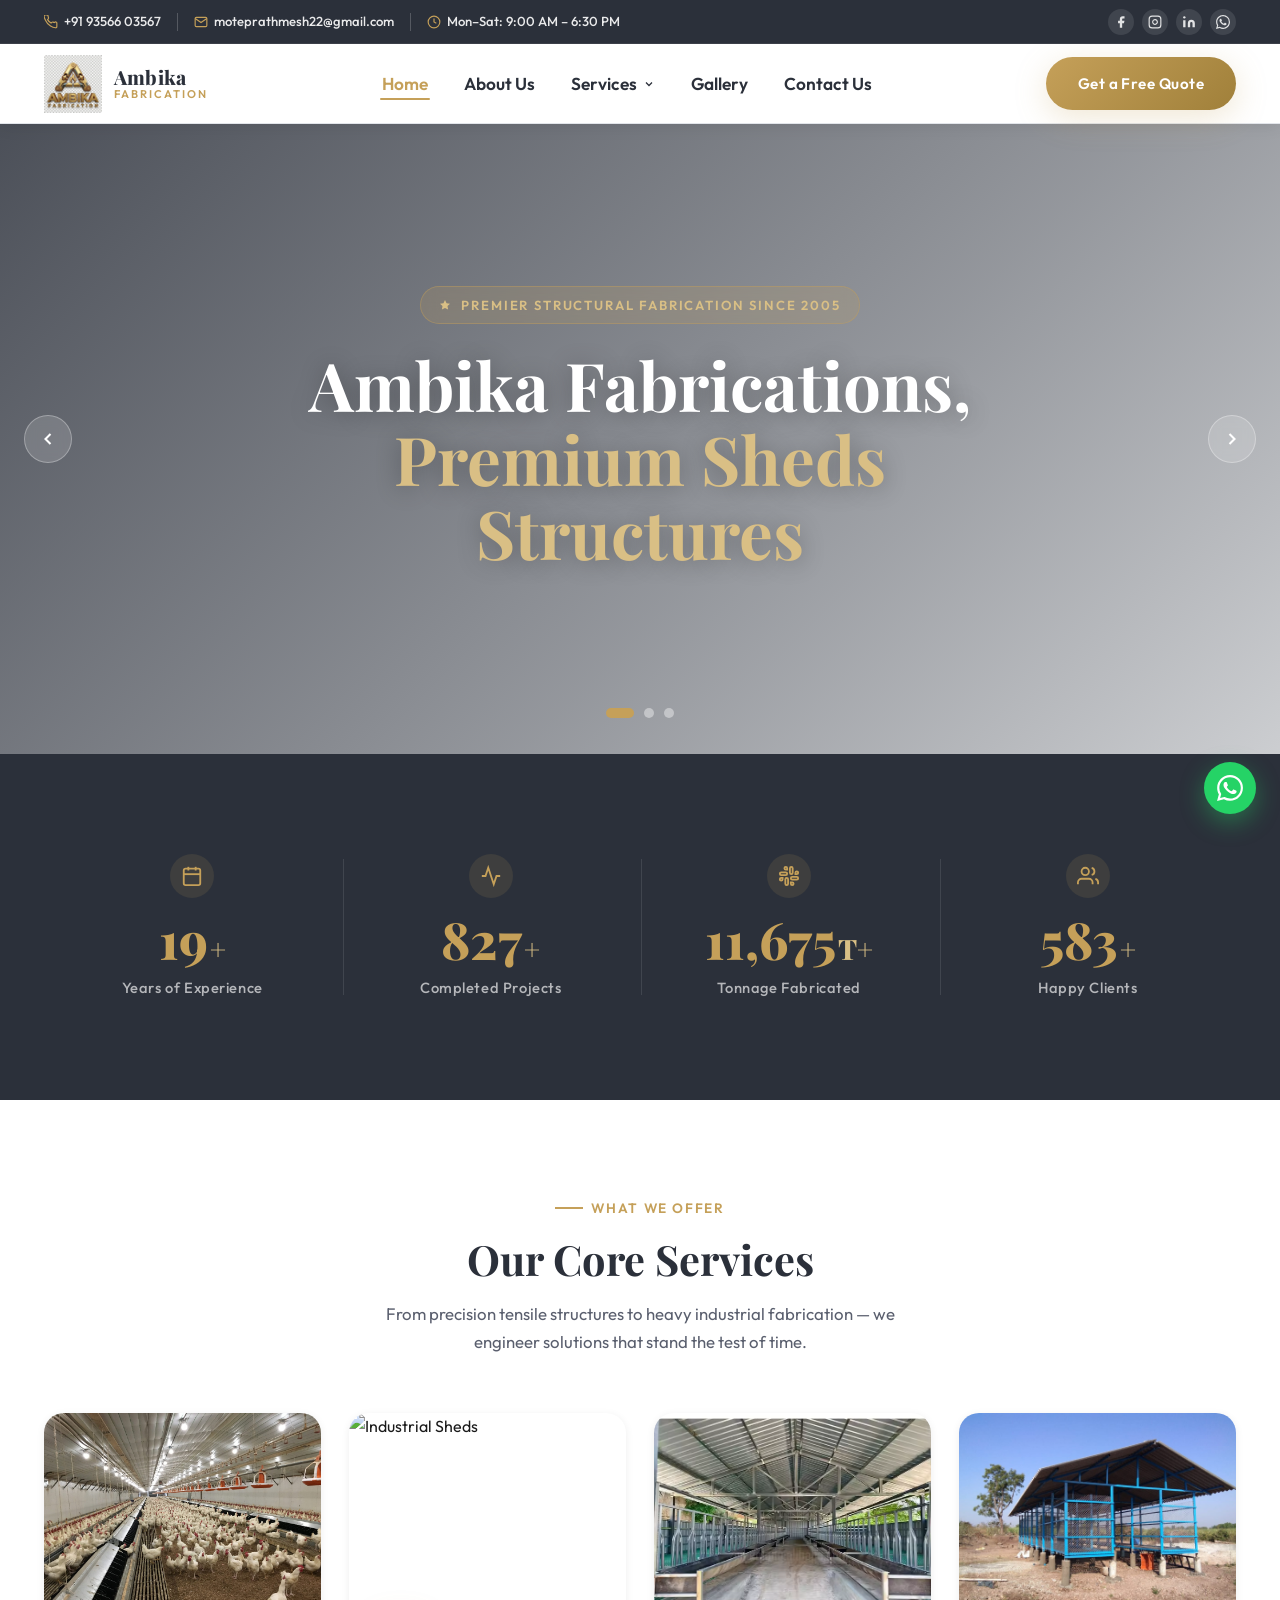
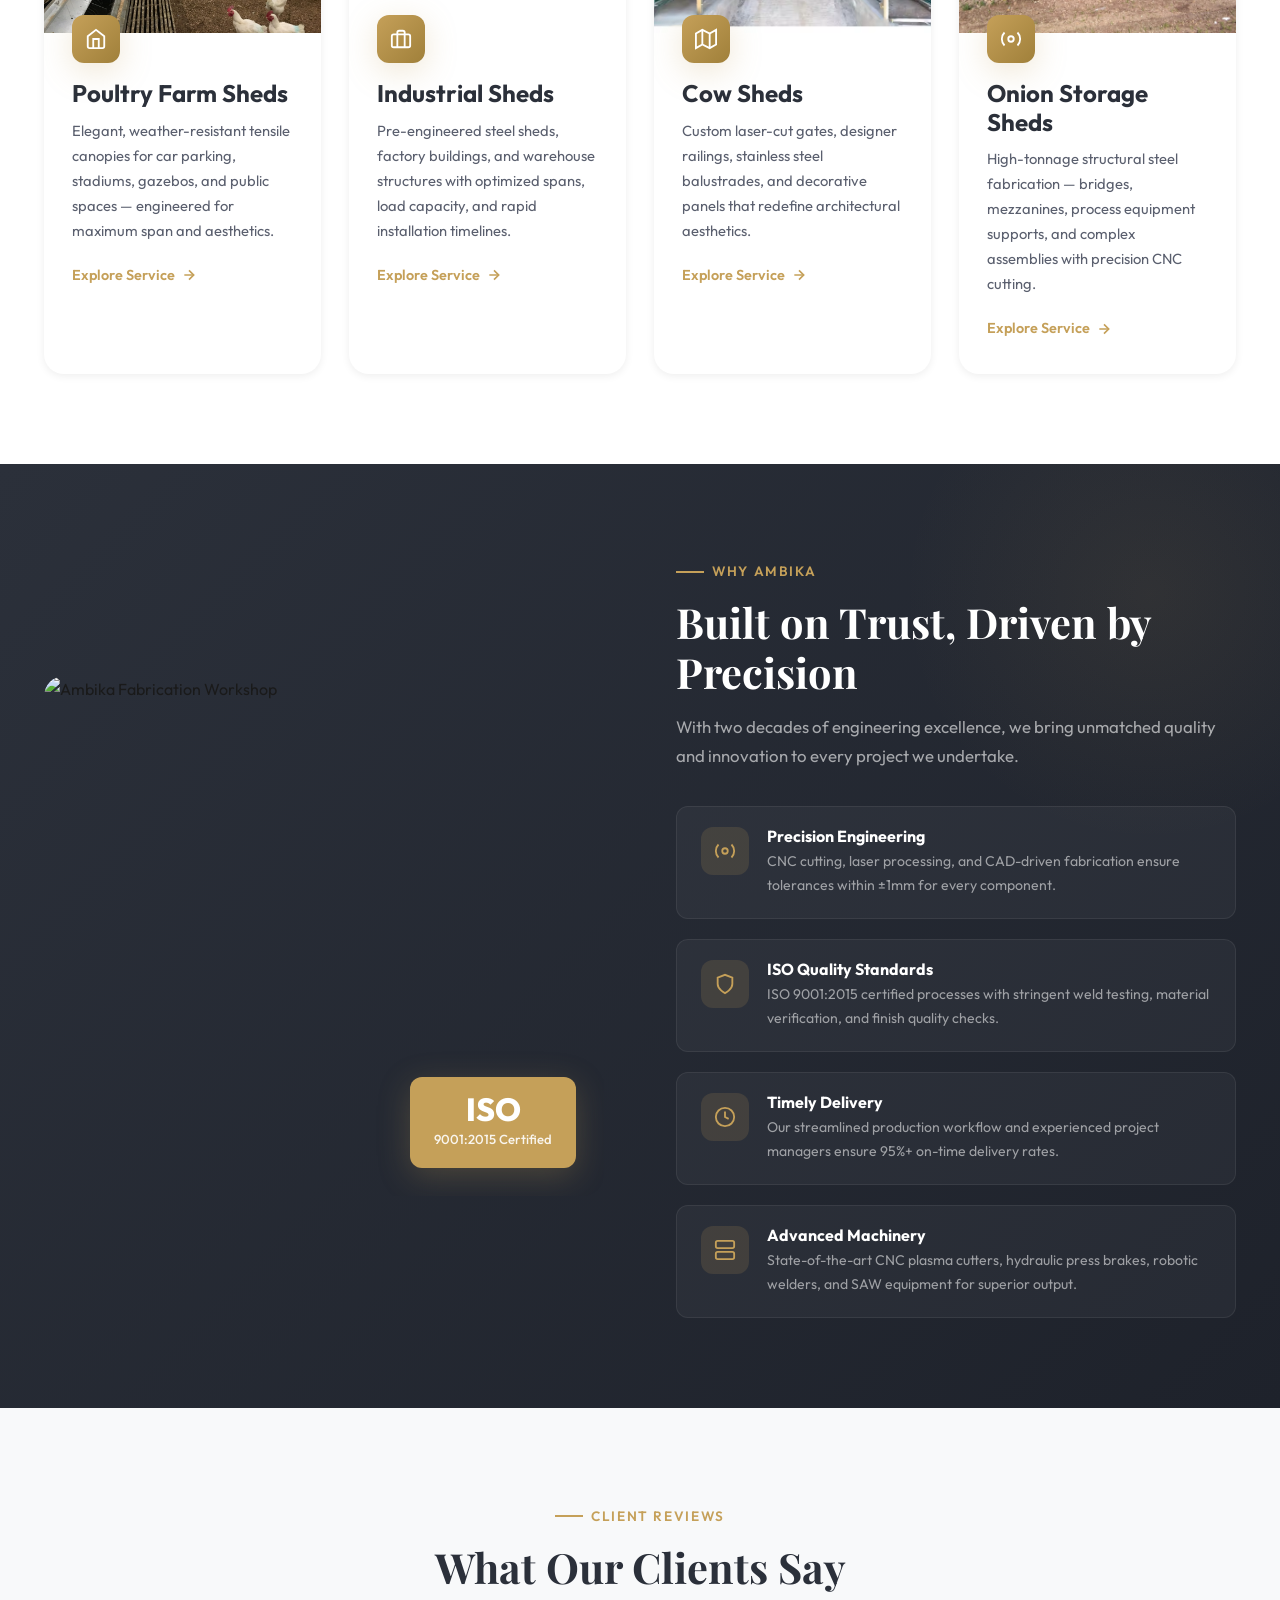
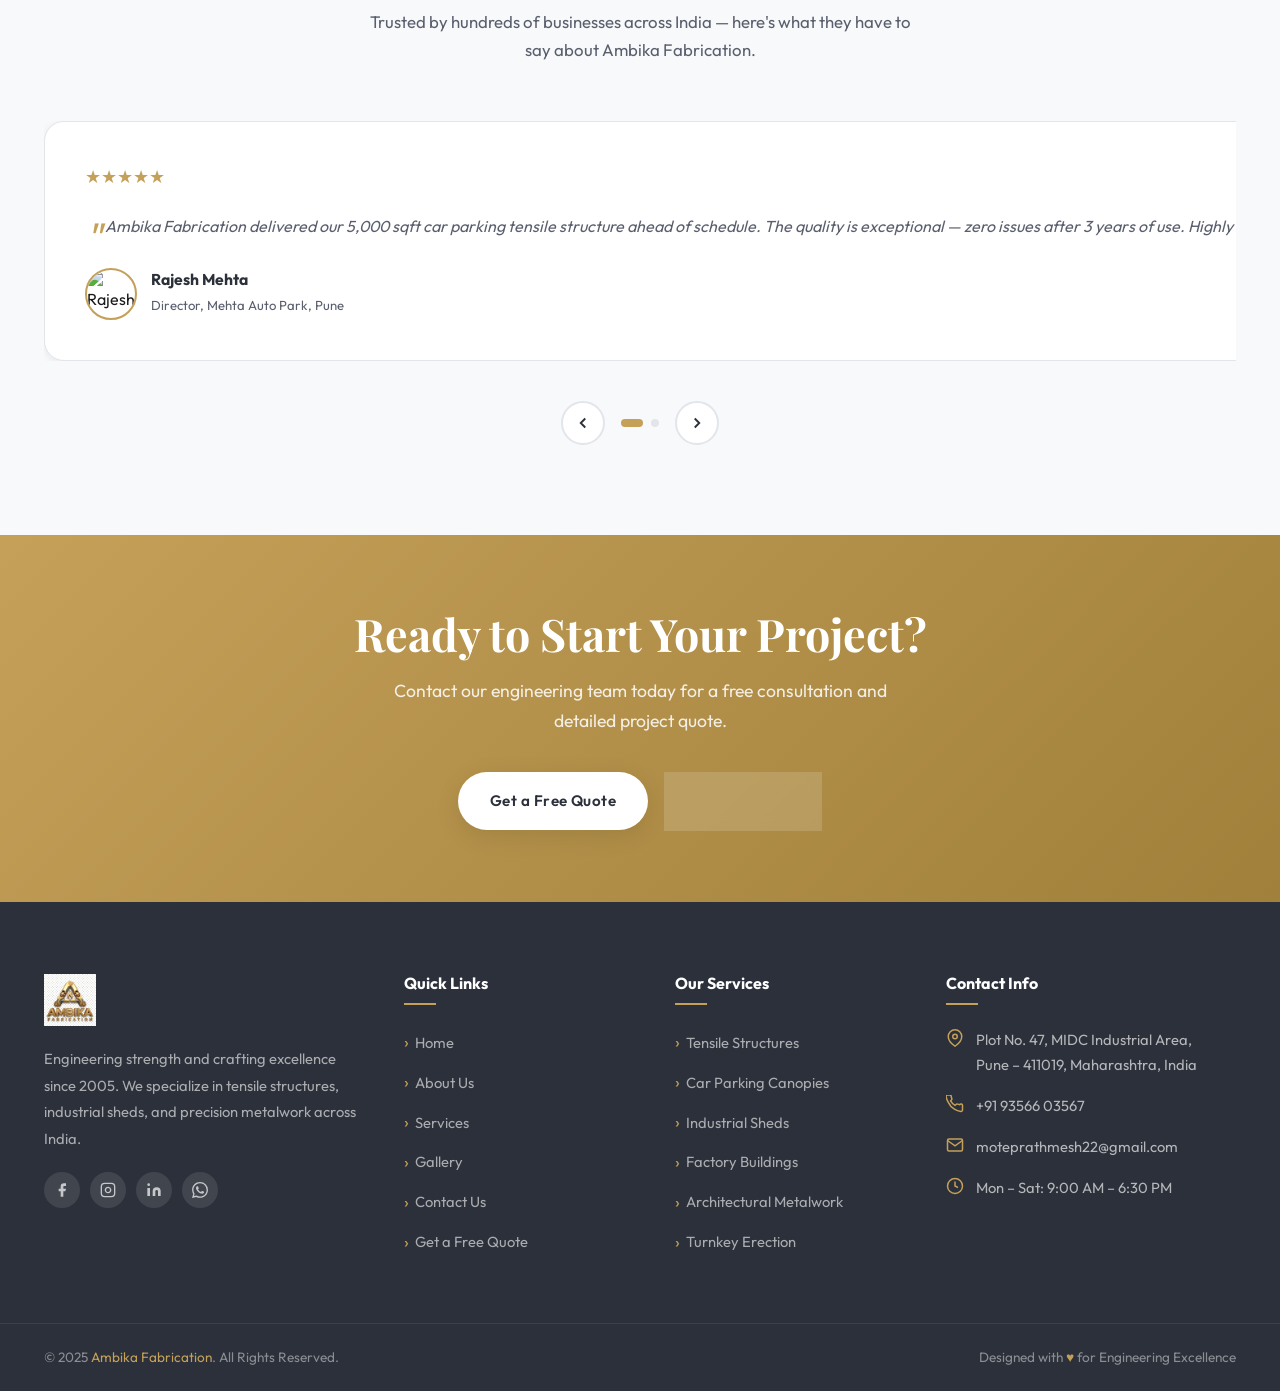
==== index.html @ 9b89f168 "first commit" ====
<!DOCTYPE html>
<html lang="en">

<head>
  <meta charset="UTF-8" />
  <meta name="viewport" content="width=device-width, initial-scale=1.0" />
  <meta name="description"
    content="Ambika Fabrication — Premier structural fabrication, tensile structures, industrial sheds & architectural metalwork in India. Get a free quote today." />
  <meta name="keywords"
    content="tensile structures, structural fabrication, industrial sheds, steel fabrication, car parking canopy, India" />
  <title>Ambika Fabrication Works | Engineering Strength, Crafting Excellence</title>
  <link rel="stylesheet" href="css/style.css" />
  <!-- Inline SVG icons via inline style — no external icon lib needed -->
  <style>
    /* Hero slide backgrounds */
    .slide-1 {
      background-image: url('https://images.unsplash.com/photo-1504307651254-35680f356dfd?w=1800&q=80');
    }

    .slide-2 {
      background-image: url('images/Poultry_Farm_image.jpg');
    }

    .slide-3 {
      background-image: url('images/Onion_Storage.jpg');
    }

    /* Why section */
    .why-section-bg {
      background-image: url('https://images.unsplash.com/photo-1504307651254-35680f356dfd?w=1400&q=80');
    }
  </style>
</head>

<body>

  <!-- ══════════════ TOPBAR ══════════════ -->
  <div class="topbar">
    <div class="container">
      <div class="topbar-left">
        <div class="topbar-item">
          <svg width="14" height="14" fill="none" stroke="currentColor" stroke-width="2" viewBox="0 0 24 24">
            <path
              d="M22 16.92v3a2 2 0 01-2.18 2 19.79 19.79 0 01-8.63-3.07A19.5 19.5 0 013.07 9.81a19.79 19.79 0 01-3.07-8.63A2 2 0 012 0h3a2 2 0 012 1.72 12.84 12.84 0 00.7 2.81 2 2 0 01-.45 2.11L6.09 7.91a16 16 0 006 6l1.27-1.27a2 2 0 012.11-.45 12.84 12.84 0 002.81.7A2 2 0 0122 14v2.92z" />
          </svg>
          <a href="tel:+919356603567">+91 93566 03567</a>
        </div>
        <div class="topbar-divider"></div>
        <div class="topbar-item">
          <svg width="14" height="14" fill="none" stroke="currentColor" stroke-width="2" viewBox="0 0 24 24">
            <path d="M4 4h16c1.1 0 2 .9 2 2v12c0 1.1-.9 2-2 2H4c-1.1 0-2-.9-2-2V6c0-1.1.9-2 2-2z" />
            <polyline points="22,6 12,13 2,6" />
          </svg>
          <a href="mailto:moteprathmesh22@gmail.com">moteprathmesh22@gmail.com</a>
        </div>
        <div class="topbar-divider"></div>
        <div class="topbar-item">
          <svg width="14" height="14" fill="none" stroke="currentColor" stroke-width="2" viewBox="0 0 24 24">
            <circle cx="12" cy="12" r="10" />
            <polyline points="12 6 12 12 16 14" />
          </svg>
          <span>Mon–Sat: 9:00 AM – 6:30 PM</span>
        </div>
      </div>
      <div class="topbar-right">
        <div class="topbar-social" style="display:flex;gap:8px">
          <a href="#" aria-label="Facebook">
            <svg width="14" height="14" fill="currentColor" viewBox="0 0 24 24">
              <path d="M18 2h-3a5 5 0 00-5 5v3H7v4h3v8h4v-8h3l1-4h-4V7a1 1 0 011-1h3z" />
            </svg>
          </a>
          <a href="#" aria-label="Instagram">
            <svg width="14" height="14" fill="none" stroke="currentColor" stroke-width="2" viewBox="0 0 24 24">
              <rect x="2" y="2" width="20" height="20" rx="5" ry="5" />
              <path d="M16 11.37A4 4 0 1112.63 8 4 4 0 0116 11.37z" />
              <line x1="17.5" y1="6.5" x2="17.51" y2="6.5" />
            </svg>
          </a>
          <a href="#" aria-label="LinkedIn">
            <svg width="14" height="14" fill="currentColor" viewBox="0 0 24 24">
              <path d="M16 8a6 6 0 016 6v7h-4v-7a2 2 0 00-2-2 2 2 0 00-2 2v7h-4v-7a6 6 0 016-6zM2 9h4v12H2z" />
              <circle cx="4" cy="4" r="2" />
            </svg>
          </a>
          <a href="https://wa.me/919356603567" aria-label="WhatsApp">
            <svg width="14" height="14" fill="currentColor" viewBox="0 0 24 24">
              <path
                d="M17.472 14.382c-.297-.149-1.758-.867-2.03-.967-.273-.099-.471-.148-.67.15-.197.297-.767.966-.94 1.164-.173.199-.347.223-.644.075-.297-.15-1.255-.463-2.39-1.475-.883-.788-1.48-1.761-1.653-2.059-.173-.297-.018-.458.13-.606.134-.133.298-.347.446-.52.149-.174.198-.298.298-.497.099-.198.05-.371-.025-.52-.075-.149-.669-1.612-.916-2.207-.242-.579-.487-.5-.669-.51-.173-.008-.371-.01-.57-.01-.198 0-.52.074-.792.372-.272.297-1.04 1.016-1.04 2.479 0 1.462 1.065 2.875 1.213 3.074.149.198 2.096 3.2 5.077 4.487.709.306 1.262.489 1.694.625.712.227 1.36.195 1.871.118.571-.085 1.758-.719 2.006-1.413.248-.694.248-1.289.173-1.413-.074-.124-.272-.198-.57-.347m-5.421 7.403h-.004a9.87 9.87 0 01-5.031-1.378l-.361-.214-3.741.982.998-3.648-.235-.374a9.86 9.86 0 01-1.51-5.26c.001-5.45 4.436-9.884 9.888-9.884 2.64 0 5.122 1.03 6.988 2.898a9.825 9.825 0 012.893 6.994c-.003 5.45-4.437 9.884-9.885 9.884m8.413-18.297A11.815 11.815 0 0012.05 0C5.495 0 .16 5.335.157 11.892c0 2.096.547 4.142 1.588 5.945L.057 24l6.305-1.654a11.882 11.882 0 005.683 1.448h.005c6.554 0 11.89-5.335 11.893-11.893a11.821 11.821 0 00-3.48-8.413z" />
            </svg>
          </a>
        </div>
      </div>
    </div>
  </div>

  <!-- ══════════════ NAVBAR ══════════════ -->
  <nav class="navbar" id="navbar">
    <div class="container">
      <a href="index.html" class="nav-logo">
        <img src="images/logo.png" alt="Ambika Fabrication Logo" />
        <div class="nav-logo-text">
          <span class="brand-name">Ambika </span>
          <span class="brand-sub">Fabrication</span>
        </div>
      </a>
      <ul class="nav-links">
        <li><a href="index.html" class="active">Home</a></li>
        <li><a href="about.html">About Us</a></li>
        <li class="nav-item-dropdown">
          <a href="services.html" class="dropdown-toggle">
            Services
            <svg class="dropdown-icon" width="12" height="12" fill="none" stroke="currentColor" stroke-width="2.5"
              viewBox="0 0 24 24">
              <polyline points="6 9 12 15 18 9" />
            </svg>
          </a>
          <ul class="dropdown-menu">
            <li><a href="services.html#tensile">Tensile Structures</a></li>
            <li><a href="services.html#industrial">Industrial Fabrication</a></li>
            <li><a href="services.html#architectural">Architectural Metalwork</a></li>
            <li><a href="services.html#turnkey">Turnkey Erection Services</a></li>
          </ul>
        </li>
        <li><a href="gallery.html">Gallery</a></li>
        <li><a href="contact.html">Contact Us</a></li>
      </ul>
      <a href="contact.html" class="btn btn-gold nav-cta">Get a Free Quote</a>
      <button class="hamburger" aria-label="Toggle menu" id="hamburger">
        <span></span><span></span><span></span>
      </button>
    </div>
  </nav>

  <!-- Mobile Nav -->
  <div class="mobile-nav" id="mobile-nav">
    <a href="index.html" class="active">🏠 Home</a>
    <a href="about.html">🏭 About Us</a>
    <a href="services.html">⚙️ Services</a>
    <div class="mobile-sub-menu">
      <a href="services.html#tensile">└ Tensile Structures</a>
      <a href="services.html#industrial">└ Industrial Fabrication</a>
      <a href="services.html#architectural">└ Architectural Metalwork</a>
      <a href="services.html#turnkey">└ Turnkey Erection</a>
    </div>
    <a href="gallery.html">🖼️ Gallery</a>
    <a href="contact.html">📞 Contact Us</a>
    <a href="contact.html" class="btn btn-gold">Get a Free Quote ›</a>
  </div>

  <!-- ══════════════ HERO SLIDER ══════════════ -->
  <section class="hero" id="home">
    <div class="hero-slide slide-1 active">


    </div>
    <div class="hero-slide slide-2"></div>
    <div class="hero-slide slide-3">

    </div>

    <div class="hero-content">
      <div class="hero-tag">
        <svg width="12" height="12" fill="currentColor" viewBox="0 0 24 24">
          <polygon
            points="12 2 15.09 8.26 22 9.27 17 14.14 18.18 21.02 12 17.77 5.82 21.02 7 14.14 2 9.27 8.91 8.26 12 2" />
        </svg>
        Premier Structural Fabrication Since 2005
      </div>
      <h1 class="hero-title">Ambika Fabrications,<br /><span>Premium Sheds</span><br><span>Structures</span></h1>
    </div>

    <div class="hero-arrows">
      <button class="hero-arr hero-prev" aria-label="Previous slide">
        <svg width="20" height="20" fill="none" stroke="currentColor" stroke-width="2.5" viewBox="0 0 24 24">
          <polyline points="15 18 9 12 15 6" />
        </svg>
      </button>
      <button class="hero-arr hero-next" aria-label="Next slide">
        <svg width="20" height="20" fill="none" stroke="currentColor" stroke-width="2.5" viewBox="0 0 24 24">
          <polyline points="9 18 15 12 9 6" />
        </svg>
      </button>
    </div>

    <div class="hero-controls">
      <button class="hero-dot active" aria-label="Slide 1"></button>
      <button class="hero-dot" aria-label="Slide 2"></button>
      <button class="hero-dot" aria-label="Slide 3"></button>
    </div>
  </section>

  <!-- ══════════════ STAT COUNTERS ══════════════ -->
  <section class="stats">
    <div class="container">
      <div class="stats-grid">
        <div class="stat-item fade-up">
          <div class="stat-icon">
            <svg width="22" height="22" fill="none" stroke="currentColor" stroke-width="2" viewBox="0 0 24 24">
              <rect x="3" y="4" width="18" height="18" rx="2" ry="2" />
              <line x1="16" y1="2" x2="16" y2="6" />
              <line x1="8" y1="2" x2="8" y2="6" />
              <line x1="3" y1="10" x2="21" y2="10" />
            </svg>
          </div>
          <div class="stat-number"><span class="counter" data-target="20">0</span><span class="suffix">+</span></div>
          <div class="stat-label">Years of Experience</div>
        </div>
        <div class="stat-item fade-up">
          <div class="stat-icon">
            <svg width="22" height="22" fill="none" stroke="currentColor" stroke-width="2" viewBox="0 0 24 24">
              <polyline points="22 12 18 12 15 21 9 3 6 12 2 12" />
            </svg>
          </div>
          <div class="stat-number"><span class="counter" data-target="850">0</span><span class="suffix">+</span></div>
          <div class="stat-label">Completed Projects</div>
        </div>
        <div class="stat-item fade-up">
          <div class="stat-icon">
            <svg width="22" height="22" fill="none" stroke="currentColor" stroke-width="2" viewBox="0 0 24 24">
              <path
                d="M14.5 10c-.83 0-1.5-.67-1.5-1.5v-5c0-.83.67-1.5 1.5-1.5s1.5.67 1.5 1.5v5c0 .83-.67 1.5-1.5 1.5z" />
              <path d="M20.5 10H19V8.5c0-.83.67-1.5 1.5-1.5s1.5.67 1.5 1.5-.67 1.5-1.5 1.5z" />
              <path d="M9.5 14c.83 0 1.5.67 1.5 1.5v5c0 .83-.67 1.5-1.5 1.5S8 21.33 8 20.5v-5c0-.83.67-1.5 1.5-1.5z" />
              <path d="M3.5 14H5v1.5c0 .83-.67 1.5-1.5 1.5S2 16.33 2 15.5 2.67 14 3.5 14z" />
              <path
                d="M14 14.5c0-.83.67-1.5 1.5-1.5h5c.83 0 1.5.67 1.5 1.5s-.67 1.5-1.5 1.5h-5c-.83 0-1.5-.67-1.5-1.5z" />
              <path d="M15.5 19H14v1.5c0 .83.67 1.5 1.5 1.5s1.5-.67 1.5-1.5-.67-1.5-1.5-1.5z" />
              <path d="M10 9.5C10 8.67 9.33 8 8.5 8h-5C2.67 8 2 8.67 2 9.5S2.67 11 3.5 11h5c.83 0 1.5-.67 1.5-1.5z" />
              <path d="M8.5 5H10V3.5C10 2.67 9.33 2 8.5 2S7 2.67 7 3.5 7.67 5 8.5 5z" />
            </svg>
          </div>
          <div class="stat-number"><span class="counter" data-target="12000">0</span><span class="suffix">T+</span>
          </div>
          <div class="stat-label">Tonnage Fabricated</div>
        </div>
        <div class="stat-item fade-up">
          <div class="stat-icon">
            <svg width="22" height="22" fill="none" stroke="currentColor" stroke-width="2" viewBox="0 0 24 24">
              <path d="M17 21v-2a4 4 0 00-4-4H5a4 4 0 00-4 4v2" />
              <circle cx="9" cy="7" r="4" />
              <path d="M23 21v-2a4 4 0 00-3-3.87" />
              <path d="M16 3.13a4 4 0 010 7.75" />
            </svg>
          </div>
          <div class="stat-number"><span class="counter" data-target="600">0</span><span class="suffix">+</span></div>
          <div class="stat-label">Happy Clients</div>
        </div>
      </div>
    </div>
  </section>

  <!-- ══════════════ SERVICES OVERVIEW ══════════════ -->
  <section class="section bg-white" id="services-overview">
    <div class="container">
      <div style="text-align:center; max-width:600px; margin:0 auto 0;">
        <div class="section-tag">What We Offer</div>
        <h2 class="section-title">Our Core Services</h2>
        <p class="section-subtitle" style="margin:0 auto">From precision tensile structures to heavy industrial
          fabrication — we engineer solutions that stand the test of time.</p>
      </div>
      <div class="services-grid">

        <!-- Tensile Structures -->
        <div class="service-card fade-up">
          <div class="service-card-img-wrap">
            <img class="service-card-img" src="images/Poultry_Farm_image.jpg"
              alt="Tensile Structures" />
          </div>
          <div class="service-card-body">
            <div class="service-card-icon">
              <svg width="22" height="22" fill="none" stroke="currentColor" stroke-width="2" viewBox="0 0 24 24">
                <path d="M3 9l9-7 9 7v11a2 2 0 01-2 2H5a2 2 0 01-2-2z" />
                <polyline points="9 22 9 12 15 12 15 22" />
              </svg>
            </div>
            <h3>Poultry Farm Sheds</h3>
            <p>Elegant, weather-resistant tensile canopies for car parking, stadiums, gazebos, and public spaces —
              engineered for maximum span and aesthetics.</p>
            <a href="services.html" class="service-link">Explore Service <svg width="16" height="16" fill="none"
                stroke="currentColor" stroke-width="2.5" viewBox="0 0 24 24">
                <line x1="5" y1="12" x2="19" y2="12" />
                <polyline points="12 5 19 12 12 19" />
              </svg></a>
          </div>
        </div>

        <!-- Industrial Sheds -->
        <div class="service-card fade-up">
          <div class="service-card-img-wrap">
            <img class="service-card-img" src="https://images.unsplash.com/photo-1504307651254-35680f356dfd?w=600&q=80"
              alt="Industrial Sheds" />
          </div>
          <div class="service-card-body">
            <div class="service-card-icon">
              <svg width="22" height="22" fill="none" stroke="currentColor" stroke-width="2" viewBox="0 0 24 24">
                <rect x="2" y="7" width="20" height="14" rx="2" ry="2" />
                <path d="M16 21V5a2 2 0 00-2-2h-4a2 2 0 00-2 2v16" />
              </svg>
            </div>
            <h3>Industrial Sheds</h3>
            <p>Pre-engineered steel sheds, factory buildings, and warehouse structures with optimized spans, load
              capacity, and rapid installation timelines.</p>
            <a href="services.html" class="service-link">Explore Service <svg width="16" height="16" fill="none"
                stroke="currentColor" stroke-width="2.5" viewBox="0 0 24 24">
                <line x1="5" y1="12" x2="19" y2="12" />
                <polyline points="12 5 19 12 12 19" />
              </svg></a>
          </div>
        </div>

        <!-- Architectural Metalwork -->
        <div class="service-card fade-up">
          <div class="service-card-img-wrap">
            <img class="service-card-img" src="images/Cow_Farm.avif"
              alt="Architectural Metalwork" />
          </div>
          <div class="service-card-body">
            <div class="service-card-icon">
              <svg width="22" height="22" fill="none" stroke="currentColor" stroke-width="2" viewBox="0 0 24 24">
                <polygon points="1 6 1 22 8 18 16 22 23 18 23 2 16 6 8 2 1 6" />
                <line x1="8" y1="2" x2="8" y2="18" />
                <line x1="16" y1="6" x2="16" y2="22" />
              </svg>
            </div>
            <h3>Cow Sheds</h3>
            <p>Custom laser-cut gates, designer railings, stainless steel balustrades, and decorative panels that
              redefine architectural aesthetics.</p>
            <a href="services.html" class="service-link">Explore Service <svg width="16" height="16" fill="none"
                stroke="currentColor" stroke-width="2.5" viewBox="0 0 24 24">
                <line x1="5" y1="12" x2="19" y2="12" />
                <polyline points="12 5 19 12 12 19" />
              </svg></a>
          </div>
        </div>

        <!-- Heavy Fabrication -->
        <div class="service-card fade-up">
          <div class="service-card-img-wrap">
            <img class="service-card-img" src="images/Onion_Storage.jpg"
              alt="Heavy Fabrication" />
          </div>
          <div class="service-card-body">
            <div class="service-card-icon">
              <svg width="22" height="22" fill="none" stroke="currentColor" stroke-width="2" viewBox="0 0 24 24">
                <circle cx="12" cy="12" r="3" />
                <path d="M19.07 4.93a10 10 0 010 14.14M4.93 4.93a10 10 0 000 14.14" />
              </svg>
            </div>
            <h3>Onion Storage Sheds</h3>
            <p>High-tonnage structural steel fabrication — bridges, mezzanines, process equipment supports, and complex
              assemblies with precision CNC cutting.</p>
            <a href="services.html" class="service-link">Explore Service <svg width="16" height="16" fill="none"
                stroke="currentColor" stroke-width="2.5" viewBox="0 0 24 24">
                <line x1="5" y1="12" x2="19" y2="12" />
                <polyline points="12 5 19 12 12 19" />
              </svg></a>
          </div>
        </div>

      </div>
    </div>
  </section>

  <!-- ══════════════ WHY CHOOSE US ══════════════ -->
  <section class="section why">
    <div class="container">
      <div class="why-grid">
        <div class="why-image-wrap fade-up">
          <img src="https://images.unsplash.com/photo-1581094794329-c8112a89af12?w=800&q=80"
            alt="Ambika Fabrication Workshop" />
          <div class="why-badge">
            <strong>ISO</strong>
            <span>9001:2015 Certified</span>
          </div>
        </div>
        <div class="why-content fade-up">
          <div class="section-tag">Why Ambika</div>
          <h2 class="section-title">Built on Trust, Driven by Precision</h2>
          <p class="section-subtitle">With two decades of engineering excellence, we bring unmatched quality and
            innovation to every project we undertake.</p>
          <div class="why-features">
            <div class="why-feature">
              <div class="why-feature-icon">
                <svg width="22" height="22" fill="none" stroke="currentColor" stroke-width="2" viewBox="0 0 24 24">
                  <circle cx="12" cy="12" r="3" />
                  <path d="M19.07 4.93a10 10 0 010 14.14M4.93 4.93a10 10 0 000 14.14" />
                </svg>
              </div>
              <div>
                <h4>Precision Engineering</h4>
                <p>CNC cutting, laser processing, and CAD-driven fabrication ensure tolerances within ±1mm for every
                  component.</p>
              </div>
            </div>
            <div class="why-feature">
              <div class="why-feature-icon">
                <svg width="22" height="22" fill="none" stroke="currentColor" stroke-width="2" viewBox="0 0 24 24">
                  <path d="M12 22s8-4 8-10V5l-8-3-8 3v7c0 6 8 10 8 10z" />
                </svg>
              </div>
              <div>
                <h4>ISO Quality Standards</h4>
                <p>ISO 9001:2015 certified processes with stringent weld testing, material verification, and finish
                  quality checks.</p>
              </div>
            </div>
            <div class="why-feature">
              <div class="why-feature-icon">
                <svg width="22" height="22" fill="none" stroke="currentColor" stroke-width="2" viewBox="0 0 24 24">
                  <circle cx="12" cy="12" r="10" />
                  <polyline points="12 6 12 12 16 14" />
                </svg>
              </div>
              <div>
                <h4>Timely Delivery</h4>
                <p>Our streamlined production workflow and experienced project managers ensure 95%+ on-time delivery
                  rates.</p>
              </div>
            </div>
            <div class="why-feature">
              <div class="why-feature-icon">
                <svg width="22" height="22" fill="none" stroke="currentColor" stroke-width="2" viewBox="0 0 24 24">
                  <rect x="2" y="2" width="20" height="8" rx="2" ry="2" />
                  <rect x="2" y="14" width="20" height="8" rx="2" ry="2" />
                  <line x1="6" y1="6" x2="6.01" y2="6" />
                  <line x1="6" y1="18" x2="6.01" y2="18" />
                </svg>
              </div>
              <div>
                <h4>Advanced Machinery</h4>
                <p>State-of-the-art CNC plasma cutters, hydraulic press brakes, robotic welders, and SAW equipment for
                  superior output.</p>
              </div>
            </div>
          </div>
        </div>
      </div>
    </div>
  </section>

  <!-- ══════════════ TESTIMONIALS ══════════════ -->
  <section class="section testimonials bg-light">
    <div class="container">
      <div style="text-align:center; max-width:580px; margin:0 auto;">
        <div class="section-tag">Client Reviews</div>
        <h2 class="section-title">What Our Clients Say</h2>
        <p class="section-subtitle" style="margin:0 auto;">Trusted by hundreds of businesses across India — here's what
          they have to say about Ambika Fabrication.</p>
      </div>

      <div class="testimonial-carousel">
        <div class="testimonial-track">

          <div class="testimonial-card">
            <div class="testimonial-stars">★★★★★</div>
            <p class="testimonial-text">Ambika Fabrication delivered our 5,000 sqft car parking tensile structure ahead
              of schedule. The quality is exceptional — zero issues after 3 years of use. Highly recommended!</p>
            <div class="testimonial-author">
              <img class="testimonial-avatar" src="https://i.pravatar.cc/100?img=11" alt="Rajesh Mehta" />
              <div>
                <h5>Rajesh Mehta</h5>
                <span>Director, Mehta Auto Park, Pune</span>
              </div>
            </div>
          </div>

          <div class="testimonial-card">
            <div class="testimonial-stars">★★★★★</div>
            <p class="testimonial-text">We contracted Ambika for our 20,000 sqft factory shed. The engineering precision
              and on-site coordination were outstanding. Will work with them again for our Phase 2 expansion.</p>
            <div class="testimonial-author">
              <img class="testimonial-avatar" src="https://i.pravatar.cc/100?img=32" alt="Sunita Patel" />
              <div>
                <h5>Sunita Patel</h5>
                <span>MD, Patel Plastics Pvt. Ltd., Ahmedabad</span>
              </div>
            </div>
          </div>

          <div class="testimonial-card">
            <div class="testimonial-stars">★★★★★</div>
            <p class="testimonial-text">The laser-cut decorative gates they fabricated for our resort are stunning.
              Guests always comment on them. The team was professional, responsive, and creative throughout.</p>
            <div class="testimonial-author">
              <img class="testimonial-avatar" src="https://i.pravatar.cc/100?img=52" alt="Vikram Sharma" />
              <div>
                <h5>Vikram Sharma</h5>
                <span>Owner, Blue Lagoon Resort, Goa</span>
              </div>
            </div>
          </div>

          <div class="testimonial-card">
            <div class="testimonial-stars">★★★★★</div>
            <p class="testimonial-text">From design to erection, Ambika handled everything seamlessly. Our warehouse
              project was completed in just 8 weeks — incredible speed without compromising quality.</p>
            <div class="testimonial-author">
              <img class="testimonial-avatar" src="https://i.pravatar.cc/100?img=60" alt="Priya Nair" />
              <div>
                <h5>Priya Nair</h5>
                <span>Procurement Head, LogiKart India, Mumbai</span>
              </div>
            </div>
          </div>

        </div>
      </div>

      <div class="testimonial-controls">
        <button class="t-btn t-prev" aria-label="Previous">
          <svg width="18" height="18" fill="none" stroke="currentColor" stroke-width="2.5" viewBox="0 0 24 24">
            <polyline points="15 18 9 12 15 6" />
          </svg>
        </button>
        <div class="t-dots">
          <button class="t-dot active" aria-label="Testimonial 1"></button>
          <button class="t-dot" aria-label="Testimonial 2"></button>
        </div>
        <button class="t-btn t-next" aria-label="Next">
          <svg width="18" height="18" fill="none" stroke="currentColor" stroke-width="2.5" viewBox="0 0 24 24">
            <polyline points="9 18 15 12 9 6" />
          </svg>
        </button>
      </div>
    </div>
  </section>

  <!-- ══════════════ CTA BANNER ══════════════ -->
  <section style="background: linear-gradient(135deg, var(--gold) 0%, var(--gold-dark) 100%); padding: 72px 0;">
    <div class="container" style="text-align:center;">
      <h2
        style="font-family:var(--font-display); color:#fff; margin-bottom:16px; font-size:clamp(1.8rem,3.5vw,2.8rem);">
        Ready to Start Your Project?</h2>
      <p
        style="color:rgba(255,255,255,.85); font-size:1.1rem; margin-bottom:36px; max-width:520px; margin-left:auto; margin-right:auto;">
        Contact our engineering team today for a free consultation and detailed project quote.</p>
      <div style="display:flex; gap:16px; justify-content:center; flex-wrap:wrap;">
        <a href="contact.html" class="btn btn-white">Get a Free Quote</a>
        <a href="tel:+919356603567" class="btn"
          style="background:rgba(255,255,255,.15); color:#fff; border:2px solid rgba(255,255,255,.5); backdrop-filter:blur(6px);">
          <svg width="16" height="16" fill="none" stroke="currentColor" stroke-width="2.5" viewBox="0 0 24 24">
            <path
              d="M22 16.92v3a2 2 0 01-2.18 2 19.79 19.79 0 01-8.63-3.07A19.5 19.5 0 013.07 9.81a19.79 19.79 0 01-3.07-8.63A2 2 0 012 0h3a2 2 0 012 1.72 12.84 12.84 0 00.7 2.81 2 2 0 01-.45 2.11L6.09 7.91a16 16 0 006 6l1.27-1.27a2 2 0 012.11-.45 12.84 12.84 0 002.81.7A2 2 0 0122 14v2.92z" />
          </svg>
          Call Now
        </a>
      </div>
    </div>
  </section>

  <!-- ══════════════ FOOTER ══════════════ -->
  <footer class="footer">
    <div class="container">
      <div class="footer-grid">
        <!-- About -->
        <div class="footer-col footer-about">
          <div class="footer-logo">
            <img src="images/logo.png" alt="Ambika Fabrication" />
          </div>
          <p>Engineering strength and crafting excellence since 2005. We specialize in tensile structures, industrial
            sheds, and precision metalwork across India.</p>
          <div class="footer-social">
            <a href="#" aria-label="Facebook">
              <svg width="16" height="16" fill="currentColor" viewBox="0 0 24 24">
                <path d="M18 2h-3a5 5 0 00-5 5v3H7v4h3v8h4v-8h3l1-4h-4V7a1 1 0 011-1h3z" />
              </svg>
            </a>
            <a href="#" aria-label="Instagram">
              <svg width="16" height="16" fill="none" stroke="currentColor" stroke-width="2" viewBox="0 0 24 24">
                <rect x="2" y="2" width="20" height="20" rx="5" ry="5" />
                <path d="M16 11.37A4 4 0 1112.63 8 4 4 0 0116 11.37z" />
                <line x1="17.5" y1="6.5" x2="17.51" y2="6.5" />
              </svg>
            </a>
            <a href="#" aria-label="LinkedIn">
              <svg width="16" height="16" fill="currentColor" viewBox="0 0 24 24">
                <path d="M16 8a6 6 0 016 6v7h-4v-7a2 2 0 00-2-2 2 2 0 00-2 2v7h-4v-7a6 6 0 016-6zM2 9h4v12H2z" />
                <circle cx="4" cy="4" r="2" />
              </svg>
            </a>
            <a href="https://wa.me/919356603567" aria-label="WhatsApp">
              <svg width="16" height="16" fill="currentColor" viewBox="0 0 24 24">
                <path
                  d="M17.472 14.382c-.297-.149-1.758-.867-2.03-.967-.273-.099-.471-.148-.67.15-.197.297-.767.966-.94 1.164-.173.199-.347.223-.644.075-.297-.15-1.255-.463-2.39-1.475-.883-.788-1.48-1.761-1.653-2.059-.173-.297-.018-.458.13-.606.134-.133.298-.347.446-.52.149-.174.198-.298.298-.497.099-.198.05-.371-.025-.52-.075-.149-.669-1.612-.916-2.207-.242-.579-.487-.5-.669-.51-.173-.008-.371-.01-.57-.01-.198 0-.52.074-.792.372-.272.297-1.04 1.016-1.04 2.479 0 1.462 1.065 2.875 1.213 3.074.149.198 2.096 3.2 5.077 4.487.709.306 1.262.489 1.694.625.712.227 1.36.195 1.871.118.571-.085 1.758-.719 2.006-1.413.248-.694.248-1.289.173-1.413-.074-.124-.272-.198-.57-.347m-5.421 7.403h-.004a9.87 9.87 0 01-5.031-1.378l-.361-.214-3.741.982.998-3.648-.235-.374a9.86 9.86 0 01-1.51-5.26c.001-5.45 4.436-9.884 9.888-9.884 2.64 0 5.122 1.03 6.988 2.898a9.825 9.825 0 012.893 6.994c-.003 5.45-4.437 9.884-9.885 9.884m8.413-18.297A11.815 11.815 0 0012.05 0C5.495 0 .16 5.335.157 11.892c0 2.096.547 4.142 1.588 5.945L.057 24l6.305-1.654a11.882 11.882 0 005.683 1.448h.005c6.554 0 11.89-5.335 11.893-11.893a11.821 11.821 0 00-3.48-8.413z" />
              </svg>
            </a>
          </div>
        </div>
        <!-- Quick Links -->
        <div class="footer-col">
          <h4>Quick Links</h4>
          <ul class="footer-links">
            <li><a href="index.html">Home</a></li>
            <li><a href="about.html">About Us</a></li>
            <li><a href="services.html">Services</a></li>
            <li><a href="gallery.html">Gallery</a></li>
            <li><a href="contact.html">Contact Us</a></li>
            <li><a href="contact.html">Get a Free Quote</a></li>
          </ul>
        </div>
        <!-- Services -->
        <div class="footer-col">
          <h4>Our Services</h4>
          <ul class="footer-links">
            <li><a href="services.html">Tensile Structures</a></li>
            <li><a href="services.html">Car Parking Canopies</a></li>
            <li><a href="services.html">Industrial Sheds</a></li>
            <li><a href="services.html">Factory Buildings</a></li>
            <li><a href="services.html">Architectural Metalwork</a></li>
            <li><a href="services.html">Turnkey Erection</a></li>
          </ul>
        </div>
        <!-- Contact -->
        <div class="footer-col">
          <h4>Contact Info</h4>
          <div class="footer-contact-item">
            <svg width="18" height="18" fill="none" stroke="currentColor" stroke-width="2" viewBox="0 0 24 24">
              <path d="M21 10c0 7-9 13-9 13s-9-6-9-13a9 9 0 0118 0z" />
              <circle cx="12" cy="10" r="3" />
            </svg>
            <span>Plot No. 47, MIDC Industrial Area,<br />Pune – 411019, Maharashtra, India</span>
          </div>
          <div class="footer-contact-item">
            <svg width="18" height="18" fill="none" stroke="currentColor" stroke-width="2" viewBox="0 0 24 24">
              <path
                d="M22 16.92v3a2 2 0 01-2.18 2 19.79 19.79 0 01-8.63-3.07A19.5 19.5 0 013.07 9.81a19.79 19.79 0 01-3.07-8.63A2 2 0 012 0h3a2 2 0 012 1.72 12.84 12.84 0 00.7 2.81 2 2 0 01-.45 2.11L6.09 7.91a16 16 0 006 6l1.27-1.27a2 2 0 012.11-.45 12.84 12.84 0 002.81.7A2 2 0 0122 14v2.92z" />
            </svg>
            <a href="tel:+919356603567">+91 93566 03567</a>
          </div>
          <div class="footer-contact-item">
            <svg width="18" height="18" fill="none" stroke="currentColor" stroke-width="2" viewBox="0 0 24 24">
              <path d="M4 4h16c1.1 0 2 .9 2 2v12c0 1.1-.9 2-2 2H4c-1.1 0-2-.9-2-2V6c0-1.1.9-2 2-2z" />
              <polyline points="22,6 12,13 2,6" />
            </svg>
            <a href="mailto:moteprathmesh22@gmail.com">moteprathmesh22@gmail.com</a>
          </div>
          <div class="footer-contact-item">
            <svg width="18" height="18" fill="none" stroke="currentColor" stroke-width="2" viewBox="0 0 24 24">
              <circle cx="12" cy="12" r="10" />
              <polyline points="12 6 12 12 16 14" />
            </svg>
            <span>Mon – Sat: 9:00 AM – 6:30 PM</span>
          </div>
        </div>
      </div>
    </div>
    <div class="footer-bottom">
      <div class="container"
        style="width:100%;display:flex;justify-content:space-between;align-items:center;flex-wrap:wrap;gap:12px;">
        <p>&copy; 2025 <span>Ambika Fabrication</span>. All Rights Reserved.</p>
        <p>Designed with <span>♥</span> for Engineering Excellence</p>
      </div>
    </div>
  </footer>

  <!-- Floating Buttons -->
  <a href="https://wa.me/919356603567" class="whatsapp-float" aria-label="Chat on WhatsApp" target="_blank">
    <svg fill="currentColor" viewBox="0 0 24 24">
      <path
        d="M17.472 14.382c-.297-.149-1.758-.867-2.03-.967-.273-.099-.471-.148-.67.15-.197.297-.767.966-.94 1.164-.173.199-.347.223-.644.075-.297-.15-1.255-.463-2.39-1.475-.883-.788-1.48-1.761-1.653-2.059-.173-.297-.018-.458.13-.606.134-.133.298-.347.446-.52.149-.174.198-.298.298-.497.099-.198.05-.371-.025-.52-.075-.149-.669-1.612-.916-2.207-.242-.579-.487-.5-.669-.51-.173-.008-.371-.01-.57-.01-.198 0-.52.074-.792.372-.272.297-1.04 1.016-1.04 2.479 0 1.462 1.065 2.875 1.213 3.074.149.198 2.096 3.2 5.077 4.487.709.306 1.262.489 1.694.625.712.227 1.36.195 1.871.118.571-.085 1.758-.719 2.006-1.413.248-.694.248-1.289.173-1.413-.074-.124-.272-.198-.57-.347m-5.421 7.403h-.004a9.87 9.87 0 01-5.031-1.378l-.361-.214-3.741.982.998-3.648-.235-.374a9.86 9.86 0 01-1.51-5.26c.001-5.45 4.436-9.884 9.888-9.884 2.64 0 5.122 1.03 6.988 2.898a9.825 9.825 0 012.893 6.994c-.003 5.45-4.437 9.884-9.885 9.884m8.413-18.297A11.815 11.815 0 0012.05 0C5.495 0 .16 5.335.157 11.892c0 2.096.547 4.142 1.588 5.945L.057 24l6.305-1.654a11.882 11.882 0 005.683 1.448h.005c6.554 0 11.89-5.335 11.893-11.893a11.821 11.821 0 00-3.48-8.413z" />
    </svg>
  </a>
  <button class="back-to-top" id="backToTop" aria-label="Back to top">
    <svg width="20" height="20" fill="none" stroke="currentColor" stroke-width="2.5" viewBox="0 0 24 24">
      <polyline points="18 15 12 9 6 15" />
    </svg>
  </button>

  <script src="js/main.js"></script>
</body>

</html>
---- css/style.css ----
/* =====================================================
   AMBIKA FABRICATION — GLOBAL STYLESHEET
   ===================================================== */

/* --- Google Fonts Import --- */
@import url('https://fonts.googleapis.com/css2?family=Outfit:wght@300;400;500;600;700;800;900&family=Playfair+Display:wght@700;800&display=swap');

/* --- CSS Custom Properties --- */
:root {
  --gold: #C5A059;
  --gold-light: #D9BF85;
  --gold-dark: #A0803A;
  --steel: #2B303A;
  --steel-light: #3D4454;
  --bg: #F8F9FA;
  --bg-white: #FFFFFF;
  --text: #1A1A1A;
  --text-muted: #5A5F6E;
  --border: #E2E5EA;
  --shadow-sm: 0 2px 8px rgba(0, 0, 0, .07);
  --shadow-md: 0 6px 24px rgba(0, 0, 0, .10);
  --shadow-lg: 0 16px 48px rgba(0, 0, 0, .14);
  --shadow-gold: 0 8px 32px rgba(197, 160, 89, .25);
  --radius: 12px;
  --radius-lg: 20px;
  --transition: 0.35s cubic-bezier(.4, 0, .2, 1);
  --font-body: 'Outfit', sans-serif;
  --font-display: 'Playfair Display', serif;
  --topbar-h: 44px;
  --nav-h: 80px;
  --nav-offset: 124px;
}

/* --- Reset & Base --- */
*,
*::before,
*::after {
  box-sizing: border-box;
  margin: 0;
  padding: 0;
}

html {
  scroll-behavior: smooth;
  font-size: 16px;
}

body {
  font-family: var(--font-body);
  background: var(--bg);
  color: var(--text);
  line-height: 1.7;
  overflow-x: hidden;
}

img {
  max-width: 100%;
  height: auto;
  display: block;
}

a {
  text-decoration: none;
  color: inherit;
}

ul {
  list-style: none;
}

button {
  font-family: var(--font-body);
  cursor: pointer;
  border: none;
  outline: none;
}

/* --- Typography --- */
h1,
h2,
h3,
h4,
h5 {
  font-weight: 700;
  line-height: 1.2;
}

h1 {
  font-size: clamp(2rem, 5vw, 3.5rem);
}

h2 {
  font-size: clamp(1.75rem, 3.5vw, 2.6rem);
}

h3 {
  font-size: clamp(1.2rem, 2vw, 1.5rem);
}

p {
  color: var(--text-muted);
  font-size: 1.025rem;
}

/* --- Utility Classes --- */
.container {
  max-width: 1240px;
  margin: 0 auto;
  padding: 0 24px;
}

.section {
  padding: 90px 0;
}

.section-sm {
  padding: 60px 0;
}

.section-tag {
  display: inline-flex;
  align-items: center;
  gap: 8px;
  font-size: .85rem;
  font-weight: 600;
  letter-spacing: .12em;
  text-transform: uppercase;
  color: var(--gold);
  margin-bottom: 14px;
}

.section-tag::before {
  content: '';
  width: 28px;
  height: 2px;
  background: var(--gold);
  display: block;
}

.section-title {
  font-family: var(--font-display);
  color: var(--steel);
  margin-bottom: 16px;
}

.section-subtitle {
  font-size: 1.05rem;
  color: var(--text-muted);
  max-width: 560px;
}

/* --- Buttons --- */
.btn {
  display: inline-flex;
  align-items: center;
  gap: 8px;
  padding: 14px 32px;
  border-radius: 50px;
  font-size: .95rem;
  font-weight: 600;
  letter-spacing: .03em;
  transition: var(--transition);
  position: relative;
  overflow: hidden;
}

.btn::after {
  content: '';
  position: absolute;
  inset: 0;
  background: rgba(255, 255, 255, .15);
  opacity: 0;
  transition: var(--transition);
}

.btn:hover::after {
  opacity: 1;
}

.btn-gold {
  background: linear-gradient(135deg, var(--gold) 0%, var(--gold-dark) 100%);
  color: #fff;
  box-shadow: var(--shadow-gold);
}

.btn-gold:hover {
  transform: translateY(-2px);
  box-shadow: 0 12px 40px rgba(197, 160, 89, .4);
}

.btn-outline {
  background: transparent;
  color: var(--gold);
  border: 2px solid var(--gold);
}

.btn-outline:hover {
  background: var(--gold);
  color: #fff;
  transform: translateY(-2px);
}

.btn-white {
  background: #fff;
  color: var(--steel);
  box-shadow: var(--shadow-md);
}

.btn-white:hover {
  background: var(--gold);
  color: #fff;
  transform: translateY(-2px);
}

.btn-whatsapp {
  background: linear-gradient(135deg, #25D366, #128C7E);
  color: #fff;
  box-shadow: 0 8px 24px rgba(37, 211, 102, .3);
  font-size: 1rem;
  padding: 16px 36px;
}

.btn-whatsapp:hover {
  transform: translateY(-3px);
  box-shadow: 0 14px 36px rgba(37, 211, 102, .45);
}

/* =====================================================
   TOPBAR
   ===================================================== */
.topbar {
  background: var(--steel);
  color: rgba(255, 255, 255, .9);
  min-height: var(--topbar-h);
  display: flex;
  align-items: center;
  font-size: .82rem;
  font-weight: 500;
  position: sticky;
  top: 0;
  z-index: 1001;
  border-bottom: 1px solid rgba(255, 255, 255, .08);
  transition: background var(--transition);
}

.topbar .container {
  display: flex;
  align-items: center;
  justify-content: space-between;
  gap: 16px;
  width: 100%;
}

.topbar-left {
  display: flex;
  align-items: center;
  gap: 16px;
  flex-wrap: wrap;
}

.topbar-item {
  display: inline-flex;
  align-items: center;
  gap: 6px;
  white-space: nowrap;
}

.topbar-item svg {
  color: var(--gold);
  flex-shrink: 0;
}

.topbar-item a {
  color: rgba(255, 255, 255, .9);
  transition: color var(--transition);
}

.topbar-item a:hover {
  color: var(--gold);
}

.topbar-right {
  display: flex;
  align-items: center;
  gap: 12px;
  flex-shrink: 0;
}

.topbar-social {
  display: flex;
  align-items: center;
  gap: 8px;
}

.topbar-social a {
  width: 26px;
  height: 26px;
  border-radius: 50%;
  background: rgba(255, 255, 255, .1);
  display: inline-flex;
  align-items: center;
  justify-content: center;
  color: rgba(255, 255, 255, .85);
  transition: var(--transition);
}

.topbar-social a:hover {
  background: var(--gold);
  color: #fff;
  transform: scale(1.12);
}

.topbar-divider {
  width: 1px;
  height: 18px;
  background: rgba(255, 255, 255, .2);
  flex-shrink: 0;
}

/* =====================================================
   NAVBAR
   ===================================================== */
.navbar {
  background: #ffffff;
  height: var(--nav-h);
  display: flex;
  align-items: center;
  position: sticky;
  top: var(--topbar-h);
  z-index: 999;
  box-shadow: 0 2px 16px rgba(0, 0, 0, .08);
  border-bottom: 1px solid var(--border);
  transition: box-shadow var(--transition), background var(--transition);
}

.navbar.scrolled {
  box-shadow: 0 4px 32px rgba(0, 0, 0, .12);
}

.navbar .container {
  display: flex;
  align-items: center;
  justify-content: space-between;
  gap: 32px;
  width: 100%;
}

/* Logo */
.nav-logo {
  display: flex;
  align-items: center;
  gap: 12px;
  text-decoration: none;
  flex-shrink: 0;
}

.nav-logo img {
  height: 58px;
  width: auto;
  object-fit: contain;
}

.nav-logo-text {
  display: flex;
  flex-direction: column;
  line-height: 1.15;
}

.nav-logo-text .brand-name {
  font-family: var(--font-display);
  font-size: 1.22rem;
  font-weight: 800;
  color: var(--steel);
  letter-spacing: .01em;
}

.nav-logo-text .brand-sub {
  font-size: .7rem;
  font-weight: 600;
  letter-spacing: .18em;
  text-transform: uppercase;
  color: var(--gold);
}

/* Nav Links */
.nav-links {
  display: flex;
  align-items: center;
  gap: 4px;
}

.nav-links a {
  position: relative;
  padding: 8px 16px;
  font-size: 1.08rem;
  font-weight: 600;
  color: var(--steel);
  border-radius: 8px;
  transition: color var(--transition);
  white-space: nowrap;
}

.nav-links a::after {
  content: '';
  position: absolute;
  bottom: 2px;
  left: 14px;
  right: 14px;
  height: 2px;
  background: var(--gold);
  transform: scaleX(0);
  transform-origin: center;
  transition: transform var(--transition);
  border-radius: 2px;
}

.nav-links a:hover,
.nav-links a.active {
  color: var(--gold);
}

.nav-links a:hover::after,
.nav-links a.active::after {
  transform: scaleX(1);
}

.nav-cta {
  flex-shrink: 0;
}

/* Nav Dropdown */
.nav-item-dropdown {
  position: relative;
}

.dropdown-toggle {
  display: inline-flex;
  align-items: center;
  gap: 6px;
}

.dropdown-icon {
  transition: transform var(--transition);
}

.nav-item-dropdown:hover .dropdown-icon {
  transform: rotate(180deg);
}

.dropdown-menu {
  position: absolute;
  top: 100%;
  left: 50%;
  transform: translateX(-50%) translateY(12px);
  min-width: 250px;
  background: #ffffff;
  border-radius: 12px;
  box-shadow: 0 16px 36px rgba(0, 0, 0, 0.12), 0 4px 12px rgba(0, 0, 0, 0.05);
  border: 1px solid rgba(197, 160, 89, 0.3);
  padding: 8px 0;
  margin-top: 4px;
  opacity: 0;
  visibility: hidden;
  transition: opacity 0.25s ease, transform 0.25s ease, visibility 0.25s ease;
  z-index: 1050;
  list-style: none;
}

.dropdown-menu::before {
  content: '';
  position: absolute;
  top: -14px;
  left: 0;
  right: 0;
  height: 14px;
}

.nav-item-dropdown:hover .dropdown-menu {
  opacity: 1;
  visibility: visible;
  transform: translateX(-50%) translateY(0);
}

.dropdown-menu li {
  width: 100%;
}

.dropdown-menu a {
  display: block !important;
  padding: 10px 20px !important;
  font-size: 0.98rem !important;
  font-weight: 500 !important;
  color: var(--steel) !important;
  border-radius: 0 !important;
  transition: background 0.2s ease, color 0.2s ease, padding-left 0.2s ease !important;
  white-space: nowrap;
}

.dropdown-menu a::after {
  display: none !important;
}

.dropdown-menu a:hover {
  background: rgba(197, 160, 89, 0.1) !important;
  color: var(--gold-dark) !important;
  padding-left: 24px !important;
}

/* Mobile Submenu */
.mobile-sub-menu {
  display: flex;
  flex-direction: column;
  padding-left: 16px;
  margin-top: -2px;
  margin-bottom: 6px;
}

.mobile-sub-menu a {
  font-size: 0.95rem !important;
  font-weight: 500 !important;
  padding: 8px 16px !important;
  border-bottom: none !important;
  opacity: 0.9;
}

.mobile-sub-menu a:hover {
  color: var(--gold) !important;
  padding-left: 22px !important;
}

/* Hamburger */
.hamburger {
  display: none;
  flex-direction: column;
  gap: 5px;
  width: 36px;
  height: 36px;
  align-items: center;
  justify-content: center;
  background: none;
  padding: 4px;
  border-radius: 8px;
  transition: background var(--transition);
}

.hamburger:hover {
  background: var(--bg);
}

.hamburger span {
  display: block;
  width: 24px;
  height: 2.5px;
  background: var(--steel);
  border-radius: 2px;
  transition: var(--transition);
}

.hamburger.open span:nth-child(1) {
  transform: translateY(7.5px) rotate(45deg);
}

.hamburger.open span:nth-child(2) {
  opacity: 0;
  transform: scaleX(0);
}

.hamburger.open span:nth-child(3) {
  transform: translateY(-7.5px) rotate(-45deg);
}

/* Mobile Nav Overlay */
.mobile-nav {
  display: none;
  position: fixed;
  top: var(--nav-offset);
  left: 0;
  right: 0;
  bottom: 0;
  background: rgba(255, 255, 255, .98);
  backdrop-filter: blur(16px);
  z-index: 998;
  flex-direction: column;
  padding: 32px 24px;
  gap: 8px;
  overflow-y: auto;
  transform: translateX(100%);
  transition: transform var(--transition);
}

.mobile-nav.open {
  display: flex;
  transform: translateX(0);
}

.mobile-nav a {
  padding: 14px 20px;
  font-size: 1.1rem;
  font-weight: 600;
  color: var(--steel);
  border-radius: var(--radius);
  border-bottom: 1px solid var(--border);
  transition: var(--transition);
}

.mobile-nav a:hover,
.mobile-nav a.active {
  color: var(--gold);
  background: rgba(197, 160, 89, .06);
  padding-left: 28px;
}

.mobile-nav .btn-gold {
  margin-top: 16px;
  justify-content: center;
}

/* =====================================================
   FOOTER
   ===================================================== */
.footer {
  background: var(--steel);
  color: rgba(255, 255, 255, .75);
  padding: 72px 0 0;
}

.footer-grid {
  display: grid;
  grid-template-columns: 1.4fr 1fr 1fr 1.3fr;
  gap: 48px;
}

.footer-logo {
  display: flex;
  align-items: center;
  gap: 12px;
  margin-bottom: 20px;
}

.footer-logo img {
  height: 52px;
  filter: brightness(1.1);
}

.footer-about p {
  color: rgba(255, 255, 255, .6);
  font-size: .92rem;
  line-height: 1.8;
  margin-bottom: 20px;
}

.footer-social {
  display: flex;
  gap: 10px;
}

.footer-social a {
  width: 36px;
  height: 36px;
  border-radius: 50%;
  background: rgba(255, 255, 255, .1);
  display: flex;
  align-items: center;
  justify-content: center;
  color: rgba(255, 255, 255, .7);
  transition: var(--transition);
}

.footer-social a:hover {
  background: var(--gold);
  color: #fff;
  transform: translateY(-3px);
}

.footer-col h4 {
  font-size: 1rem;
  font-weight: 700;
  color: #fff;
  margin-bottom: 22px;
  position: relative;
  padding-bottom: 12px;
}

.footer-col h4::after {
  content: '';
  position: absolute;
  bottom: 0;
  left: 0;
  width: 32px;
  height: 2px;
  background: var(--gold);
}

.footer-links li {
  margin-bottom: 10px;
}

.footer-links a {
  color: rgba(255, 255, 255, .6);
  font-size: .92rem;
  transition: var(--transition);
  display: flex;
  align-items: center;
  gap: 6px;
}

.footer-links a::before {
  content: '›';
  color: var(--gold);
  font-size: 1.1rem;
}

.footer-links a:hover {
  color: var(--gold);
  padding-left: 4px;
}

.footer-contact-item {
  display: flex;
  align-items: flex-start;
  gap: 12px;
  margin-bottom: 16px;
  font-size: .92rem;
  color: rgba(255, 255, 255, .65);
}

.footer-contact-item svg {
  color: var(--gold);
  margin-top: 2px;
  flex-shrink: 0;
}

.footer-contact-item a {
  color: rgba(255, 255, 255, .65);
  transition: color .2s;
}

.footer-contact-item a:hover {
  color: var(--gold);
}

.footer-bottom {
  margin-top: 56px;
  padding: 22px 0;
  border-top: 1px solid rgba(255, 255, 255, .08);
  display: flex;
  align-items: center;
  justify-content: space-between;
  gap: 16px;
  flex-wrap: wrap;
}

.footer-bottom p {
  color: rgba(255, 255, 255, .45);
  font-size: .85rem;
  margin: 0;
}

.footer-bottom span {
  color: var(--gold);
}

/* =====================================================
   HERO SLIDER
   ===================================================== */
.hero {
  position: relative;
  height: 70vh;
  min-height: 480px;
  overflow: hidden;
}

.hero-slide {
  position: absolute;
  inset: 0;
  opacity: 0;
  transition: opacity 1.2s ease;
  background-size: cover;
  background-position: center center;
  background-repeat: no-repeat;
}

.hero-slide.active {
  opacity: 1;
}

.hero-slide::after {
  content: '';
  position: absolute;
  inset: 0;
  background: linear-gradient(135deg,
      rgba(27, 32, 43, .78) 0%,
      rgba(27, 32, 43, .45) 60%,
      rgba(27, 32, 43, .2) 100%);
}

.hero-content {
  position: absolute;
  inset: 0;
  z-index: 10;
  display: flex;
  flex-direction: column;
  align-items: center;
  justify-content: center;
  text-align: center;
  padding: 0 clamp(24px, 5vw, 96px);
  max-width: 820px;
  margin: 0 auto;
}

.hero-tag {
  display: inline-flex;
  align-items: center;
  gap: 10px;
  background: rgba(197, 160, 89, .18);
  border: 1px solid rgba(197, 160, 89, .4);
  color: var(--gold-light);
  font-size: .82rem;
  font-weight: 600;
  letter-spacing: .14em;
  text-transform: uppercase;
  padding: 7px 18px;
  border-radius: 50px;
  margin-bottom: 24px;
  backdrop-filter: blur(8px);
}

.hero-title {
  font-family: var(--font-display);
  font-size: clamp(2.2rem, 5.5vw, 4.2rem);
  color: #fff;
  line-height: 1.1;
  margin-bottom: 22px;
  text-shadow: 0 2px 24px rgba(0, 0, 0, .3);
}

.hero-title span {
  color: var(--gold-light);
}

.hero-subtitle {
  font-size: clamp(1rem, 2vw, 1.2rem);
  color: rgba(255, 255, 255, .82);
  margin-bottom: 16px;
  max-width: 520px;
}

.hero-btns {
  display: flex;
  gap: 16px;
  flex-wrap: wrap;
  justify-content: center;
}

.hero-btns .btn-outline {
  border-color: rgba(255, 255, 255, .6);
  color: #fff;
}

.hero-btns .btn-outline:hover {
  border-color: var(--gold);
  background: var(--gold);
  color: #fff;
}

/* Hero Controls */
.hero-controls {
  position: absolute;
  bottom: 36px;
  left: 50%;
  transform: translateX(-50%);
  display: flex;
  gap: 10px;
  z-index: 20;
}

.hero-dot {
  width: 10px;
  height: 10px;
  border-radius: 50%;
  background: rgba(255, 255, 255, .4);
  cursor: pointer;
  transition: var(--transition);
  border: none;
}

.hero-dot.active {
  background: var(--gold);
  width: 28px;
  border-radius: 5px;
}

.hero-arrows {
  position: absolute;
  top: 50%;
  transform: translateY(-50%);
  width: 100%;
  display: flex;
  justify-content: space-between;
  padding: 0 24px;
  z-index: 20;
}

.hero-arr {
  width: 48px;
  height: 48px;
  border-radius: 50%;
  background: rgba(255, 255, 255, .15);
  border: 1px solid rgba(255, 255, 255, .3);
  color: #fff;
  display: flex;
  align-items: center;
  justify-content: center;
  cursor: pointer;
  transition: var(--transition);
  backdrop-filter: blur(6px);
}

.hero-arr:hover {
  background: var(--gold);
  border-color: var(--gold);
  transform: scale(1.08);
}

/* =====================================================
   STAT COUNTERS
   ===================================================== */
.stats {
  background: var(--steel);
  padding: 60px 0;
}

.stats-grid {
  display: grid;
  grid-template-columns: repeat(4, 1fr);
  gap: 2px;
}

.stat-item {
  padding: 40px 32px;
  text-align: center;
  position: relative;
}

.stat-item+.stat-item::before {
  content: '';
  position: absolute;
  left: 0;
  top: 20%;
  bottom: 20%;
  width: 1px;
  background: rgba(255, 255, 255, .1);
}

.stat-number {
  font-family: var(--font-display);
  font-size: clamp(2.4rem, 4vw, 3.8rem);
  font-weight: 800;
  color: var(--gold);
  display: flex;
  align-items: baseline;
  justify-content: center;
  gap: 2px;
  line-height: 1;
  margin-bottom: 10px;
}

.stat-number .counter {
  font-feature-settings: 'tnum';
}

.stat-number .suffix {
  font-size: .55em;
  color: var(--gold-light);
}

.stat-label {
  font-size: .92rem;
  color: rgba(255, 255, 255, .65);
  font-weight: 500;
  letter-spacing: .04em;
}

.stat-icon {
  width: 44px;
  height: 44px;
  background: rgba(197, 160, 89, .12);
  border-radius: 50%;
  display: flex;
  align-items: center;
  justify-content: center;
  margin: 0 auto 16px;
  color: var(--gold);
}

/* =====================================================
   SERVICES OVERVIEW
   ===================================================== */
.services-grid {
  display: grid;
  grid-template-columns: repeat(auto-fit, minmax(270px, 1fr));
  gap: 28px;
  margin-top: 56px;
}

.service-card {
  background: var(--bg-white);
  border-radius: var(--radius-lg);
  overflow: hidden;
  box-shadow: var(--shadow-sm);
  transition: var(--transition);
  cursor: default;
  position: relative;
}

.service-card:hover {
  transform: translateY(-8px);
  box-shadow: var(--shadow-lg);
}

.service-card-img {
  width: 100%;
  height: 220px;
  object-fit: cover;
  transition: transform .6s ease;
}

.service-card:hover .service-card-img {
  transform: scale(1.06);
}

.service-card-img-wrap {
  overflow: hidden;
}

.service-card-body {
  padding: 26px 28px 32px;
}

.service-card-icon {
  width: 48px;
  height: 48px;
  background: linear-gradient(135deg, var(--gold) 0%, var(--gold-dark) 100%);
  border-radius: 12px;
  display: flex;
  align-items: center;
  justify-content: center;
  color: #fff;
  margin-bottom: 16px;
  box-shadow: var(--shadow-gold);
  transform: translateY(-44px);
  margin-bottom: -28px;
}

.service-card h3 {
  color: var(--steel);
  margin-bottom: 10px;
}

.service-card p {
  font-size: .92rem;
  margin-bottom: 18px;
}

.service-link {
  display: inline-flex;
  align-items: center;
  gap: 6px;
  color: var(--gold);
  font-weight: 600;
  font-size: .9rem;
  transition: gap var(--transition);
}

.service-card:hover .service-link {
  gap: 10px;
}

/* =====================================================
   WHY CHOOSE US
   ===================================================== */
.why {
  background: linear-gradient(135deg, var(--steel) 0%, #1e222b 100%);
  position: relative;
  overflow: hidden;
}

.why::before {
  content: '';
  position: absolute;
  top: -120px;
  right: -120px;
  width: 500px;
  height: 500px;
  border-radius: 50%;
  background: radial-gradient(circle, rgba(197, 160, 89, .08), transparent 70%);
}

.why-grid {
  display: grid;
  grid-template-columns: 1fr 1fr;
  gap: 72px;
  align-items: center;
}

.why-image-wrap {
  position: relative;
  border-radius: var(--radius-lg);
  overflow: hidden;
}

.why-image-wrap img {
  width: 100%;
  height: 520px;
  object-fit: cover;
  border-radius: var(--radius-lg);
}

.why-badge {
  position: absolute;
  bottom: 28px;
  right: 28px;
  background: var(--gold);
  color: #fff;
  padding: 16px 24px;
  border-radius: var(--radius);
  text-align: center;
  box-shadow: var(--shadow-gold);
}

.why-badge strong {
  display: block;
  font-size: 2rem;
  font-weight: 800;
  line-height: 1;
}

.why-badge span {
  font-size: .82rem;
  font-weight: 500;
  opacity: .9;
}

.why-content .section-title {
  color: #fff;
}

.why-content .section-subtitle {
  color: rgba(255, 255, 255, .6);
  margin-bottom: 36px;
}

.why-features {
  display: flex;
  flex-direction: column;
  gap: 20px;
}

.why-feature {
  display: flex;
  gap: 18px;
  align-items: flex-start;
  padding: 20px 24px;
  background: rgba(255, 255, 255, .04);
  border-radius: var(--radius);
  border: 1px solid rgba(255, 255, 255, .07);
  transition: var(--transition);
}

.why-feature:hover {
  background: rgba(197, 160, 89, .07);
  border-color: rgba(197, 160, 89, .2);
  transform: translateX(6px);
}

.why-feature-icon {
  width: 48px;
  height: 48px;
  border-radius: 12px;
  background: rgba(197, 160, 89, .15);
  display: flex;
  align-items: center;
  justify-content: center;
  color: var(--gold);
  flex-shrink: 0;
}

.why-feature h4 {
  color: #fff;
  font-size: 1rem;
  margin-bottom: 4px;
}

.why-feature p {
  color: rgba(255, 255, 255, .55);
  font-size: .88rem;
  margin: 0;
}

/* =====================================================
   TESTIMONIALS
   ===================================================== */
.testimonials {
  background: var(--bg);
}

.testimonial-carousel {
  position: relative;
  margin-top: 56px;
  overflow: hidden;
}

.testimonial-track {
  display: flex;
  transition: transform .5s ease;
}

.testimonial-card {
  min-width: calc(50% - 14px);
  background: var(--bg-white);
  border-radius: var(--radius-lg);
  padding: 40px;
  margin-right: 28px;
  box-shadow: var(--shadow-sm);
  border: 1px solid var(--border);
  flex-shrink: 0;
}

.testimonial-stars {
  display: flex;
  gap: 4px;
  color: var(--gold);
  margin-bottom: 20px;
  font-size: 1.1rem;
}

.testimonial-text {
  font-size: 1rem;
  color: var(--text-muted);
  line-height: 1.75;
  margin-bottom: 28px;
  font-style: italic;
}

.testimonial-text::before {
  content: '"';
  color: var(--gold);
  font-size: 2.5rem;
  line-height: 0;
  vertical-align: -.5em;
  margin-right: 4px;
}

.testimonial-author {
  display: flex;
  align-items: center;
  gap: 14px;
}

.testimonial-avatar {
  width: 52px;
  height: 52px;
  border-radius: 50%;
  object-fit: cover;
  border: 2px solid var(--gold);
}

.testimonial-author h5 {
  font-size: .98rem;
  color: var(--steel);
  margin-bottom: 2px;
}

.testimonial-author span {
  font-size: .82rem;
  color: var(--text-muted);
}

.testimonial-controls {
  display: flex;
  align-items: center;
  justify-content: center;
  gap: 16px;
  margin-top: 40px;
}

.t-btn {
  width: 44px;
  height: 44px;
  border-radius: 50%;
  border: 2px solid var(--border);
  background: var(--bg-white);
  color: var(--steel);
  display: flex;
  align-items: center;
  justify-content: center;
  cursor: pointer;
  transition: var(--transition);
}

.t-btn:hover {
  border-color: var(--gold);
  color: var(--gold);
  transform: scale(1.08);
}

.t-dots {
  display: flex;
  gap: 8px;
}

.t-dot {
  width: 8px;
  height: 8px;
  border-radius: 50%;
  background: var(--border);
  cursor: pointer;
  transition: var(--transition);
  border: none;
}

.t-dot.active {
  background: var(--gold);
  width: 22px;
  border-radius: 4px;
}

/* =====================================================
   PAGE HERO BANNER (About, Services, etc.)
   ===================================================== */
.page-hero {
  position: relative;
  height: 260px;
  display: flex;
  align-items: center;
  overflow: hidden;
}

.page-hero-bg {
  position: absolute;
  inset: 0;
  background-size: cover;
  background-position: center;
}

.page-hero-bg::after {
  content: '';
  position: absolute;
  inset: 0;
  background: linear-gradient(135deg, rgba(27, 32, 43, .82), rgba(27, 32, 43, .55));
}

.page-hero-content {
  position: relative;
  z-index: 5;
  width: 100%;
  text-align: center;
}

.breadcrumb {
  display: flex;
  align-items: center;
  justify-content: flex-start;
  gap: 10px;
  color: rgba(255, 255, 255, .75);
  font-size: 1.05rem;
  font-weight: 500;
  margin-bottom: 14px;
}

.breadcrumb svg {
  width: 16px;
  height: 16px;
  flex-shrink: 0;
}

.breadcrumb a {
  color: rgba(255, 255, 255, .75);
  transition: color .2s;
}

.breadcrumb a:hover {
  color: var(--gold);
}

.breadcrumb span {
  color: var(--gold);
  font-weight: 600;
}

.page-hero h1 {
  color: #fff;
  margin-bottom: 12px;
}

.page-hero p {
  color: rgba(255, 255, 255, .7);
  font-size: 1.1rem;
  max-width: 640px;
  margin: 0 auto;
}

/* =====================================================
   ABOUT PAGE
   ===================================================== */
.about-grid {
  display: grid;
  grid-template-columns: 1fr 1fr;
  gap: 72px;
  align-items: center;
}

.about-image-wrap {
  position: relative;
}

.about-image-main {
  width: 100%;
  height: 500px;
  object-fit: cover;
  border-radius: var(--radius-lg);
}

.about-image-accent {
  position: absolute;
  bottom: -28px;
  right: -28px;
  width: 200px;
  height: 200px;
  object-fit: cover;
  border-radius: var(--radius);
  border: 6px solid var(--bg-white);
  box-shadow: var(--shadow-lg);
}

.about-exp-badge {
  position: absolute;
  top: -20px;
  left: -20px;
  background: var(--gold);
  color: #fff;
  padding: 18px 22px;
  border-radius: var(--radius);
  text-align: center;
  box-shadow: var(--shadow-gold);
}

.about-exp-badge strong {
  display: block;
  font-size: 2.4rem;
  font-weight: 800;
  line-height: 1;
}

.about-exp-badge span {
  font-size: .8rem;
  font-weight: 600;
  opacity: .9;
}

.about-points {
  margin-top: 28px;
  display: flex;
  flex-direction: column;
  gap: 14px;
}

.about-point {
  display: flex;
  align-items: flex-start;
  gap: 12px;
  color: var(--text-muted);
  font-size: .95rem;
}

.about-point svg {
  color: var(--gold);
  flex-shrink: 0;
  margin-top: 2px;
}

/* Mission / Vision cards */
.mv-grid {
  display: grid;
  grid-template-columns: repeat(3, 1fr);
  gap: 24px;
  margin-top: 56px;
}

.mv-card {
  padding: 36px 32px;
  border-radius: var(--radius-lg);
  border: 1px solid var(--border);
  background: var(--bg-white);
  text-align: center;
  transition: var(--transition);
}

.mv-card:hover {
  box-shadow: var(--shadow-md);
  border-color: var(--gold);
  transform: translateY(-6px);
}

.mv-icon {
  width: 64px;
  height: 64px;
  background: linear-gradient(135deg, var(--gold), var(--gold-dark));
  border-radius: 50%;
  display: flex;
  align-items: center;
  justify-content: center;
  color: #fff;
  margin: 0 auto 20px;
  box-shadow: var(--shadow-gold);
}

.mv-card h3 {
  color: var(--steel);
  margin-bottom: 12px;
}

.mv-card p {
  font-size: .92rem;
}

/* Quality Grid */
.quality-grid {
  display: grid;
  grid-template-columns: repeat(auto-fit, minmax(260px, 1fr));
  gap: 24px;
}

.quality-item {
  padding: 30px 28px;
  background: var(--bg-white);
  border-radius: var(--radius);
  border-left: 4px solid var(--gold);
  box-shadow: var(--shadow-sm);
  transition: var(--transition);
}

.quality-item:hover {
  transform: translateY(-4px);
  box-shadow: var(--shadow-md);
}

.quality-item h4 {
  color: var(--steel);
  margin-bottom: 8px;
  font-size: 1rem;
}

.quality-item p {
  font-size: .88rem;
}

/* =====================================================
   SERVICES PAGE
   ===================================================== */
.service-detail-card {
  display: grid;
  grid-template-columns: 1fr 1fr;
  gap: 60px;
  align-items: center;
  padding: 60px 0;
  border-bottom: 1px solid var(--border);
}

.service-detail-card:last-child {
  border-bottom: none;
}

.service-detail-card.reverse {
  direction: rtl;
}

.service-detail-card.reverse>* {
  direction: ltr;
}

.svc-img {
  width: 100%;
  height: 380px;
  object-fit: cover;
  border-radius: var(--radius-lg);
  box-shadow: var(--shadow-md);
}

.svc-content h2 {
  color: var(--steel);
  margin-bottom: 16px;
  font-size: 2rem;
}

.svc-content p {
  margin-bottom: 24px;
}

.svc-bullets {
  display: flex;
  flex-direction: column;
  gap: 10px;
}

.svc-bullet {
  display: flex;
  align-items: center;
  gap: 10px;
  font-size: .94rem;
  color: var(--text-muted);
}

.svc-bullet::before {
  content: '';
  width: 8px;
  height: 8px;
  border-radius: 50%;
  background: var(--gold);
  flex-shrink: 0;
}

/* =====================================================
   GALLERY PAGE
   ===================================================== */
.gallery-filters {
  display: flex;
  gap: 12px;
  flex-wrap: wrap;
  justify-content: center;
  margin: 48px 0 40px;
}

.filter-btn {
  padding: 10px 24px;
  border-radius: 50px;
  font-size: .9rem;
  font-weight: 600;
  border: 2px solid var(--border);
  background: var(--bg-white);
  color: var(--text-muted);
  cursor: pointer;
  transition: var(--transition);
}

.filter-btn:hover,
.filter-btn.active {
  border-color: var(--gold);
  background: var(--gold);
  color: #fff;
  box-shadow: var(--shadow-gold);
}

.gallery-grid {
  display: grid;
  grid-template-columns: repeat(auto-fill, minmax(300px, 1fr));
  gap: 20px;
}

.gallery-item {
  position: relative;
  border-radius: var(--radius);
  overflow: hidden;
  cursor: pointer;
  aspect-ratio: 4/3;
}

.gallery-item img {
  width: 100%;
  height: 100%;
  object-fit: cover;
  transition: transform .5s ease;
}

.gallery-item:hover img {
  transform: scale(1.08);
}

.gallery-overlay {
  position: absolute;
  inset: 0;
  background: linear-gradient(to top, rgba(27, 32, 43, .75), transparent);
  display: flex;
  align-items: flex-end;
  justify-content: space-between;
  padding: 20px;
  opacity: 0;
  transition: var(--transition);
}

.gallery-item:hover .gallery-overlay {
  opacity: 1;
}

.gallery-overlay span {
  color: #fff;
  font-weight: 600;
  font-size: .92rem;
}

.gallery-zoom {
  width: 36px;
  height: 36px;
  border-radius: 50%;
  background: rgba(255, 255, 255, .2);
  backdrop-filter: blur(6px);
  color: #fff;
  display: flex;
  align-items: center;
  justify-content: center;
}

/* Gallery Hidden */
.gallery-item.hidden {
  display: none;
}

/* Lightbox */
.lightbox {
  display: none;
  position: fixed;
  inset: 0;
  background: rgba(0, 0, 0, .92);
  z-index: 9999;
  align-items: center;
  justify-content: center;
  padding: 24px;
}

.lightbox.open {
  display: flex;
}

.lightbox-img {
  max-width: 90vw;
  max-height: 88vh;
  object-fit: contain;
  border-radius: var(--radius);
  box-shadow: 0 24px 80px rgba(0, 0, 0, .5);
}

.lightbox-close {
  position: absolute;
  top: 20px;
  right: 24px;
  width: 44px;
  height: 44px;
  border-radius: 50%;
  background: rgba(255, 255, 255, .12);
  color: #fff;
  display: flex;
  align-items: center;
  justify-content: center;
  cursor: pointer;
  font-size: 1.4rem;
  transition: var(--transition);
  border: none;
}

.lightbox-close:hover {
  background: var(--gold);
  transform: scale(1.1);
}

.lightbox-arr {
  position: absolute;
  top: 50%;
  transform: translateY(-50%);
  width: 48px;
  height: 48px;
  border-radius: 50%;
  background: rgba(255, 255, 255, .12);
  border: none;
  color: #fff;
  display: flex;
  align-items: center;
  justify-content: center;
  cursor: pointer;
  transition: var(--transition);
  font-size: 1.2rem;
}

.lightbox-arr:hover {
  background: var(--gold);
}

.lightbox-prev {
  left: 16px;
}

.lightbox-next {
  right: 16px;
}

.lightbox-caption {
  position: absolute;
  bottom: 20px;
  left: 0;
  right: 0;
  text-align: center;
  color: rgba(255, 255, 255, .75);
  font-size: .9rem;
}

/* =====================================================
   CONTACT PAGE
   ===================================================== */
.contact-grid {
  display: grid;
  grid-template-columns: 1fr 1.4fr;
  gap: 56px;
  align-items: start;
}

.contact-info {
  background: var(--steel);
  border-radius: var(--radius-lg);
  padding: 48px 40px;
}

.contact-info h3 {
  color: #fff;
  margin-bottom: 10px;
}

.contact-info>p {
  color: rgba(255, 255, 255, .6);
  font-size: .95rem;
  margin-bottom: 36px;
}

.contact-info-item {
  display: flex;
  gap: 16px;
  align-items: flex-start;
  padding: 20px 0;
  border-bottom: 1px solid rgba(255, 255, 255, .08);
}

.contact-info-item:last-of-type {
  border-bottom: none;
}

.ci-icon {
  width: 44px;
  height: 44px;
  border-radius: 12px;
  background: rgba(197, 160, 89, .15);
  display: flex;
  align-items: center;
  justify-content: center;
  color: var(--gold);
  flex-shrink: 0;
}

.ci-text h4 {
  color: #fff;
  font-size: .9rem;
  font-weight: 600;
  margin-bottom: 4px;
}

.ci-text a,
.ci-text span {
  color: rgba(255, 255, 255, .6);
  font-size: .88rem;
  display: block;
}

.ci-text a:hover {
  color: var(--gold);
}

.contact-whatsapp {
  margin-top: 32px;
  width: 100%;
  justify-content: center;
}

/* Contact Form */
.contact-form-wrap {
  background: var(--bg-white);
  border-radius: var(--radius-lg);
  padding: 48px 44px;
  box-shadow: var(--shadow-md);
  border: 1px solid var(--border);
}

.contact-form-wrap h3 {
  color: var(--steel);
  margin-bottom: 8px;
}

.contact-form-wrap>p {
  margin-bottom: 32px;
  font-size: .95rem;
}

.form-row {
  display: grid;
  grid-template-columns: 1fr 1fr;
  gap: 20px;
}

.form-group {
  margin-bottom: 22px;
}

.form-group label {
  display: block;
  font-size: .87rem;
  font-weight: 600;
  color: var(--steel);
  margin-bottom: 8px;
  letter-spacing: .02em;
}

.form-group input,
.form-group select,
.form-group textarea {
  width: 100%;
  padding: 13px 18px;
  border: 1.5px solid var(--border);
  border-radius: var(--radius);
  font-family: var(--font-body);
  font-size: .95rem;
  color: var(--text);
  background: var(--bg);
  transition: var(--transition);
  outline: none;
}

.form-group input:focus,
.form-group select:focus,
.form-group textarea:focus {
  border-color: var(--gold);
  background: #fff;
  box-shadow: 0 0 0 3px rgba(197, 160, 89, .12);
}

.form-group textarea {
  resize: vertical;
  min-height: 130px;
}

.form-group select {
  cursor: pointer;
}

.form-submit {
  width: 100%;
  padding: 16px;
  font-size: 1rem;
  justify-content: center;
  border-radius: var(--radius);
}

/* Map */
.map-section {
  margin-top: 0;
}

.map-wrap {
  width: 100%;
  height: 440px;
  border-radius: var(--radius-lg);
  overflow: hidden;
  box-shadow: var(--shadow-md);
}

.map-wrap iframe {
  width: 100%;
  height: 100%;
  border: none;
  display: block;
}

/* =====================================================
   FLOATING CTA / BACK TO TOP
   ===================================================== */
.back-to-top {
  position: fixed;
  bottom: 28px;
  right: 28px;
  width: 46px;
  height: 46px;
  border-radius: 50%;
  background: var(--gold);
  color: #fff;
  display: flex;
  align-items: center;
  justify-content: center;
  box-shadow: var(--shadow-gold);
  cursor: pointer;
  border: none;
  opacity: 0;
  transform: translateY(20px);
  transition: var(--transition);
  z-index: 990;
}

.back-to-top.visible {
  opacity: 1;
  transform: translateY(0);
}

.back-to-top:hover {
  background: var(--gold-dark);
  transform: translateY(-4px);
}

.whatsapp-float {
  position: fixed;
  bottom: 86px;
  right: 24px;
  width: 52px;
  height: 52px;
  border-radius: 50%;
  background: #25D366;
  color: #fff;
  display: flex;
  align-items: center;
  justify-content: center;
  box-shadow: 0 8px 24px rgba(37, 211, 102, .4);
  z-index: 990;
  transition: var(--transition);
}

.whatsapp-float:hover {
  transform: scale(1.12);
  box-shadow: 0 12px 36px rgba(37, 211, 102, .5);
}

.whatsapp-float svg {
  width: 26px;
  height: 26px;
}

/* =====================================================
   SECTION BACKGROUNDS / ACCENTS
   ===================================================== */
.bg-white {
  background: var(--bg-white);
}

.bg-light {
  background: var(--bg);
}

.bg-steel {
  background: var(--steel);
}

/* =====================================================
   RESPONSIVE
   ===================================================== */

/* =====================================================
   RESPONSIVE DESIGN SYSTEM (Mobile, Tablet, Laptop, Desktop)
   ===================================================== */

/* Extra Large Screens & Laptops (1200px - 1400px) */
@media (max-width: 1200px) {
  .container {
    max-width: 1140px;
  }

  .footer-grid {
    grid-template-columns: 1.5fr 1fr 1fr 1.2fr;
    gap: 36px;
  }

  .why-grid {
    gap: 48px;
  }
}

/* Medium Tablets & Small Laptops (993px - 1100px) */
@media (max-width: 1100px) {
  .footer-grid {
    grid-template-columns: 1fr 1fr;
    gap: 36px;
  }
}

/* Tablets (769px - 992px) */
@media (max-width: 992px) {
  :root {
    --topbar-h: 44px;
    --nav-h: 72px;
  }

  .hamburger {
    display: flex;
  }

  .nav-links,
  .nav-cta {
    display: none;
  }

  .topbar {
    font-size: .78rem;
    padding: 4px 0;
  }

  .topbar-left {
    gap: 12px;
  }

  .topbar-left .topbar-item {
    display: inline-flex !important;
  }

  .stats-grid {
    grid-template-columns: repeat(2, 1fr);
  }

  .why-grid {
    grid-template-columns: 1fr;
    gap: 40px;
  }

  .why-image-wrap img {
    height: 360px;
  }

  .about-grid {
    grid-template-columns: 1fr;
    gap: 40px;
  }

  .about-image-main {
    height: 380px;
  }

  .mv-grid {
    grid-template-columns: 1fr 1fr;
  }

  .contact-grid {
    grid-template-columns: 1fr;
  }

  .service-detail-card {
    grid-template-columns: 1fr;
    gap: 32px;
  }

  .service-detail-card.reverse {
    direction: ltr;
  }

  .svc-img {
    height: 320px;
  }

  .testimonial-card {
    min-width: 100%;
    margin-right: 0;
  }
}

/* Mobile Phones (481px - 768px) */
@media (max-width: 768px) {
  .container {
    padding: 0 20px;
  }

  .section {
    padding: 60px 0;
  }

  .section-sm {
    padding: 40px 0;
  }

  .hero-content {
    padding: 0 16px;
  }

  .hero-arrows {
    display: none;
  }

  .stats-grid {
    grid-template-columns: 1fr 1fr;
  }

  .stat-item {
    padding: 24px 16px;
  }

  .services-grid {
    grid-template-columns: 1fr;
  }

  .footer-grid {
    grid-template-columns: 1fr;
    gap: 32px;
  }

  .footer-bottom {
    flex-direction: column;
    text-align: center;
    gap: 8px;
  }

  .form-row {
    grid-template-columns: 1fr;
    gap: 0;
  }

  .contact-form-wrap {
    padding: 32px 20px;
  }

  .contact-info {
    padding: 32px 20px;
  }

  .map-wrap {
    height: 320px;
  }

  .mv-grid {
    grid-template-columns: 1fr;
  }

  .gallery-grid {
    grid-template-columns: repeat(auto-fill, minmax(240px, 1fr));
  }

  .page-hero {
    height: 220px;
  }

  .topbar {
    font-size: .78rem;
    padding: 6px 0;
  }

  .topbar .container {
    justify-content: center;
  }

  .topbar-left {
    justify-content: center;
    gap: 8px 12px;
    width: 100%;
    flex-wrap: wrap;
  }

  .topbar-right {
    display: none;
  }

  .topbar-left .topbar-item {
    display: inline-flex !important;
    flex-shrink: 0;
  }

  .topbar-left>.topbar-item:nth-child(5),
  .topbar-left>.topbar-divider:nth-child(4) {
    display: none;
  }

  .topbar-divider {
    flex-shrink: 0;
  }

  .about-image-accent {
    display: none;
  }

  .whatsapp-float {
    bottom: 80px;
    right: 18px;
    width: 48px;
    height: 48px;
  }

  .back-to-top {
    bottom: 22px;
    right: 18px;
    width: 42px;
    height: 42px;
  }
}

/* Compact Mobile Devices & Portrait Phones (320px - 480px) */
@media (max-width: 480px) {
  .container {
    padding: 0 14px;
  }

  .topbar {
    font-size: .72rem;
    padding: 6px 0;
  }

  .topbar .container {
    padding: 0 10px;
  }

  .topbar-left {
    gap: 6px 10px;
  }

  .topbar-left .topbar-item {
    font-size: .72rem;
  }

  .topbar-left .topbar-item svg {
    width: 13px;
    height: 13px;
  }

  .hero-btns {
    flex-direction: column;
    gap: 12px;
  }

  .hero-btns .btn {
    width: 100%;
    justify-content: center;
  }

  .stats-grid {
    grid-template-columns: 1fr;
  }

  .stat-item+.stat-item::before {
    display: none;
  }

  .gallery-grid {
    grid-template-columns: 1fr;
  }

  .contact-info {
    padding: 24px 16px;
  }

  .contact-form-wrap {
    padding: 24px 16px;
  }

  .section-tag {
    font-size: .78rem;
  }
}

/* Ultra Small Mobile Screens (<360px) */
@media (max-width: 360px) {
  .topbar {
    font-size: .68rem;
  }

  .topbar-left {
    gap: 4px 6px;
  }

  .topbar-left .topbar-item {
    font-size: .68rem;
  }

  .topbar-divider {
    height: 14px;
  }
}

/* Touch device interaction optimization */
@media (hover: none) {

  .btn:hover,
  .service-card:hover,
  .gallery-item:hover {
    transform: none !important;
  }
}

/* =====================================================
   ANIMATIONS
   ===================================================== */
@keyframes fadeUp {
  from {
    opacity: 0;
    transform: translateY(32px);
  }

  to {
    opacity: 1;
    transform: translateY(0);
  }
}

@keyframes fadeIn {
  from {
    opacity: 0;
  }

  to {
    opacity: 1;
  }
}

@keyframes pulse-gold {

  0%,
  100% {
    box-shadow: 0 0 0 0 rgba(197, 160, 89, .4);
  }

  50% {
    box-shadow: 0 0 0 12px rgba(197, 160, 89, .0);
  }
}

.fade-up {
  opacity: 0;
  transform: translateY(32px);
  transition: opacity .6s ease, transform .6s ease;
}

.fade-up.visible {
  opacity: 1;
  transform: translateY(0);
}

.fade-up:nth-child(2) {
  transition-delay: .1s;
}

.fade-up:nth-child(3) {
  transition-delay: .2s;
}

.fade-up:nth-child(4) {
  transition-delay: .3s;
}

/* Notice / Alert Banner */
.form-success {
  display: none;
  padding: 16px 20px;
  background: rgba(37, 211, 102, .1);
  border: 1px solid rgba(37, 211, 102, .3);
  border-radius: var(--radius);
  color: #1a7a44;
  font-weight: 600;
  margin-bottom: 20px;
  align-items: center;
  gap: 10px;
}

.form-success.show {
  display: flex;
}
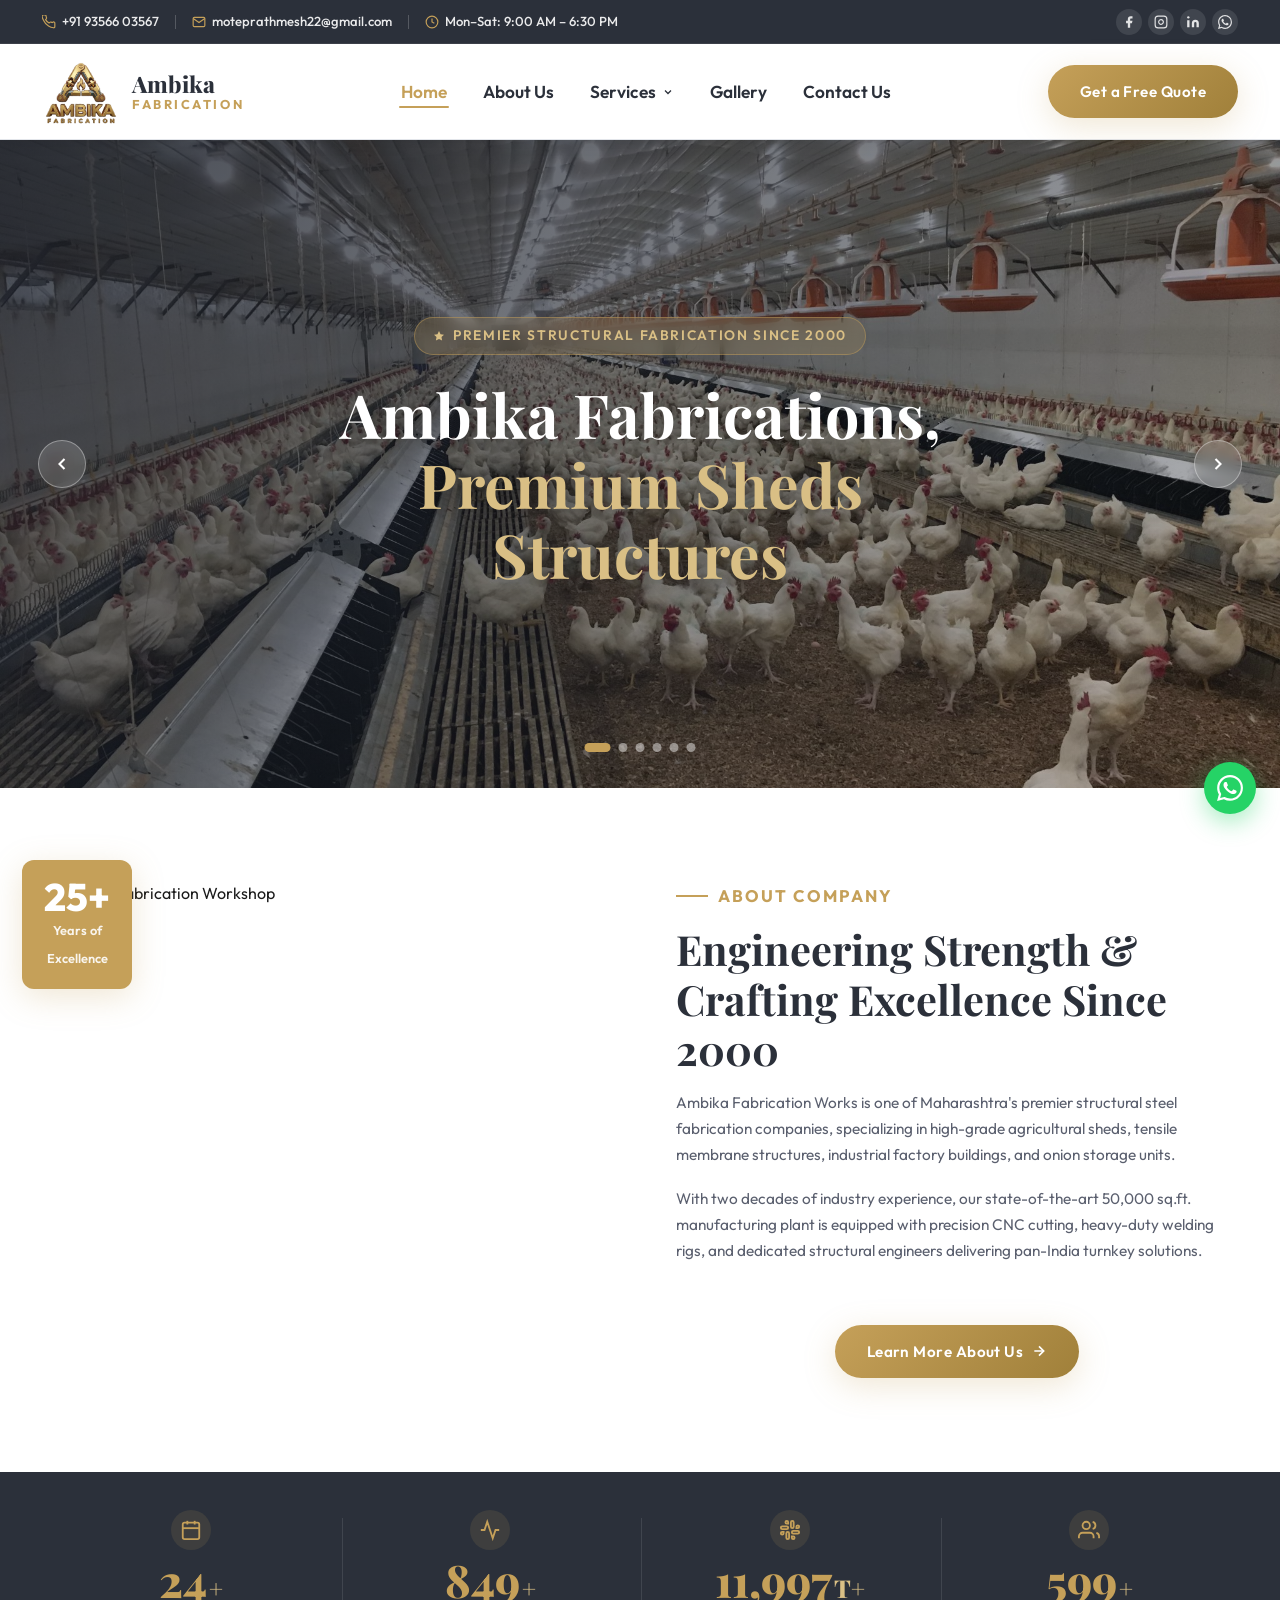
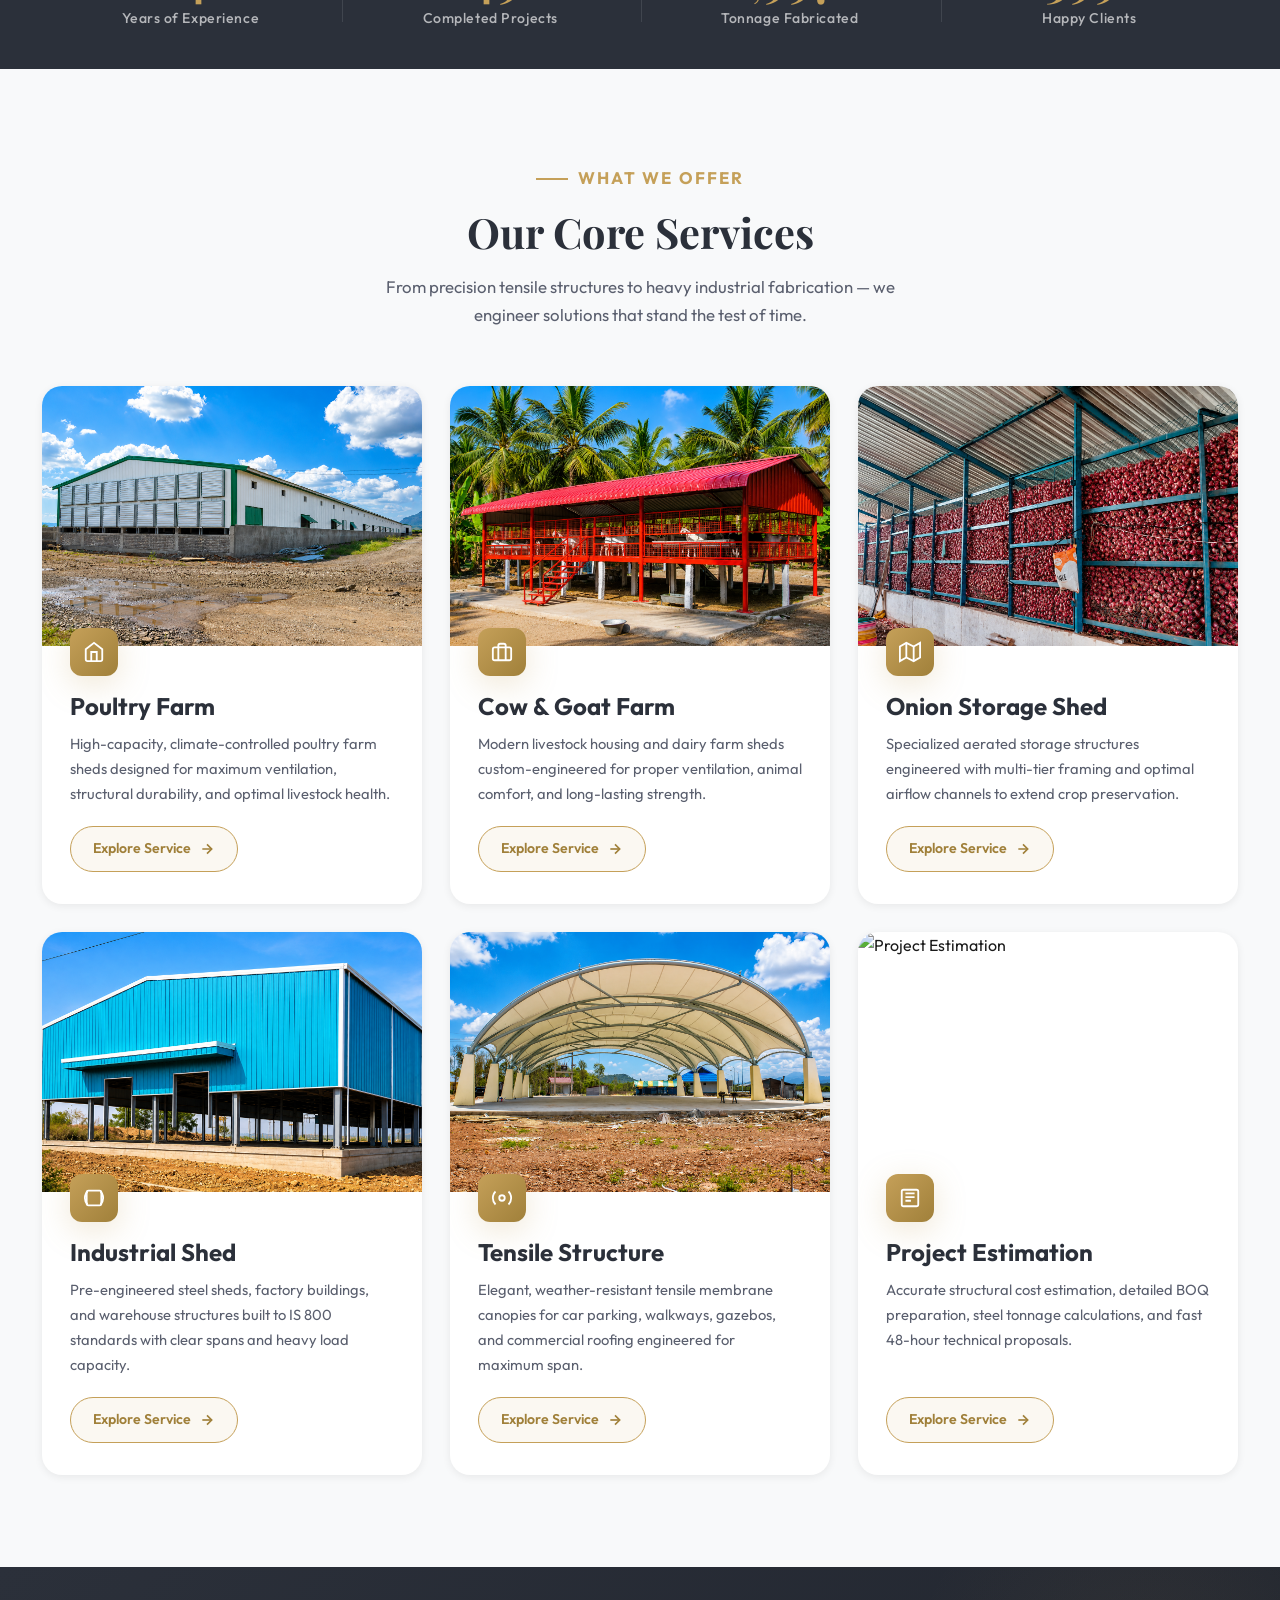
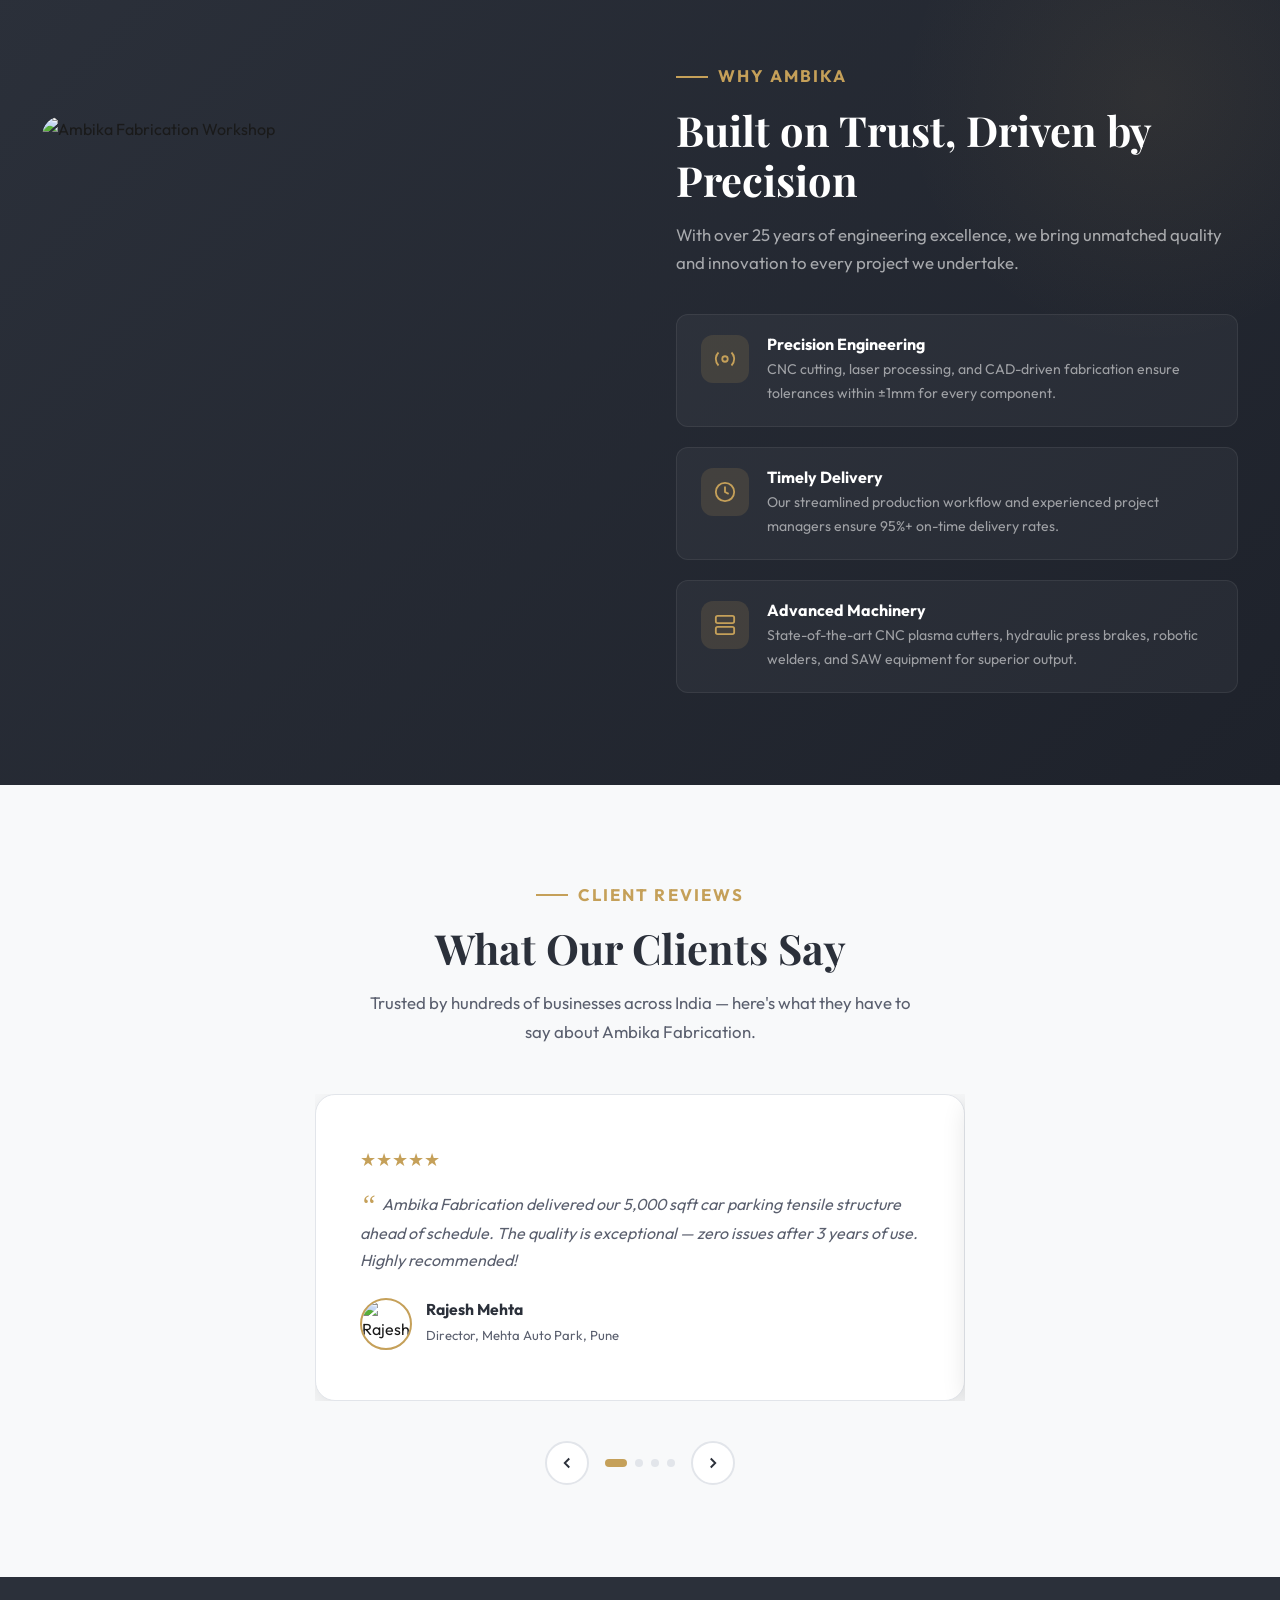
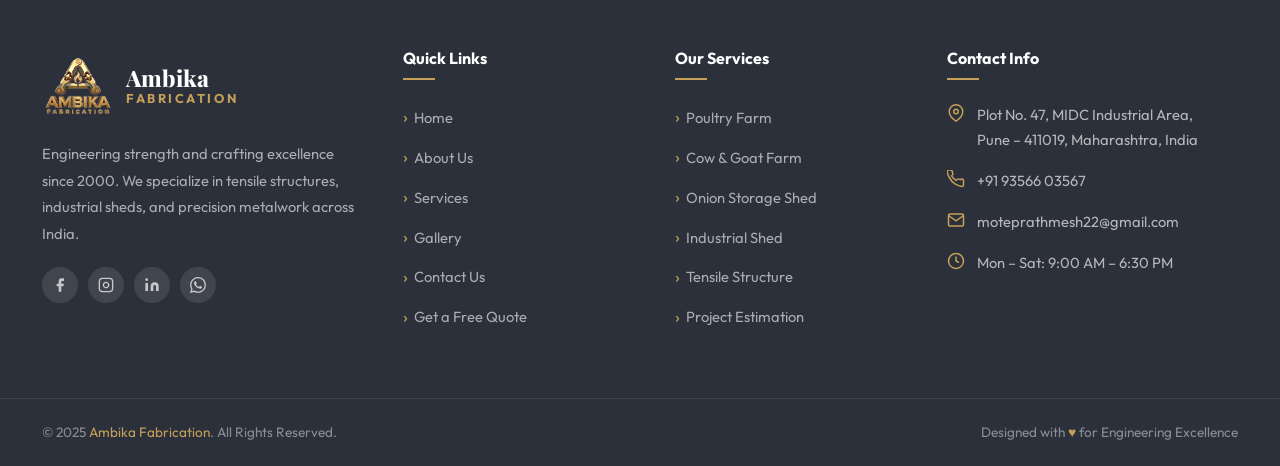
==== commit b74617cb: "gallery page edit, topbar edit" ====
--- a/index.html
+++ b/index.html
@@ -14,15 +14,27 @@
   <style>
     /* Hero slide backgrounds */
     .slide-1 {
-      background-image: url('https://images.unsplash.com/photo-1504307651254-35680f356dfd?w=1800&q=80');
-    }
-
-    .slide-2 {
       background-image: url('images/Poultry_Farm_image.jpg');
     }
 
+    .slide-2 {
+      background-image: url('images/Cow-index-hero.png');
+    }
+
     .slide-3 {
-      background-image: url('images/Onion_Storage.jpg');
+      background-image: url('images/Goat_Farm.webp');
+    }
+
+    .slide-4 {
+      background-image: url('images/Onion-index-hero.png');
+    }
+
+    .slide-5 {
+      background-image: url('images/Industry-index-hero.png');
+    }
+
+    .slide-6 {
+      background-image: url('images/Tensile-index-hero.png');
     }
 
     /* Why section */
@@ -34,113 +46,129 @@
 
 <body>
 
-  <!-- ══════════════ TOPBAR ══════════════ -->
-  <div class="topbar">
-    <div class="container">
-      <div class="topbar-left">
-        <div class="topbar-item">
-          <svg width="14" height="14" fill="none" stroke="currentColor" stroke-width="2" viewBox="0 0 24 24">
-            <path
-              d="M22 16.92v3a2 2 0 01-2.18 2 19.79 19.79 0 01-8.63-3.07A19.5 19.5 0 013.07 9.81a19.79 19.79 0 01-3.07-8.63A2 2 0 012 0h3a2 2 0 012 1.72 12.84 12.84 0 00.7 2.81 2 2 0 01-.45 2.11L6.09 7.91a16 16 0 006 6l1.27-1.27a2 2 0 012.11-.45 12.84 12.84 0 002.81.7A2 2 0 0122 14v2.92z" />
-          </svg>
-          <a href="tel:+919356603567">+91 93566 03567</a>
-        </div>
-        <div class="topbar-divider"></div>
-        <div class="topbar-item">
-          <svg width="14" height="14" fill="none" stroke="currentColor" stroke-width="2" viewBox="0 0 24 24">
-            <path d="M4 4h16c1.1 0 2 .9 2 2v12c0 1.1-.9 2-2 2H4c-1.1 0-2-.9-2-2V6c0-1.1.9-2 2-2z" />
-            <polyline points="22,6 12,13 2,6" />
-          </svg>
-          <a href="mailto:moteprathmesh22@gmail.com">moteprathmesh22@gmail.com</a>
-        </div>
-        <div class="topbar-divider"></div>
-        <div class="topbar-item">
-          <svg width="14" height="14" fill="none" stroke="currentColor" stroke-width="2" viewBox="0 0 24 24">
-            <circle cx="12" cy="12" r="10" />
-            <polyline points="12 6 12 12 16 14" />
-          </svg>
-          <span>Mon–Sat: 9:00 AM – 6:30 PM</span>
-        </div>
-      </div>
-      <div class="topbar-right">
-        <div class="topbar-social" style="display:flex;gap:8px">
-          <a href="#" aria-label="Facebook">
-            <svg width="14" height="14" fill="currentColor" viewBox="0 0 24 24">
-              <path d="M18 2h-3a5 5 0 00-5 5v3H7v4h3v8h4v-8h3l1-4h-4V7a1 1 0 011-1h3z" />
-            </svg>
-          </a>
-          <a href="#" aria-label="Instagram">
+  <!-- ══════════════ STICKY HEADER (TOPBAR + NAVBAR) ══════════════ -->
+  <header class="site-header" id="site-header">
+    <!-- TOPBAR -->
+    <div class="topbar">
+      <div class="container">
+        <div class="topbar-left topbar-slider" id="topbar-slider">
+          <div class="topbar-item topbar-phone active">
             <svg width="14" height="14" fill="none" stroke="currentColor" stroke-width="2" viewBox="0 0 24 24">
-              <rect x="2" y="2" width="20" height="20" rx="5" ry="5" />
-              <path d="M16 11.37A4 4 0 1112.63 8 4 4 0 0116 11.37z" />
-              <line x1="17.5" y1="6.5" x2="17.51" y2="6.5" />
-            </svg>
-          </a>
-          <a href="#" aria-label="LinkedIn">
-            <svg width="14" height="14" fill="currentColor" viewBox="0 0 24 24">
-              <path d="M16 8a6 6 0 016 6v7h-4v-7a2 2 0 00-2-2 2 2 0 00-2 2v7h-4v-7a6 6 0 016-6zM2 9h4v12H2z" />
-              <circle cx="4" cy="4" r="2" />
-            </svg>
-          </a>
-          <a href="https://wa.me/919356603567" aria-label="WhatsApp">
-            <svg width="14" height="14" fill="currentColor" viewBox="0 0 24 24">
               <path
-                d="M17.472 14.382c-.297-.149-1.758-.867-2.03-.967-.273-.099-.471-.148-.67.15-.197.297-.767.966-.94 1.164-.173.199-.347.223-.644.075-.297-.15-1.255-.463-2.39-1.475-.883-.788-1.48-1.761-1.653-2.059-.173-.297-.018-.458.13-.606.134-.133.298-.347.446-.52.149-.174.198-.298.298-.497.099-.198.05-.371-.025-.52-.075-.149-.669-1.612-.916-2.207-.242-.579-.487-.5-.669-.51-.173-.008-.371-.01-.57-.01-.198 0-.52.074-.792.372-.272.297-1.04 1.016-1.04 2.479 0 1.462 1.065 2.875 1.213 3.074.149.198 2.096 3.2 5.077 4.487.709.306 1.262.489 1.694.625.712.227 1.36.195 1.871.118.571-.085 1.758-.719 2.006-1.413.248-.694.248-1.289.173-1.413-.074-.124-.272-.198-.57-.347m-5.421 7.403h-.004a9.87 9.87 0 01-5.031-1.378l-.361-.214-3.741.982.998-3.648-.235-.374a9.86 9.86 0 01-1.51-5.26c.001-5.45 4.436-9.884 9.888-9.884 2.64 0 5.122 1.03 6.988 2.898a9.825 9.825 0 012.893 6.994c-.003 5.45-4.437 9.884-9.885 9.884m8.413-18.297A11.815 11.815 0 0012.05 0C5.495 0 .16 5.335.157 11.892c0 2.096.547 4.142 1.588 5.945L.057 24l6.305-1.654a11.882 11.882 0 005.683 1.448h.005c6.554 0 11.89-5.335 11.893-11.893a11.821 11.821 0 00-3.48-8.413z" />
-            </svg>
-          </a>
-        </div>
-      </div>
-    </div>
-  </div>
-
-  <!-- ══════════════ NAVBAR ══════════════ -->
-  <nav class="navbar" id="navbar">
-    <div class="container">
-      <a href="index.html" class="nav-logo">
-        <img src="images/logo.png" alt="Ambika Fabrication Logo" />
-        <div class="nav-logo-text">
-          <span class="brand-name">Ambika </span>
-          <span class="brand-sub">Fabrication</span>
-        </div>
-      </a>
-      <ul class="nav-links">
-        <li><a href="index.html" class="active">Home</a></li>
-        <li><a href="about.html">About Us</a></li>
-        <li class="nav-item-dropdown">
-          <a href="services.html" class="dropdown-toggle">
-            Services
-            <svg class="dropdown-icon" width="12" height="12" fill="none" stroke="currentColor" stroke-width="2.5"
-              viewBox="0 0 24 24">
-              <polyline points="6 9 12 15 18 9" />
-            </svg>
-          </a>
-          <ul class="dropdown-menu">
-            <li><a href="services.html#tensile">Tensile Structures</a></li>
-            <li><a href="services.html#industrial">Industrial Fabrication</a></li>
-            <li><a href="services.html#architectural">Architectural Metalwork</a></li>
-            <li><a href="services.html#turnkey">Turnkey Erection Services</a></li>
-          </ul>
-        </li>
-        <li><a href="gallery.html">Gallery</a></li>
-        <li><a href="contact.html">Contact Us</a></li>
-      </ul>
-      <a href="contact.html" class="btn btn-gold nav-cta">Get a Free Quote</a>
-      <button class="hamburger" aria-label="Toggle menu" id="hamburger">
-        <span></span><span></span><span></span>
-      </button>
-    </div>
-  </nav>
+                d="M22 16.92v3a2 2 0 01-2.18 2 19.79 19.79 0 01-8.63-3.07A19.5 19.5 0 013.07 9.81a19.79 19.79 0 01-3.07-8.63A2 2 0 012 0h3a2 2 0 012 1.72 12.84 12.84 0 00.7 2.81 2 2 0 01-.45 2.11L6.09 7.91a16 16 0 006 6l1.27-1.27a2 2 0 012.11-.45 12.84 12.84 0 002.81.7A2 2 0 0122 14v2.92z" />
+            </svg>
+            <a href="tel:+919356603567">+91 93566 03567</a>
+          </div>
+          <div class="topbar-divider topbar-div-email"></div>
+          <div class="topbar-item topbar-email">
+            <svg width="14" height="14" fill="none" stroke="currentColor" stroke-width="2" viewBox="0 0 24 24">
+              <path d="M4 4h16c1.1 0 2 .9 2 2v12c0 1.1-.9 2-2 2H4c-1.1 0-2-.9-2-2V6c0-1.1.9-2 2-2z" />
+              <polyline points="22,6 12,13 2,6" />
+            </svg>
+            <a href="mailto:moteprathmesh22@gmail.com">moteprathmesh22@gmail.com</a>
+          </div>
+          <div class="topbar-divider topbar-div-hours"></div>
+          <div class="topbar-item topbar-hours">
+            <svg width="14" height="14" fill="none" stroke="currentColor" stroke-width="2" viewBox="0 0 24 24">
+              <circle cx="12" cy="12" r="10" />
+              <polyline points="12 6 12 12 16 14" />
+            </svg>
+            <span>Mon–Sat: 9:00 AM – 6:30 PM</span>
+          </div>
+        </div>
+        <div class="topbar-right">
+          <div class="topbar-social">
+            <a href="#" aria-label="Facebook" class="social-fb">
+              <svg width="14" height="14" fill="currentColor" viewBox="0 0 24 24">
+                <path d="M18 2h-3a5 5 0 00-5 5v3H7v4h3v8h4v-8h3l1-4h-4V7a1 1 0 011-1h3z" />
+              </svg>
+            </a>
+            <a href="#" aria-label="Instagram" class="social-ig">
+              <svg width="14" height="14" fill="none" stroke="currentColor" stroke-width="2" viewBox="0 0 24 24">
+                <rect x="2" y="2" width="20" height="20" rx="5" ry="5" />
+                <path d="M16 11.37A4 4 0 1112.63 8 4 4 0 0116 11.37z" />
+                <line x1="17.5" y1="6.5" x2="17.51" y2="6.5" />
+              </svg>
+            </a>
+            <a href="#" aria-label="LinkedIn" class="social-li">
+              <svg width="14" height="14" fill="currentColor" viewBox="0 0 24 24">
+                <path d="M16 8a6 6 0 016 6v7h-4v-7a2 2 0 00-2-2 2 2 0 00-2 2v7h-4v-7a6 6 0 016-6zM2 9h4v12H2z" />
+                <circle cx="4" cy="4" r="2" />
+              </svg>
+            </a>
+            <a href="https://wa.me/919356603567" aria-label="WhatsApp" class="social-wa">
+              <svg width="14" height="14" fill="currentColor" viewBox="0 0 24 24">
+                <path
+                  d="M17.472 14.382c-.297-.149-1.758-.867-2.03-.967-.273-.099-.471-.148-.67.15-.197.297-.767.966-.94 1.164-.173.199-.347.223-.644.075-.297-.15-1.255-.463-2.39-1.475-.883-.788-1.48-1.761-1.653-2.059-.173-.297-.018-.458.13-.606.134-.133.298-.347.446-.52.149-.174.198-.298.298-.497.099-.198.05-.371-.025-.52-.075-.149-.669-1.612-.916-2.207-.242-.579-.487-.5-.669-.51-.173-.008-.371-.01-.57-.01-.198 0-.52.074-.792.372-.272.297-1.04 1.016-1.04 2.479 0 1.462 1.065 2.875 1.213 3.074.149.198 2.096 3.2 5.077 4.487.709.306 1.262.489 1.694.625.712.227 1.36.195 1.871.118.571-.085 1.758-.719 2.006-1.413.248-.694.248-1.289.173-1.413-.074-.124-.272-.198-.57-.347m-5.421 7.403h-.004a9.87 9.87 0 01-5.031-1.378l-.361-.214-3.741.982.998-3.648-.235-.374a9.86 9.86 0 01-1.51-5.26c.001-5.45 4.436-9.884 9.888-9.884 2.64 0 5.122 1.03 6.988 2.898a9.825 9.825 0 012.893 6.994c-.003 5.45-4.437 9.884-9.885 9.884m8.413-18.297A11.815 11.815 0 0012.05 0C5.495 0 .16 5.335.157 11.892c0 2.096.547 4.142 1.588 5.945L.057 24l6.305-1.654a11.882 11.882 0 005.683 1.448h.005c6.554 0 11.89-5.335 11.893-11.893a11.821 11.821 0 00-3.48-8.413z" />
+              </svg>
+            </a>
+          </div>
+        </div>
+      </div>
+    </div>
+
+    <!-- NAVBAR -->
+    <nav class="navbar" id="navbar">
+      <div class="container">
+        <a href="index.html" class="nav-logo">
+          <img src="images/logo.png" alt="Ambika Fabrication Logo" />
+          <div class="nav-logo-text">
+            <span class="brand-name">Ambika </span>
+            <span class="brand-sub">Fabrication</span>
+          </div>
+        </a>
+        <ul class="nav-links">
+          <li><a href="index.html" class="active">Home</a></li>
+          <li><a href="about.html">About Us</a></li>
+          <li class="nav-item-dropdown">
+            <a href="services.html" class="dropdown-toggle">
+              Services
+              <svg class="dropdown-icon" width="12" height="12" fill="none" stroke="currentColor" stroke-width="2.5"
+                viewBox="0 0 24 24">
+                <polyline points="6 9 12 15 18 9" />
+              </svg>
+            </a>
+            <ul class="dropdown-menu">
+              <li><a href="services.html#poultry-farm">Poultry Farm</a></li>
+              <li><a href="services.html#cow-goat-farm">Cow & Goat Farm</a></li>
+              <li><a href="services.html#onion-storage-shed">Onion Storage Shed</a></li>
+              <li><a href="services.html#industrial-shed">Industrial Shed</a></li>
+              <li><a href="services.html#tensile-structure">Tensile Structure</a></li>
+              <li><a href="services.html#project-estimation">Project Estimation</a></li>
+            </ul>
+          </li>
+          <li><a href="gallery.html">Gallery</a></li>
+          <li><a href="contact.html">Contact Us</a></li>
+        </ul>
+        <a href="contact.html" class="btn btn-gold nav-cta">Get a Free Quote</a>
+        <button class="hamburger" aria-label="Toggle menu" id="hamburger">
+          <span></span><span></span><span></span>
+        </button>
+      </div>
+    </nav>
+  </header>
 
   <!-- Mobile Nav -->
   <div class="mobile-nav" id="mobile-nav">
     <a href="index.html" class="active">🏠 Home</a>
     <a href="about.html">🏭 About Us</a>
-    <a href="services.html">⚙️ Services</a>
-    <div class="mobile-sub-menu">
-      <a href="services.html#tensile">└ Tensile Structures</a>
-      <a href="services.html#industrial">└ Industrial Fabrication</a>
-      <a href="services.html#architectural">└ Architectural Metalwork</a>
-      <a href="services.html#turnkey">└ Turnkey Erection</a>
+    <div class="mobile-nav-item-dropdown">
+      <div class="mobile-dropdown-header">
+        <a href="services.html">⚙️ Services</a>
+        <button class="mobile-dropdown-btn" aria-label="Toggle Services sub-menu" type="button">
+          <svg width="18" height="18" fill="none" stroke="currentColor" stroke-width="2.5" viewBox="0 0 24 24">
+            <polyline points="6 9 12 15 18 9" />
+          </svg>
+        </button>
+      </div>
+      <div class="mobile-sub-menu">
+        <a href="services.html#poultry-farm">Poultry Farm</a>
+        <a href="services.html#cow-goat-farm">Cow & Goat Farm</a>
+        <a href="services.html#onion-storage-shed">Onion Storage Shed</a>
+        <a href="services.html#industrial-shed">Industrial Shed</a>
+        <a href="services.html#tensile-structure">Tensile Structure</a>
+        <a href="services.html#project-estimation">Project Estimation</a>
+      </div>
     </div>
     <a href="gallery.html">🖼️ Gallery</a>
     <a href="contact.html">📞 Contact Us</a>
@@ -149,14 +177,12 @@
 
   <!-- ══════════════ HERO SLIDER ══════════════ -->
   <section class="hero" id="home">
-    <div class="hero-slide slide-1 active">
-
-
-    </div>
+    <div class="hero-slide slide-1 active"></div>
     <div class="hero-slide slide-2"></div>
-    <div class="hero-slide slide-3">
-
-    </div>
+    <div class="hero-slide slide-3"></div>
+    <div class="hero-slide slide-4"></div>
+    <div class="hero-slide slide-5"></div>
+    <div class="hero-slide slide-6"></div>
 
     <div class="hero-content">
       <div class="hero-tag">
@@ -164,7 +190,7 @@
           <polygon
             points="12 2 15.09 8.26 22 9.27 17 14.14 18.18 21.02 12 17.77 5.82 21.02 7 14.14 2 9.27 8.91 8.26 12 2" />
         </svg>
-        Premier Structural Fabrication Since 2005
+        Premier Structural Fabrication Since 2000
       </div>
       <h1 class="hero-title">Ambika Fabrications,<br /><span>Premium Sheds</span><br><span>Structures</span></h1>
     </div>
@@ -186,6 +212,43 @@
       <button class="hero-dot active" aria-label="Slide 1"></button>
       <button class="hero-dot" aria-label="Slide 2"></button>
       <button class="hero-dot" aria-label="Slide 3"></button>
+      <button class="hero-dot" aria-label="Slide 4"></button>
+      <button class="hero-dot" aria-label="Slide 5"></button>
+      <button class="hero-dot" aria-label="Slide 6"></button>
+    </div>
+  </section>
+
+  <!-- ══════════════ ABOUT COMPANY ══════════════ -->
+  <section class="section bg-white" id="about-company">
+    <div class="container">
+      <div class="about-grid">
+        <div class="about-image-wrap fade-up">
+          <img class="about-image-main" src="https://images.unsplash.com/photo-1581094794329-c8112a89af12?w=800&q=80"
+            alt="Ambika Fabrication Workshop" />
+          <div class="about-exp-badge">
+            <strong>25+</strong>
+            <span>Years of<br>Excellence</span>
+          </div>
+        </div>
+        <div class="fade-up" style="display:flex; flex-direction:column; justify-content:center;">
+          <div class="section-tag">About Company</div>
+          <h2 class="section-title">Engineering Strength & Crafting Excellence Since 2000</h2>
+          <p style="margin-bottom:18px;">Ambika Fabrication Works is one of Maharashtra's premier structural steel
+            fabrication companies, specializing in high-grade agricultural sheds, tensile membrane structures,
+            industrial factory buildings, and onion storage units.</p>
+          <p style="margin-bottom:28px;">With two decades of industry experience, our state-of-the-art 50,000 sq.ft.
+            manufacturing plant is equipped with precision CNC cutting, heavy-duty welding rigs, and dedicated
+            structural engineers delivering pan-India turnkey solutions.</p>
+
+          <div style="margin-top:32px; display:flex; justify-content:center;">
+            <a href="about.html" class="btn btn-gold">Learn More About Us <svg width="16" height="16" fill="none"
+                stroke="currentColor" stroke-width="2.5" viewBox="0 0 24 24">
+                <line x1="5" y1="12" x2="19" y2="12" />
+                <polyline points="12 5 19 12 12 19" />
+              </svg></a>
+          </div>
+        </div>
+      </div>
     </div>
   </section>
 
@@ -202,7 +265,7 @@
               <line x1="3" y1="10" x2="21" y2="10" />
             </svg>
           </div>
-          <div class="stat-number"><span class="counter" data-target="20">0</span><span class="suffix">+</span></div>
+          <div class="stat-number"><span class="counter" data-target="25">0</span><span class="suffix">+</span></div>
           <div class="stat-label">Years of Experience</div>
         </div>
         <div class="stat-item fade-up">
@@ -250,7 +313,7 @@
   </section>
 
   <!-- ══════════════ SERVICES OVERVIEW ══════════════ -->
-  <section class="section bg-white" id="services-overview">
+  <section class="section bg-light" id="services-overview">
     <div class="container">
       <div style="text-align:center; max-width:600px; margin:0 auto 0;">
         <div class="section-tag">What We Offer</div>
@@ -260,11 +323,10 @@
       </div>
       <div class="services-grid">
 
-        <!-- Tensile Structures -->
+        <!-- 1. Poultry Farm -->
         <div class="service-card fade-up">
           <div class="service-card-img-wrap">
-            <img class="service-card-img" src="images/Poultry_Farm_image.jpg"
-              alt="Tensile Structures" />
+            <img class="service-card-img" src="images/AC-Poultry.png" alt="Poultry Farm Shed" />
           </div>
           <div class="service-card-body">
             <div class="service-card-icon">
@@ -273,22 +335,21 @@
                 <polyline points="9 22 9 12 15 12 15 22" />
               </svg>
             </div>
-            <h3>Poultry Farm Sheds</h3>
-            <p>Elegant, weather-resistant tensile canopies for car parking, stadiums, gazebos, and public spaces —
-              engineered for maximum span and aesthetics.</p>
-            <a href="services.html" class="service-link">Explore Service <svg width="16" height="16" fill="none"
-                stroke="currentColor" stroke-width="2.5" viewBox="0 0 24 24">
+            <h3>Poultry Farm</h3>
+            <p>High-capacity, climate-controlled poultry farm sheds designed for maximum ventilation, structural
+              durability, and optimal livestock health.</p>
+            <a href="services.html#poultry-farm" class="service-link">Explore Service <svg width="16" height="16"
+                fill="none" stroke="currentColor" stroke-width="2.5" viewBox="0 0 24 24">
                 <line x1="5" y1="12" x2="19" y2="12" />
                 <polyline points="12 5 19 12 12 19" />
               </svg></a>
           </div>
         </div>
 
-        <!-- Industrial Sheds -->
+        <!-- 2. Cow & Goat Farm -->
         <div class="service-card fade-up">
           <div class="service-card-img-wrap">
-            <img class="service-card-img" src="https://images.unsplash.com/photo-1504307651254-35680f356dfd?w=600&q=80"
-              alt="Industrial Sheds" />
+            <img class="service-card-img" src="images/Goat.png" alt="Cow & Goat Farm Shed" />
           </div>
           <div class="service-card-body">
             <div class="service-card-icon">
@@ -297,22 +358,21 @@
                 <path d="M16 21V5a2 2 0 00-2-2h-4a2 2 0 00-2 2v16" />
               </svg>
             </div>
-            <h3>Industrial Sheds</h3>
-            <p>Pre-engineered steel sheds, factory buildings, and warehouse structures with optimized spans, load
-              capacity, and rapid installation timelines.</p>
-            <a href="services.html" class="service-link">Explore Service <svg width="16" height="16" fill="none"
-                stroke="currentColor" stroke-width="2.5" viewBox="0 0 24 24">
+            <h3>Cow & Goat Farm</h3>
+            <p>Modern livestock housing and dairy farm sheds custom-engineered for proper ventilation, animal comfort,
+              and long-lasting strength.</p>
+            <a href="services.html#cow-goat-farm" class="service-link">Explore Service <svg width="16" height="16"
+                fill="none" stroke="currentColor" stroke-width="2.5" viewBox="0 0 24 24">
                 <line x1="5" y1="12" x2="19" y2="12" />
                 <polyline points="12 5 19 12 12 19" />
               </svg></a>
           </div>
         </div>
 
-        <!-- Architectural Metalwork -->
+        <!-- 3. Onion Storage Shed -->
         <div class="service-card fade-up">
           <div class="service-card-img-wrap">
-            <img class="service-card-img" src="images/Cow_Farm.avif"
-              alt="Architectural Metalwork" />
+            <img class="service-card-img" src="images/Onion.png" alt="Onion Storage Shed" />
           </div>
           <div class="service-card-body">
             <div class="service-card-icon">
@@ -322,22 +382,44 @@
                 <line x1="16" y1="6" x2="16" y2="22" />
               </svg>
             </div>
-            <h3>Cow Sheds</h3>
-            <p>Custom laser-cut gates, designer railings, stainless steel balustrades, and decorative panels that
-              redefine architectural aesthetics.</p>
-            <a href="services.html" class="service-link">Explore Service <svg width="16" height="16" fill="none"
-                stroke="currentColor" stroke-width="2.5" viewBox="0 0 24 24">
+            <h3>Onion Storage Shed</h3>
+            <p>Specialized aerated storage structures engineered with multi-tier framing and optimal airflow channels to
+              extend crop preservation.</p>
+            <a href="services.html#onion-storage-shed" class="service-link">Explore Service <svg width="16" height="16"
+                fill="none" stroke="currentColor" stroke-width="2.5" viewBox="0 0 24 24">
                 <line x1="5" y1="12" x2="19" y2="12" />
                 <polyline points="12 5 19 12 12 19" />
               </svg></a>
           </div>
         </div>
 
-        <!-- Heavy Fabrication -->
+        <!-- 4. Industrial Shed -->
         <div class="service-card fade-up">
           <div class="service-card-img-wrap">
-            <img class="service-card-img" src="images/Onion_Storage.jpg"
-              alt="Heavy Fabrication" />
+            <img class="service-card-img" src="images/Industrial.png" alt="Industrial Shed" />
+          </div>
+          <div class="service-card-body">
+            <div class="service-card-icon">
+              <svg width="22" height="22" fill="none" stroke="currentColor" stroke-width="2" viewBox="0 0 24 24">
+                <path d="M19.07 4.93a10 10 0 010 14.14M4.93 4.93a10 10 0 000 14.14" />
+                <rect x="4" y="4" width="16" height="16" rx="2" />
+              </svg>
+            </div>
+            <h3>Industrial Shed</h3>
+            <p>Pre-engineered steel sheds, factory buildings, and warehouse structures built to IS 800 standards with
+              clear spans and heavy load capacity.</p>
+            <a href="services.html#industrial-shed" class="service-link">Explore Service <svg width="16" height="16"
+                fill="none" stroke="currentColor" stroke-width="2.5" viewBox="0 0 24 24">
+                <line x1="5" y1="12" x2="19" y2="12" />
+                <polyline points="12 5 19 12 12 19" />
+              </svg></a>
+          </div>
+        </div>
+
+        <!-- 5. Tensile Structure -->
+        <div class="service-card fade-up">
+          <div class="service-card-img-wrap">
+            <img class="service-card-img" src="images/Tensile.png" alt="Tensile Structure" />
           </div>
           <div class="service-card-body">
             <div class="service-card-icon">
@@ -346,11 +428,35 @@
                 <path d="M19.07 4.93a10 10 0 010 14.14M4.93 4.93a10 10 0 000 14.14" />
               </svg>
             </div>
-            <h3>Onion Storage Sheds</h3>
-            <p>High-tonnage structural steel fabrication — bridges, mezzanines, process equipment supports, and complex
-              assemblies with precision CNC cutting.</p>
-            <a href="services.html" class="service-link">Explore Service <svg width="16" height="16" fill="none"
-                stroke="currentColor" stroke-width="2.5" viewBox="0 0 24 24">
+            <h3>Tensile Structure</h3>
+            <p>Elegant, weather-resistant tensile membrane canopies for car parking, walkways, gazebos, and commercial
+              roofing engineered for maximum span.</p>
+            <a href="services.html#tensile-structure" class="service-link">Explore Service <svg width="16" height="16"
+                fill="none" stroke="currentColor" stroke-width="2.5" viewBox="0 0 24 24">
+                <line x1="5" y1="12" x2="19" y2="12" />
+                <polyline points="12 5 19 12 12 19" />
+              </svg></a>
+          </div>
+        </div>
+
+        <!-- 6. Project Estimation -->
+        <div class="service-card fade-up">
+          <div class="service-card-img-wrap">
+            <img class="service-card-img" src="https://images.unsplash.com/photo-1503387762-592deb58ef4e?w=600&q=80"
+              alt="Project Estimation" />
+          </div>
+          <div class="service-card-body">
+            <div class="service-card-icon">
+              <svg width="22" height="22" fill="none" stroke="currentColor" stroke-width="2" viewBox="0 0 24 24">
+                <rect x="3" y="3" width="18" height="18" rx="2" />
+                <path d="M7 7h10M7 11h10M7 15h6" />
+              </svg>
+            </div>
+            <h3>Project Estimation</h3>
+            <p>Accurate structural cost estimation, detailed BOQ preparation, steel tonnage calculations, and fast
+              48-hour technical proposals.</p>
+            <a href="services.html#project-estimation" class="service-link">Explore Service <svg width="16" height="16"
+                fill="none" stroke="currentColor" stroke-width="2.5" viewBox="0 0 24 24">
                 <line x1="5" y1="12" x2="19" y2="12" />
                 <polyline points="12 5 19 12 12 19" />
               </svg></a>
@@ -368,15 +474,11 @@
         <div class="why-image-wrap fade-up">
           <img src="https://images.unsplash.com/photo-1581094794329-c8112a89af12?w=800&q=80"
             alt="Ambika Fabrication Workshop" />
-          <div class="why-badge">
-            <strong>ISO</strong>
-            <span>9001:2015 Certified</span>
-          </div>
         </div>
         <div class="why-content fade-up">
           <div class="section-tag">Why Ambika</div>
           <h2 class="section-title">Built on Trust, Driven by Precision</h2>
-          <p class="section-subtitle">With two decades of engineering excellence, we bring unmatched quality and
+          <p class="section-subtitle">With over 25 years of engineering excellence, we bring unmatched quality and
             innovation to every project we undertake.</p>
           <div class="why-features">
             <div class="why-feature">
@@ -392,18 +494,7 @@
                   component.</p>
               </div>
             </div>
-            <div class="why-feature">
-              <div class="why-feature-icon">
-                <svg width="22" height="22" fill="none" stroke="currentColor" stroke-width="2" viewBox="0 0 24 24">
-                  <path d="M12 22s8-4 8-10V5l-8-3-8 3v7c0 6 8 10 8 10z" />
-                </svg>
-              </div>
-              <div>
-                <h4>ISO Quality Standards</h4>
-                <p>ISO 9001:2015 certified processes with stringent weld testing, material verification, and finish
-                  quality checks.</p>
-              </div>
-            </div>
+
             <div class="why-feature">
               <div class="why-feature-icon">
                 <svg width="22" height="22" fill="none" stroke="currentColor" stroke-width="2" viewBox="0 0 24 24">
@@ -515,6 +606,8 @@
         <div class="t-dots">
           <button class="t-dot active" aria-label="Testimonial 1"></button>
           <button class="t-dot" aria-label="Testimonial 2"></button>
+          <button class="t-dot" aria-label="Testimonial 3"></button>
+          <button class="t-dot" aria-label="Testimonial 4"></button>
         </div>
         <button class="t-btn t-next" aria-label="Next">
           <svg width="18" height="18" fill="none" stroke="currentColor" stroke-width="2.5" viewBox="0 0 24 24">
@@ -525,28 +618,6 @@
     </div>
   </section>
 
-  <!-- ══════════════ CTA BANNER ══════════════ -->
-  <section style="background: linear-gradient(135deg, var(--gold) 0%, var(--gold-dark) 100%); padding: 72px 0;">
-    <div class="container" style="text-align:center;">
-      <h2
-        style="font-family:var(--font-display); color:#fff; margin-bottom:16px; font-size:clamp(1.8rem,3.5vw,2.8rem);">
-        Ready to Start Your Project?</h2>
-      <p
-        style="color:rgba(255,255,255,.85); font-size:1.1rem; margin-bottom:36px; max-width:520px; margin-left:auto; margin-right:auto;">
-        Contact our engineering team today for a free consultation and detailed project quote.</p>
-      <div style="display:flex; gap:16px; justify-content:center; flex-wrap:wrap;">
-        <a href="contact.html" class="btn btn-white">Get a Free Quote</a>
-        <a href="tel:+919356603567" class="btn"
-          style="background:rgba(255,255,255,.15); color:#fff; border:2px solid rgba(255,255,255,.5); backdrop-filter:blur(6px);">
-          <svg width="16" height="16" fill="none" stroke="currentColor" stroke-width="2.5" viewBox="0 0 24 24">
-            <path
-              d="M22 16.92v3a2 2 0 01-2.18 2 19.79 19.79 0 01-8.63-3.07A19.5 19.5 0 013.07 9.81a19.79 19.79 0 01-3.07-8.63A2 2 0 012 0h3a2 2 0 012 1.72 12.84 12.84 0 00.7 2.81 2 2 0 01-.45 2.11L6.09 7.91a16 16 0 006 6l1.27-1.27a2 2 0 012.11-.45 12.84 12.84 0 002.81.7A2 2 0 0122 14v2.92z" />
-          </svg>
-          Call Now
-        </a>
-      </div>
-    </div>
-  </section>
 
   <!-- ══════════════ FOOTER ══════════════ -->
   <footer class="footer">
@@ -556,8 +627,12 @@
         <div class="footer-col footer-about">
           <div class="footer-logo">
             <img src="images/logo.png" alt="Ambika Fabrication" />
-          </div>
-          <p>Engineering strength and crafting excellence since 2005. We specialize in tensile structures, industrial
+            <div class="footer-logo-text">
+              <span class="brand-name">Ambika</span>
+              <span class="brand-sub">Fabrication</span>
+            </div>
+          </div>
+          <p>Engineering strength and crafting excellence since 2000. We specialize in tensile structures, industrial
             sheds, and precision metalwork across India.</p>
           <div class="footer-social">
             <a href="#" aria-label="Facebook">
@@ -602,12 +677,12 @@
         <div class="footer-col">
           <h4>Our Services</h4>
           <ul class="footer-links">
-            <li><a href="services.html">Tensile Structures</a></li>
-            <li><a href="services.html">Car Parking Canopies</a></li>
-            <li><a href="services.html">Industrial Sheds</a></li>
-            <li><a href="services.html">Factory Buildings</a></li>
-            <li><a href="services.html">Architectural Metalwork</a></li>
-            <li><a href="services.html">Turnkey Erection</a></li>
+            <li><a href="services.html#poultry-farm">Poultry Farm</a></li>
+            <li><a href="services.html#cow-goat-farm">Cow & Goat Farm</a></li>
+            <li><a href="services.html#onion-storage-shed">Onion Storage Shed</a></li>
+            <li><a href="services.html#industrial-shed">Industrial Shed</a></li>
+            <li><a href="services.html#tensile-structure">Tensile Structure</a></li>
+            <li><a href="services.html#project-estimation">Project Estimation</a></li>
           </ul>
         </div>
         <!-- Contact -->
--- a/css/style.css
+++ b/css/style.css
@@ -27,8 +27,8 @@
   --font-body: 'Outfit', sans-serif;
   --font-display: 'Playfair Display', serif;
   --topbar-h: 44px;
-  --nav-h: 80px;
-  --nav-offset: 124px;
+  --nav-h: 96px;
+  --nav-offset: 140px;
 }
 
 /* --- Reset & Base --- */
@@ -43,6 +43,10 @@
 html {
   scroll-behavior: smooth;
   font-size: 16px;
+  -webkit-text-size-adjust: 100%;
+  text-size-adjust: 100%;
+  max-width: 100%;
+  overflow-x: clip;
 }
 
 body {
@@ -50,10 +54,17 @@
   background: var(--bg);
   color: var(--text);
   line-height: 1.7;
-  overflow-x: hidden;
-}
-
-img {
+  max-width: 100%;
+  overflow-x: clip;
+  position: relative;
+  -webkit-font-smoothing: antialiased;
+  -moz-osx-font-smoothing: grayscale;
+}
+
+img,
+video,
+iframe,
+canvas {
   max-width: 100%;
   height: auto;
   display: block;
@@ -62,6 +73,7 @@
 a {
   text-decoration: none;
   color: inherit;
+  -webkit-tap-highlight-color: transparent;
 }
 
 ul {
@@ -73,6 +85,13 @@
   cursor: pointer;
   border: none;
   outline: none;
+  -webkit-tap-highlight-color: transparent;
+}
+
+input,
+select,
+textarea {
+  font-family: var(--font-body);
 }
 
 /* --- Typography --- */
@@ -83,46 +102,50 @@
 h5 {
   font-weight: 700;
   line-height: 1.2;
+  overflow-wrap: break-word;
+  word-wrap: break-word;
 }
 
 h1 {
-  font-size: clamp(2rem, 5vw, 3.5rem);
+  font-size: clamp(1.85rem, 4.8vw, 3.5rem);
 }
 
 h2 {
-  font-size: clamp(1.75rem, 3.5vw, 2.6rem);
+  font-size: clamp(1.6rem, 3.5vw, 2.6rem);
 }
 
 h3 {
-  font-size: clamp(1.2rem, 2vw, 1.5rem);
+  font-size: clamp(1.15rem, 2vw, 1.5rem);
 }
 
 p {
   color: var(--text-muted);
-  font-size: 1.025rem;
+  font-size: clamp(0.94rem, 1.2vw, 1.025rem);
+  overflow-wrap: break-word;
 }
 
 /* --- Utility Classes --- */
 .container {
-  max-width: 1240px;
+  width: 100%;
+  max-width: 1260px;
   margin: 0 auto;
-  padding: 0 24px;
+  padding: 0 clamp(16px, 3.5vw, 32px);
 }
 
 .section {
-  padding: 90px 0;
+  padding: clamp(52px, 7.5vw, 92px) 0;
 }
 
 .section-sm {
-  padding: 60px 0;
+  padding: clamp(36px, 5vw, 60px) 0;
 }
 
 .section-tag {
   display: inline-flex;
   align-items: center;
-  gap: 8px;
-  font-size: .85rem;
-  font-weight: 600;
+  gap: 10px;
+  font-size: clamp(0.85rem, 1.5vw, 1.05rem);
+  font-weight: 700;
   letter-spacing: .12em;
   text-transform: uppercase;
   color: var(--gold);
@@ -131,7 +154,7 @@
 
 .section-tag::before {
   content: '';
-  width: 28px;
+  width: 32px;
   height: 2px;
   background: var(--gold);
   display: block;
@@ -226,36 +249,59 @@
 }
 
 /* =====================================================
+   SITE HEADER (STICKY TOPBAR & NAVBAR)
+   ===================================================== */
+.site-header {
+  position: -webkit-sticky;
+  position: sticky;
+  top: 0;
+  left: 0;
+  right: 0;
+  width: 100%;
+  z-index: 1000;
+  background: #ffffff;
+  box-shadow: 0 2px 16px rgba(0, 0, 0, .08);
+  transition: box-shadow var(--transition);
+  display: block;
+}
+
+.site-header.scrolled {
+  box-shadow: 0 4px 28px rgba(0, 0, 0, .14);
+}
+
+/* =====================================================
    TOPBAR
    ===================================================== */
 .topbar {
   background: var(--steel);
   color: rgba(255, 255, 255, .9);
+  height: var(--topbar-h);
   min-height: var(--topbar-h);
   display: flex;
   align-items: center;
   font-size: .82rem;
   font-weight: 500;
-  position: sticky;
-  top: 0;
-  z-index: 1001;
+  width: 100%;
   border-bottom: 1px solid rgba(255, 255, 255, .08);
-  transition: background var(--transition);
+  transition: background var(--transition), height var(--transition);
+  overflow: hidden;
 }
 
 .topbar .container {
   display: flex;
   align-items: center;
   justify-content: space-between;
-  gap: 16px;
+  gap: 12px;
   width: 100%;
+  position: relative;
 }
 
 .topbar-left {
   display: flex;
   align-items: center;
-  gap: 16px;
-  flex-wrap: wrap;
+  gap: clamp(8px, 1.4vw, 16px);
+  flex-wrap: nowrap;
+  min-width: 0;
 }
 
 .topbar-item {
@@ -282,14 +328,14 @@
 .topbar-right {
   display: flex;
   align-items: center;
-  gap: 12px;
+  gap: 8px;
   flex-shrink: 0;
 }
 
 .topbar-social {
   display: flex;
   align-items: center;
-  gap: 8px;
+  gap: 6px;
 }
 
 .topbar-social a {
@@ -312,7 +358,7 @@
 
 .topbar-divider {
   width: 1px;
-  height: 18px;
+  height: 14px;
   background: rgba(255, 255, 255, .2);
   flex-shrink: 0;
 }
@@ -325,12 +371,20 @@
   height: var(--nav-h);
   display: flex;
   align-items: center;
+  width: 100%;
   position: sticky;
   top: var(--topbar-h);
-  z-index: 999;
+  z-index: 1000;
   box-shadow: 0 2px 16px rgba(0, 0, 0, .08);
   border-bottom: 1px solid var(--border);
-  transition: box-shadow var(--transition), background var(--transition);
+  transition: box-shadow var(--transition), background var(--transition), height var(--transition);
+}
+
+.site-header .topbar,
+.site-header .navbar {
+  position: static;
+  top: auto;
+  box-shadow: none;
 }
 
 .navbar.scrolled {
@@ -355,9 +409,14 @@
 }
 
 .nav-logo img {
-  height: 58px;
+  height: 78px;
   width: auto;
   object-fit: contain;
+  transition: transform var(--transition);
+}
+
+.nav-logo:hover img {
+  transform: scale(1.04);
 }
 
 .nav-logo-text {
@@ -368,16 +427,16 @@
 
 .nav-logo-text .brand-name {
   font-family: var(--font-display);
-  font-size: 1.22rem;
+  font-size: 1.42rem;
   font-weight: 800;
   color: var(--steel);
   letter-spacing: .01em;
 }
 
 .nav-logo-text .brand-sub {
-  font-size: .7rem;
-  font-weight: 600;
-  letter-spacing: .18em;
+  font-size: .8rem;
+  font-weight: 700;
+  letter-spacing: .2em;
   text-transform: uppercase;
   color: var(--gold);
 }
@@ -506,26 +565,88 @@
   padding-left: 24px !important;
 }
 
-/* Mobile Submenu */
+/* Mobile Submenu Dropdown Accordion */
+.mobile-nav-item-dropdown {
+  display: flex;
+  flex-direction: column;
+  width: 100%;
+}
+
+.mobile-dropdown-header {
+  display: flex;
+  align-items: center;
+  justify-content: space-between;
+  width: 100%;
+}
+
+.mobile-dropdown-header a {
+  flex-grow: 1;
+}
+
+.mobile-dropdown-btn {
+  display: flex;
+  align-items: center;
+  justify-content: center;
+  width: 42px;
+  height: 42px;
+  background: rgba(197, 160, 89, 0.1);
+  border: 1px solid rgba(197, 160, 89, 0.25);
+  border-radius: 8px;
+  color: var(--steel);
+  cursor: pointer;
+  transition: all 0.3s ease;
+  margin-left: 8px;
+  flex-shrink: 0;
+}
+
+.mobile-dropdown-btn:hover {
+  background: var(--gold);
+  color: #ffffff;
+}
+
+.mobile-dropdown-btn svg {
+  transition: transform 0.3s ease;
+}
+
+.mobile-nav-item-dropdown.open .mobile-dropdown-btn {
+  background: var(--gold);
+  color: #ffffff;
+}
+
+.mobile-nav-item-dropdown.open .mobile-dropdown-btn svg {
+  transform: rotate(180deg);
+}
+
 .mobile-sub-menu {
-  display: flex;
+  display: none;
   flex-direction: column;
-  padding-left: 16px;
-  margin-top: -2px;
+  padding-left: 14px;
+  margin-top: 4px;
   margin-bottom: 6px;
+  border-left: 2px solid var(--gold);
+  margin-left: 12px;
+  gap: 2px;
+}
+
+.mobile-nav-item-dropdown.open .mobile-sub-menu {
+  display: flex;
+  animation: fadeIn 0.25s ease;
 }
 
 .mobile-sub-menu a {
   font-size: 0.95rem !important;
   font-weight: 500 !important;
-  padding: 8px 16px !important;
+  padding: 9px 16px !important;
+  color: var(--text-muted) !important;
   border-bottom: none !important;
-  opacity: 0.9;
+  border-radius: 6px !important;
+  transition: all 0.2s ease !important;
 }
 
 .mobile-sub-menu a:hover {
-  color: var(--gold) !important;
-  padding-left: 22px !important;
+  background: rgba(197, 160, 89, 0.12) !important;
+  color: var(--gold-dark) !important;
+  padding-left: 20px !important;
 }
 
 /* Hamburger */
@@ -638,8 +759,32 @@
 }
 
 .footer-logo img {
-  height: 52px;
+  height: 72px;
+  width: auto;
+  object-fit: contain;
   filter: brightness(1.1);
+}
+
+.footer-logo-text {
+  display: flex;
+  flex-direction: column;
+  line-height: 1.15;
+}
+
+.footer-logo-text .brand-name {
+  font-family: var(--font-display);
+  font-size: 1.42rem;
+  font-weight: 800;
+  color: #ffffff;
+  letter-spacing: .01em;
+}
+
+.footer-logo-text .brand-sub {
+  font-size: .8rem;
+  font-weight: 700;
+  letter-spacing: .2em;
+  text-transform: uppercase;
+  color: var(--gold);
 }
 
 .footer-about p {
@@ -761,20 +906,24 @@
 }
 
 /* =====================================================
-   HERO SLIDER
+   HERO SLIDER (Responsive across all devices)
    ===================================================== */
 .hero {
   position: relative;
-  height: 70vh;
-  min-height: 480px;
+  height: 72vh;
+  min-height: 520px;
+  max-height: 820px;
   overflow: hidden;
+  display: flex;
+  align-items: center;
+  justify-content: center;
 }
 
 .hero-slide {
   position: absolute;
   inset: 0;
   opacity: 0;
-  transition: opacity 1.2s ease;
+  transition: opacity 1.2s cubic-bezier(0.4, 0, 0.2, 1);
   background-size: cover;
   background-position: center center;
   background-repeat: no-repeat;
@@ -789,49 +938,55 @@
   position: absolute;
   inset: 0;
   background: linear-gradient(135deg,
-      rgba(27, 32, 43, .78) 0%,
-      rgba(27, 32, 43, .45) 60%,
-      rgba(27, 32, 43, .2) 100%);
+      rgba(27, 32, 43, .82) 0%,
+      rgba(27, 32, 43, .52) 55%,
+      rgba(27, 32, 43, .28) 100%);
 }
 
 .hero-content {
-  position: absolute;
-  inset: 0;
+  position: relative;
   z-index: 10;
   display: flex;
   flex-direction: column;
   align-items: center;
   justify-content: center;
   text-align: center;
-  padding: 0 clamp(24px, 5vw, 96px);
-  max-width: 820px;
+  padding: 0 clamp(16px, 5vw, 64px);
+  max-width: 900px;
   margin: 0 auto;
+  width: 100%;
 }
 
 .hero-tag {
   display: inline-flex;
   align-items: center;
-  gap: 10px;
+  justify-content: center;
+  gap: 8px;
   background: rgba(197, 160, 89, .18);
-  border: 1px solid rgba(197, 160, 89, .4);
+  border: 1px solid rgba(197, 160, 89, .45);
   color: var(--gold-light);
-  font-size: .82rem;
+  font-size: clamp(0.72rem, 1.6vw, 0.86rem);
   font-weight: 600;
-  letter-spacing: .14em;
+  letter-spacing: .12em;
   text-transform: uppercase;
-  padding: 7px 18px;
+  padding: 6px 18px;
   border-radius: 50px;
-  margin-bottom: 24px;
+  margin-bottom: clamp(14px, 2.5vw, 24px);
   backdrop-filter: blur(8px);
+  -webkit-backdrop-filter: blur(8px);
+  max-width: 95%;
+  text-align: center;
 }
 
 .hero-title {
   font-family: var(--font-display);
-  font-size: clamp(2.2rem, 5.5vw, 4.2rem);
+  font-size: clamp(1.85rem, 5.2vw, 3.8rem);
   color: #fff;
-  line-height: 1.1;
-  margin-bottom: 22px;
-  text-shadow: 0 2px 24px rgba(0, 0, 0, .3);
+  line-height: 1.15;
+  margin-bottom: clamp(14px, 2vw, 22px);
+  text-shadow: 0 2px 24px rgba(0, 0, 0, .45);
+  word-break: normal;
+  overflow-wrap: break-word;
 }
 
 .hero-title span {
@@ -866,27 +1021,29 @@
 /* Hero Controls */
 .hero-controls {
   position: absolute;
-  bottom: 36px;
+  bottom: clamp(18px, 3.5vw, 36px);
   left: 50%;
   transform: translateX(-50%);
   display: flex;
-  gap: 10px;
+  align-items: center;
+  gap: 8px;
   z-index: 20;
 }
 
 .hero-dot {
-  width: 10px;
-  height: 10px;
+  width: 9px;
+  height: 9px;
   border-radius: 50%;
-  background: rgba(255, 255, 255, .4);
+  background: rgba(255, 255, 255, .45);
   cursor: pointer;
-  transition: var(--transition);
+  transition: all 0.3s cubic-bezier(0.4, 0, 0.2, 1);
   border: none;
+  padding: 0;
 }
 
 .hero-dot.active {
   background: var(--gold);
-  width: 28px;
+  width: 26px;
   border-radius: 5px;
 }
 
@@ -897,16 +1054,18 @@
   width: 100%;
   display: flex;
   justify-content: space-between;
-  padding: 0 24px;
+  padding: 0 clamp(16px, 3vw, 40px);
   z-index: 20;
+  pointer-events: none;
 }
 
 .hero-arr {
+  pointer-events: auto;
   width: 48px;
   height: 48px;
   border-radius: 50%;
   background: rgba(255, 255, 255, .15);
-  border: 1px solid rgba(255, 255, 255, .3);
+  border: 1px solid rgba(255, 255, 255, .35);
   color: #fff;
   display: flex;
   align-items: center;
@@ -914,6 +1073,7 @@
   cursor: pointer;
   transition: var(--transition);
   backdrop-filter: blur(6px);
+  -webkit-backdrop-filter: blur(6px);
 }
 
 .hero-arr:hover {
@@ -927,7 +1087,7 @@
    ===================================================== */
 .stats {
   background: var(--steel);
-  padding: 60px 0;
+  padding: 24px 0;
 }
 
 .stats-grid {
@@ -937,7 +1097,7 @@
 }
 
 .stat-item {
-  padding: 40px 32px;
+  padding: 14px 20px;
   text-align: center;
   position: relative;
 }
@@ -946,15 +1106,15 @@
   content: '';
   position: absolute;
   left: 0;
-  top: 20%;
-  bottom: 20%;
+  top: 15%;
+  bottom: 15%;
   width: 1px;
   background: rgba(255, 255, 255, .1);
 }
 
 .stat-number {
   font-family: var(--font-display);
-  font-size: clamp(2.4rem, 4vw, 3.8rem);
+  font-size: clamp(2rem, 3.5vw, 3.2rem);
   font-weight: 800;
   color: var(--gold);
   display: flex;
@@ -962,7 +1122,7 @@
   justify-content: center;
   gap: 2px;
   line-height: 1;
-  margin-bottom: 10px;
+  margin-bottom: 4px;
 }
 
 .stat-number .counter {
@@ -975,22 +1135,75 @@
 }
 
 .stat-label {
-  font-size: .92rem;
+  font-size: .88rem;
   color: rgba(255, 255, 255, .65);
   font-weight: 500;
   letter-spacing: .04em;
 }
 
 .stat-icon {
-  width: 44px;
-  height: 44px;
+  width: 40px;
+  height: 40px;
   background: rgba(197, 160, 89, .12);
   border-radius: 50%;
   display: flex;
   align-items: center;
   justify-content: center;
-  margin: 0 auto 16px;
+  margin: 0 auto 8px;
   color: var(--gold);
+}
+
+/* =====================================================
+   GOLD STAT STRIP (About Page - Fully Responsive)
+   ===================================================== */
+.gold-stat-strip {
+  background: linear-gradient(135deg, var(--gold) 0%, var(--gold-dark) 100%);
+  padding: 56px 0;
+  position: relative;
+  overflow: hidden;
+}
+
+.gold-stat-grid {
+  display: grid;
+  grid-template-columns: repeat(4, 1fr);
+  gap: 24px;
+  text-align: center;
+}
+
+.gold-stat-item {
+  display: flex;
+  flex-direction: column;
+  align-items: center;
+  justify-content: center;
+  padding: 8px 12px;
+}
+
+.gold-stat-num {
+  font-family: var(--font-display);
+  font-size: clamp(2.2rem, 4.2vw, 3.2rem);
+  font-weight: 800;
+  color: #ffffff;
+  line-height: 1;
+  display: flex;
+  align-items: baseline;
+  justify-content: center;
+  gap: 2px;
+  text-shadow: 0 2px 10px rgba(0, 0, 0, 0.15);
+}
+
+.gold-stat-num .suffix {
+  font-size: 0.65em;
+  color: rgba(255, 255, 255, 0.95);
+}
+
+.gold-stat-label {
+  color: rgba(255, 255, 255, 0.92);
+  font-size: clamp(0.85rem, 1.4vw, 0.98rem);
+  font-weight: 500;
+  margin-top: 10px;
+  line-height: 1.35;
+  text-align: center;
+  max-width: 220px;
 }
 
 /* =====================================================
@@ -998,9 +1211,15 @@
    ===================================================== */
 .services-grid {
   display: grid;
-  grid-template-columns: repeat(auto-fit, minmax(270px, 1fr));
+  grid-template-columns: repeat(3, 1fr);
   gap: 28px;
   margin-top: 56px;
+}
+
+@media (max-width: 991px) {
+  .services-grid {
+    grid-template-columns: repeat(2, 1fr);
+  }
 }
 
 .service-card {
@@ -1011,6 +1230,9 @@
   transition: var(--transition);
   cursor: default;
   position: relative;
+  display: flex;
+  flex-direction: column;
+  height: 100%;
 }
 
 .service-card:hover {
@@ -1020,7 +1242,7 @@
 
 .service-card-img {
   width: 100%;
-  height: 220px;
+  height: 260px;
   object-fit: cover;
   transition: transform .6s ease;
 }
@@ -1035,6 +1257,9 @@
 
 .service-card-body {
   padding: 26px 28px 32px;
+  display: flex;
+  flex-direction: column;
+  flex: 1;
 }
 
 .service-card-icon {
@@ -1059,21 +1284,42 @@
 
 .service-card p {
   font-size: .92rem;
-  margin-bottom: 18px;
+  margin-bottom: 20px;
+  flex: 1;
 }
 
 .service-link {
   display: inline-flex;
   align-items: center;
-  gap: 6px;
-  color: var(--gold);
+  gap: 8px;
+  padding: 10px 22px;
+  background: rgba(197, 160, 89, 0.08);
+  border: 1.5px solid var(--gold);
+  color: var(--gold-dark);
   font-weight: 600;
-  font-size: .9rem;
-  transition: gap var(--transition);
-}
-
+  font-size: .88rem;
+  border-radius: 50px;
+  transition: var(--transition);
+  margin-top: auto;
+  align-self: flex-start;
+}
+
+.service-link:hover,
 .service-card:hover .service-link {
-  gap: 10px;
+  background: var(--gold);
+  color: #ffffff;
+  border-color: var(--gold);
+  gap: 12px;
+  transform: translateY(-2px);
+  box-shadow: 0 6px 20px rgba(197, 160, 89, .35);
+}
+
+.service-link svg {
+  transition: transform var(--transition);
+}
+
+.service-card:hover .service-link svg {
+  transform: translateX(3px);
 }
 
 /* =====================================================
@@ -1206,49 +1452,61 @@
 
 .testimonial-carousel {
   position: relative;
-  margin-top: 56px;
+  margin: 48px auto 0;
+  max-width: 650px;
   overflow: hidden;
 }
 
 .testimonial-track {
   display: flex;
-  transition: transform .5s ease;
+  transition: transform .5s cubic-bezier(.4, 0, .2, 1);
 }
 
 .testimonial-card {
-  min-width: calc(50% - 14px);
+  width: 100%;
+  max-width: 100%;
+  flex: 0 0 100%;
+  box-sizing: border-box;
   background: var(--bg-white);
   border-radius: var(--radius-lg);
-  padding: 40px;
-  margin-right: 28px;
-  box-shadow: var(--shadow-sm);
+  padding: 50px 44px;
+  min-height: 290px;
+  margin-right: 0;
+  box-shadow: var(--shadow-md);
   border: 1px solid var(--border);
-  flex-shrink: 0;
+  display: flex;
+  flex-direction: column;
+  justify-content: space-between;
 }
 
 .testimonial-stars {
   display: flex;
   gap: 4px;
   color: var(--gold);
-  margin-bottom: 20px;
+  margin-bottom: 16px;
   font-size: 1.1rem;
 }
 
 .testimonial-text {
   font-size: 1rem;
   color: var(--text-muted);
-  line-height: 1.75;
-  margin-bottom: 28px;
+  line-height: 1.7;
+  margin-bottom: 24px;
   font-style: italic;
+  white-space: normal;
+  word-wrap: break-word;
+  overflow-wrap: break-word;
 }
 
 .testimonial-text::before {
-  content: '"';
+  content: '“';
   color: var(--gold);
-  font-size: 2.5rem;
-  line-height: 0;
-  vertical-align: -.5em;
-  margin-right: 4px;
+  font-size: 1.8rem;
+  font-family: var(--font-display);
+  line-height: 1;
+  margin-right: 6px;
+  display: inline-block;
+  vertical-align: top;
 }
 
 .testimonial-author {
@@ -1403,6 +1661,21 @@
 /* =====================================================
    ABOUT PAGE
    ===================================================== */
+/* Keyframes for About Section Animations */
+@keyframes floatBadge {
+
+  0%,
+  100% {
+    transform: translateY(0);
+    box-shadow: 0 10px 25px rgba(212, 160, 23, 0.4);
+  }
+
+  50% {
+    transform: translateY(-8px);
+    box-shadow: 0 18px 35px rgba(212, 160, 23, 0.6);
+  }
+}
+
 .about-grid {
   display: grid;
   grid-template-columns: 1fr 1fr;
@@ -1412,6 +1685,7 @@
 
 .about-image-wrap {
   position: relative;
+  overflow: visible;
 }
 
 .about-image-main {
@@ -1419,6 +1693,7 @@
   height: 500px;
   object-fit: cover;
   border-radius: var(--radius-lg);
+  transition: transform 0.6s cubic-bezier(0.165, 0.84, 0.44, 1), box-shadow 0.6s ease;
 }
 
 .about-image-accent {
@@ -1431,6 +1706,17 @@
   border-radius: var(--radius);
   border: 6px solid var(--bg-white);
   box-shadow: var(--shadow-lg);
+  transition: transform 0.6s cubic-bezier(0.165, 0.84, 0.44, 1), box-shadow 0.6s ease;
+}
+
+.about-image-wrap:hover .about-image-main {
+  transform: scale(1.025);
+  box-shadow: 0 20px 40px rgba(0, 0, 0, 0.18);
+}
+
+.about-image-wrap:hover .about-image-accent {
+  transform: translate(-8px, -8px) scale(1.04);
+  box-shadow: 0 16px 32px rgba(0, 0, 0, 0.22);
 }
 
 .about-exp-badge {
@@ -1443,6 +1729,8 @@
   border-radius: var(--radius);
   text-align: center;
   box-shadow: var(--shadow-gold);
+  animation: floatBadge 4s ease-in-out infinite;
+  z-index: 2;
 }
 
 .about-exp-badge strong {
@@ -1493,13 +1781,14 @@
   border: 1px solid var(--border);
   background: var(--bg-white);
   text-align: center;
-  transition: var(--transition);
+  transition: transform 0.4s cubic-bezier(0.165, 0.84, 0.44, 1), box-shadow 0.4s ease, border-color 0.4s ease;
+  border-top: 3px solid transparent;
 }
 
 .mv-card:hover {
-  box-shadow: var(--shadow-md);
-  border-color: var(--gold);
-  transform: translateY(-6px);
+  transform: translateY(-8px);
+  box-shadow: 0 18px 36px rgba(0, 0, 0, 0.12);
+  border-top-color: var(--gold);
 }
 
 .mv-icon {
@@ -1513,6 +1802,12 @@
   color: #fff;
   margin: 0 auto 20px;
   box-shadow: var(--shadow-gold);
+  transition: transform 0.4s cubic-bezier(0.34, 1.56, 0.64, 1), box-shadow 0.4s ease;
+}
+
+.mv-card:hover .mv-icon {
+  transform: scale(1.12) rotate(6deg);
+  box-shadow: 0 10px 25px rgba(212, 160, 23, 0.5);
 }
 
 .mv-card h3 {
@@ -1581,7 +1876,7 @@
 
 .svc-img {
   width: 100%;
-  height: 380px;
+  height: 460px;
   object-fit: cover;
   border-radius: var(--radius-lg);
   box-shadow: var(--shadow-md);
@@ -1623,13 +1918,172 @@
 /* =====================================================
    GALLERY PAGE
    ===================================================== */
+.gallery-filter-controls {
+  margin: 40px 0 36px;
+  display: flex;
+  flex-direction: column;
+  align-items: center;
+  gap: 16px;
+}
+
+.gallery-dropdown-wrap {
+  position: relative;
+  display: none;
+  width: 100%;
+  max-width: 380px;
+  z-index: 60;
+}
+
+.custom-select-box {
+  width: 100%;
+  position: relative;
+  display: flex;
+  align-items: center;
+  justify-content: space-between;
+  background: var(--bg-white);
+  border: 2px solid var(--gold);
+  border-radius: 50px;
+  padding: 0 16px;
+  height: 48px;
+  box-shadow: 0 4px 14px rgba(197, 160, 89, 0.18);
+  cursor: pointer;
+  font-family: inherit;
+  transition: var(--transition);
+  user-select: none;
+  -webkit-tap-highlight-color: transparent;
+}
+
+.custom-select-box:hover,
+.gallery-dropdown-wrap.open .custom-select-box {
+  border-color: var(--gold-dark);
+  box-shadow: 0 6px 18px rgba(197, 160, 89, 0.28);
+}
+
+.custom-select-box .select-icon {
+  color: var(--gold);
+  flex-shrink: 0;
+}
+
+.custom-select-box .selected-value {
+  flex: 1;
+  text-align: left;
+  font-size: 0.92rem;
+  font-weight: 600;
+  color: var(--navy);
+  padding: 0 10px;
+  white-space: nowrap;
+  overflow: hidden;
+  text-overflow: ellipsis;
+}
+
+.custom-select-box .select-chevron {
+  color: var(--gold);
+  flex-shrink: 0;
+  transition: transform 0.3s ease;
+}
+
+.gallery-dropdown-wrap.open .select-chevron {
+  transform: rotate(180deg);
+}
+
+/* ─── Custom Dropdown Menu List ─── */
+.custom-dropdown-menu {
+  position: absolute;
+  top: calc(100% + 8px);
+  left: 0;
+  right: 0;
+  width: 100%;
+  max-width: 100%;
+  background: #ffffff;
+  border: 1.5px solid rgba(197, 160, 89, 0.4);
+  border-radius: 16px;
+  box-shadow: 0 14px 36px rgba(13, 27, 42, 0.22);
+  padding: 8px;
+  list-style: none;
+  display: none;
+  flex-direction: column;
+  gap: 4px;
+  max-height: 290px;
+  overflow-y: auto;
+  -webkit-overflow-scrolling: touch;
+  z-index: 100;
+  box-sizing: border-box;
+}
+
+.gallery-dropdown-wrap.open .custom-dropdown-menu {
+  display: flex;
+  animation: dropdownFadeIn 0.22s cubic-bezier(0.16, 1, 0.3, 1);
+}
+
+@keyframes dropdownFadeIn {
+  from {
+    opacity: 0;
+    transform: translateY(-8px);
+  }
+  to {
+    opacity: 1;
+    transform: translateY(0);
+  }
+}
+
+.custom-dropdown-menu .dropdown-item {
+  display: flex;
+  align-items: center;
+  justify-content: space-between;
+  padding: 10px 14px;
+  border-radius: 10px;
+  font-size: 0.88rem;
+  font-weight: 500;
+  color: var(--navy);
+  cursor: pointer;
+  transition: background 0.18s ease, color 0.18s ease;
+  user-select: none;
+  -webkit-tap-highlight-color: transparent;
+}
+
+.custom-dropdown-menu .dropdown-item:hover,
+.custom-dropdown-menu .dropdown-item:active {
+  background: rgba(197, 160, 89, 0.14);
+}
+
+.custom-dropdown-menu .dropdown-item.active {
+  background: var(--gold);
+  color: #ffffff;
+  font-weight: 600;
+}
+
+.custom-dropdown-menu .dropdown-item .item-text {
+  white-space: nowrap;
+  overflow: hidden;
+  text-overflow: ellipsis;
+}
+
+.custom-dropdown-menu .dropdown-item .check-icon {
+  opacity: 0;
+  flex-shrink: 0;
+  color: #ffffff;
+}
+
+.custom-dropdown-menu .dropdown-item.active .check-icon {
+  opacity: 1;
+}
+
 .gallery-filters {
   display: flex;
+  flex-direction: column;
+  align-items: center;
+  gap: 14px;
+  width: 100%;
+}
+
+.filter-row {
+  display: flex;
+  justify-content: center;
   gap: 12px;
   flex-wrap: wrap;
-  justify-content: center;
-  margin: 48px 0 40px;
-}
+}
+
+
 
 .filter-btn {
   padding: 10px 24px;
@@ -1665,6 +2119,30 @@
   aspect-ratio: 4/3;
 }
 
+/* Gallery Item Logo (Pure Transparent Logo on Top-Left Corner) */
+.gallery-item::before {
+  content: '';
+  position: absolute;
+  top: 14px;
+  left: 14px;
+  width: 68px;
+  height: 68px;
+  background-image: url('../images/logo.png');
+  background-size: contain;
+  background-repeat: no-repeat;
+  background-position: center;
+  z-index: 5;
+  pointer-events: none;
+  filter: drop-shadow(0 3px 6px rgba(0, 0, 0, 0.75)) drop-shadow(0 1px 2px rgba(0, 0, 0, 0.9));
+  transition: transform 0.35s ease;
+}
+
+.gallery-item:hover::before {
+  transform: scale(1.08);
+}
+
+
+
 .gallery-item img {
   width: 100%;
   height: 100%;
@@ -1674,6 +2152,32 @@
 
 .gallery-item:hover img {
   transform: scale(1.08);
+}
+
+.video-play-badge {
+  position: absolute;
+  top: 50%;
+  left: 50%;
+  transform: translate(-50%, -50%);
+  width: 56px;
+  height: 56px;
+  background: rgba(212, 160, 23, 0.9);
+  color: #fff;
+  border-radius: 50%;
+  display: flex;
+  align-items: center;
+  justify-content: center;
+  font-size: 1.4rem;
+  padding-left: 4px;
+  box-shadow: 0 4px 20px rgba(0, 0, 0, 0.4);
+  transition: all .3s ease;
+  z-index: 2;
+  pointer-events: none;
+}
+
+.gallery-item:hover .video-play-badge {
+  transform: translate(-50%, -50%) scale(1.15);
+  background: var(--gold);
 }
 
 .gallery-overlay {
@@ -2052,68 +2556,323 @@
 }
 
 /* =====================================================
-   RESPONSIVE
+   TEAM SECTION
    ===================================================== */
+.team-grid {
+  display: grid;
+  grid-template-columns: repeat(4, 1fr);
+  gap: 28px;
+  margin-top: 50px;
+}
+
+.team-card {
+  background: var(--bg-white);
+  border: 1px solid var(--border);
+  border-radius: var(--radius-lg);
+  padding: 32px 24px;
+  text-align: center;
+  position: relative;
+  overflow: hidden;
+  transition: var(--transition);
+  box-shadow: var(--shadow-sm);
+  display: flex;
+  flex-direction: column;
+  align-items: center;
+}
+
+.team-card::before {
+  content: '';
+  position: absolute;
+  top: 0;
+  left: 0;
+  right: 0;
+  height: 4px;
+  background: linear-gradient(90deg, var(--gold) 0%, var(--gold-dark) 100%);
+  opacity: 0;
+  transition: var(--transition);
+}
+
+.team-card:hover {
+  transform: translateY(-8px);
+  box-shadow: var(--shadow-lg);
+  border-color: rgba(197, 160, 89, 0.4);
+}
+
+.team-card:hover::before {
+  opacity: 1;
+}
+
+.team-avatar-wrapper {
+  position: relative;
+  width: 90px;
+  height: 90px;
+  margin: 0 auto 18px auto;
+  border-radius: 50%;
+  padding: 3px;
+  background: linear-gradient(135deg, var(--gold) 0%, var(--steel) 100%);
+  box-shadow: var(--shadow-gold);
+}
+
+.team-avatar {
+  width: 100%;
+  height: 100%;
+  border-radius: 50%;
+  background: var(--steel);
+  color: var(--gold-light);
+  display: flex;
+  align-items: center;
+  justify-content: center;
+  font-family: var(--font-display);
+  font-size: 1.7rem;
+  font-weight: 800;
+  text-transform: uppercase;
+  letter-spacing: 1px;
+}
+
+.team-badge {
+  display: inline-block;
+  font-size: 0.75rem;
+  font-weight: 700;
+  text-transform: uppercase;
+  letter-spacing: 0.08em;
+  color: var(--gold);
+  background: rgba(197, 160, 89, 0.1);
+  padding: 4px 12px;
+  border-radius: 20px;
+  margin-bottom: 12px;
+}
+
+.team-name {
+  font-size: 1.2rem;
+  font-weight: 700;
+  color: var(--steel);
+  margin-bottom: 4px;
+}
+
+.team-role {
+  font-size: 0.88rem;
+  color: var(--text-muted);
+  font-weight: 500;
+  margin-bottom: 12px;
+}
+
+.team-desc {
+  font-size: 0.88rem;
+  color: var(--text-muted);
+  line-height: 1.5;
+  margin-bottom: 20px;
+  flex-grow: 1;
+}
+
+.team-social {
+  display: flex;
+  align-items: center;
+  justify-content: center;
+  gap: 12px;
+  padding-top: 16px;
+  border-top: 1px dashed var(--border);
+  width: 100%;
+}
+
+.team-social a {
+  width: 36px;
+  height: 36px;
+  border-radius: 50%;
+  background: var(--bg);
+  color: var(--steel);
+  display: inline-flex;
+  align-items: center;
+  justify-content: center;
+  transition: var(--transition);
+}
+
+.team-social a:hover {
+  background: var(--gold);
+  color: #fff;
+  transform: translateY(-2px);
+}
 
 /* =====================================================
-   RESPONSIVE DESIGN SYSTEM (Mobile, Tablet, Laptop, Desktop)
+   RESPONSIVE DESIGN SYSTEM (All Devices & Viewports)
    ===================================================== */
 
-/* Extra Large Screens & Laptops (1200px - 1400px) */
+/* --- Large Desktops & 4K Displays (>= 1400px) --- */
+@media (min-width: 1400px) {
+  .container {
+    max-width: 1320px;
+  }
+
+  .hero {
+    height: 75vh;
+    max-height: 840px;
+  }
+
+  .hero-title {
+    font-size: 3.8rem;
+  }
+}
+
+/* --- Laptops & Desktops (1025px - 1200px) --- */
 @media (max-width: 1200px) {
+  :root {
+    --nav-h: 84px;
+    --nav-offset: 128px;
+  }
+
   .container {
-    max-width: 1140px;
+    max-width: 1120px;
+  }
+
+  .nav-logo img {
+    height: 66px;
+  }
+
+  .nav-logo-text .brand-name {
+    font-size: 1.3rem;
+  }
+
+  .nav-logo-text .brand-sub {
+    font-size: 0.74rem;
+  }
+
+  .nav-links {
+    gap: 2px;
+  }
+
+  .nav-links a {
+    padding: 6px 12px;
+    font-size: 0.98rem;
+  }
+
+  .nav-cta {
+    padding: 10px 20px !important;
+    font-size: 0.92rem !important;
+  }
+
+  .navbar .container {
+    gap: 16px;
+  }
+
+  .topbar-hours,
+  .topbar-div-hours {
+    display: none !important;
   }
 
   .footer-grid {
-    grid-template-columns: 1.5fr 1fr 1fr 1.2fr;
+    grid-template-columns: 1.4fr 1fr 1fr 1.2fr;
     gap: 36px;
   }
 
   .why-grid {
     gap: 48px;
   }
-}
-
-/* Medium Tablets & Small Laptops (993px - 1100px) */
+
+  .team-grid {
+    grid-template-columns: repeat(4, 1fr);
+    gap: 20px;
+  }
+}
+
+/* --- Medium Tablets & Small Laptops (993px - 1100px) --- */
 @media (max-width: 1100px) {
   .footer-grid {
     grid-template-columns: 1fr 1fr;
     gap: 36px;
   }
-}
-
-/* Tablets (769px - 992px) */
+
+  .team-grid {
+    grid-template-columns: repeat(3, 1fr);
+    gap: 20px;
+  }
+}
+
+/* --- Tablets & Mobile Nav Breakpoint (769px - 992px) --- */
 @media (max-width: 992px) {
   :root {
-    --topbar-h: 44px;
+    --topbar-h: 40px;
     --nav-h: 72px;
-  }
-
+    --nav-offset: 112px;
+  }
+
+  /* Navigation Drawer Activation */
   .hamburger {
     display: flex;
   }
 
   .nav-links,
   .nav-cta {
-    display: none;
-  }
-
+    display: none !important;
+  }
+
+  .mobile-nav {
+    top: var(--nav-offset);
+    height: calc(100vh - var(--nav-offset));
+    height: calc(100dvh - var(--nav-offset));
+  }
+
+  .nav-logo img {
+    height: 58px;
+  }
+
+  .nav-logo-text .brand-name {
+    font-size: 1.22rem;
+  }
+
+  .nav-logo-text .brand-sub {
+    font-size: 0.72rem;
+  }
+
+  /* Topbar */
   .topbar {
     font-size: .78rem;
-    padding: 4px 0;
+    height: var(--topbar-h);
+    padding: 0;
   }
 
   .topbar-left {
-    gap: 12px;
+    gap: 14px;
   }
 
   .topbar-left .topbar-item {
     display: inline-flex !important;
-  }
-
+    font-size: .78rem;
+  }
+
+  .topbar-hours,
+  .topbar-div-hours {
+    display: none !important;
+  }
+
+  /* Hero */
+  .hero {
+    height: 60vh;
+    min-height: 440px;
+    max-height: 620px;
+  }
+
+  .hero-arr {
+    width: 44px;
+    height: 44px;
+  }
+
+  /* Grids & Cards */
   .stats-grid {
     grid-template-columns: repeat(2, 1fr);
+    gap: 12px;
+  }
+
+  .stat-item+.stat-item::before {
+    display: none;
+  }
+
+  .gold-stat-grid {
+    grid-template-columns: repeat(2, 1fr);
+    gap: 32px 20px;
+  }
+
+  .services-grid {
+    grid-template-columns: repeat(2, 1fr);
+    gap: 24px;
   }
 
   .why-grid {
@@ -2122,7 +2881,7 @@
   }
 
   .why-image-wrap img {
-    height: 360px;
+    height: 380px;
   }
 
   .about-grid {
@@ -2131,20 +2890,30 @@
   }
 
   .about-image-main {
-    height: 380px;
+    height: 400px;
+  }
+
+  .about-image-accent {
+    width: 160px;
+    height: 160px;
+    bottom: -16px;
+    right: -16px;
   }
 
   .mv-grid {
-    grid-template-columns: 1fr 1fr;
+    grid-template-columns: repeat(2, 1fr);
+    gap: 20px;
   }
 
   .contact-grid {
     grid-template-columns: 1fr;
+    gap: 36px;
   }
 
   .service-detail-card {
     grid-template-columns: 1fr;
     gap: 32px;
+    padding: 44px 0;
   }
 
   .service-detail-card.reverse {
@@ -2152,27 +2921,169 @@
   }
 
   .svc-img {
-    height: 320px;
+    height: 340px;
   }
 
   .testimonial-card {
     min-width: 100%;
+    width: 100%;
+    max-width: 100%;
+    flex: 0 0 100%;
     margin-right: 0;
-  }
-}
-
-/* Mobile Phones (481px - 768px) */
+    padding: 40px 32px;
+  }
+
+  .team-grid {
+    grid-template-columns: repeat(2, 1fr);
+    gap: 20px;
+  }
+}
+
+/* --- Phablets & Large Phones (577px - 768px) --- */
 @media (max-width: 768px) {
+  :root {
+    --topbar-h: 36px;
+    --nav-h: 68px;
+    --nav-offset: 104px;
+  }
+
   .container {
-    padding: 0 20px;
+    padding: 0 clamp(16px, 4vw, 24px);
   }
 
   .section {
-    padding: 60px 0;
+    padding: clamp(48px, 7vw, 72px) 0;
   }
 
   .section-sm {
-    padding: 40px 0;
+    padding: clamp(32px, 5vw, 48px) 0;
+  }
+
+  .nav-logo img {
+    height: 54px;
+  }
+
+  .nav-logo-text .brand-name {
+    font-size: 1.16rem;
+  }
+
+  .nav-logo-text .brand-sub {
+    font-size: 0.68rem;
+  }
+
+  /* Topbar Auto-Slider on Mobile */
+  .topbar {
+    font-size: clamp(0.72rem, 3.2vw, 0.78rem);
+    height: var(--topbar-h);
+    overflow: hidden;
+  }
+
+  .topbar .container {
+    justify-content: space-between;
+    padding: 0 clamp(10px, 3vw, 16px);
+    height: 100%;
+    position: relative;
+    gap: 8px;
+  }
+
+  .topbar-slider {
+    position: relative;
+    flex: 1;
+    min-width: 0;
+    height: 100%;
+    overflow: hidden;
+    display: flex;
+    align-items: center;
+  }
+
+  .topbar-slider .topbar-divider {
+    display: none !important;
+  }
+
+  .topbar-slider .topbar-item {
+    position: absolute;
+    left: 0;
+    top: 0;
+    width: 100%;
+    height: 100%;
+    display: flex !important;
+    align-items: center;
+    justify-content: flex-start;
+    gap: 7px;
+    opacity: 0;
+    transform: translateY(100%);
+    transition: transform 0.45s cubic-bezier(0.2, 0.8, 0.2, 1), opacity 0.45s ease;
+    pointer-events: none;
+    white-space: nowrap;
+    overflow: hidden;
+    text-overflow: ellipsis;
+    font-size: clamp(0.72rem, 3.2vw, 0.78rem);
+    font-weight: 500;
+  }
+
+  .topbar-slider .topbar-item.active {
+    opacity: 1;
+    transform: translateY(0);
+    pointer-events: auto;
+    z-index: 2;
+  }
+
+  .topbar-slider .topbar-item.prev-slide {
+    opacity: 0;
+    transform: translateY(-100%);
+    pointer-events: none;
+    z-index: 1;
+  }
+
+  .topbar-slider .topbar-item a,
+  .topbar-slider .topbar-item span {
+    overflow: hidden;
+    text-overflow: ellipsis;
+    white-space: nowrap;
+    font-size: inherit;
+    letter-spacing: 0.01em;
+  }
+
+  .topbar-slider .topbar-item svg {
+    width: 14px;
+    height: 14px;
+    flex-shrink: 0;
+  }
+
+  .topbar-right {
+    display: flex;
+    flex-shrink: 0;
+    margin-left: auto;
+    z-index: 5;
+  }
+
+  .topbar-social .social-fb,
+  .topbar-social .social-li,
+  .topbar-social .social-ig {
+    display: none !important;
+  }
+
+  .topbar-social a {
+    width: 24px;
+    height: 24px;
+  }
+
+  .topbar-social .social-wa {
+    display: inline-flex !important;
+    background: #25d366;
+    color: #fff;
+    box-shadow: 0 0 8px rgba(37, 211, 102, 0.4);
+  }
+
+  /* Hero */
+  .hero {
+    height: 56vh;
+    min-height: 400px;
+    max-height: 540px;
+  }
+
+  .hero-slide {
+    background-position: center 35%;
   }
 
   .hero-content {
@@ -2183,18 +3094,41 @@
     display: none;
   }
 
-  .stats-grid {
-    grid-template-columns: 1fr 1fr;
-  }
-
-  .stat-item {
-    padding: 24px 16px;
-  }
-
+  .hero-controls {
+    bottom: 16px;
+    gap: 7px;
+  }
+
+  .hero-dot {
+    width: 8px;
+    height: 8px;
+  }
+
+  .hero-dot.active {
+    width: 22px;
+  }
+
+  /* Services Grid */
   .services-grid {
     grid-template-columns: 1fr;
-  }
-
+    gap: 28px;
+  }
+
+  .service-card-img {
+    height: 240px;
+  }
+
+  /* Stats */
+  .stats-grid {
+    grid-template-columns: repeat(2, 1fr);
+    gap: 16px 12px;
+  }
+
+  .stat-item {
+    padding: 14px 8px;
+  }
+
+  /* Footer */
   .footer-grid {
     grid-template-columns: 1fr;
     gap: 32px;
@@ -2206,11 +3140,20 @@
     gap: 8px;
   }
 
+  /* Forms */
   .form-row {
     grid-template-columns: 1fr;
     gap: 0;
   }
 
+  .form-group input,
+  .form-group select,
+  .form-group textarea {
+    font-size: 16px;
+    /* Prevents auto-zoom in iOS Safari */
+    padding: 12px 16px;
+  }
+
   .contact-form-wrap {
     padding: 32px 20px;
   }
@@ -2225,157 +3168,445 @@
 
   .mv-grid {
     grid-template-columns: 1fr;
+    gap: 20px;
+  }
+
+  /* Gallery Filters & Dropdown on Mobile/Tablet */
+  .gallery-filter-controls {
+    margin: 20px 0 24px;
+    gap: 0;
+    width: 100%;
+  }
+
+  .gallery-dropdown-wrap {
+    display: block;
+    width: 100%;
+    max-width: 100%;
+    margin: 0;
+  }
+
+  .custom-select-box {
+    height: 48px;
+    padding: 0 16px;
+  }
+
+  /* Hide category pill slider below dropdown on mobile view */
+  .gallery-filters {
+    display: none !important;
   }
 
   .gallery-grid {
     grid-template-columns: repeat(auto-fill, minmax(240px, 1fr));
+    gap: 16px;
+  }
+
+  .gallery-item::before {
+    top: 10px;
+    left: 10px;
+    width: 54px;
+    height: 54px;
   }
 
   .page-hero {
     height: 220px;
   }
 
-  .topbar {
-    font-size: .78rem;
-    padding: 6px 0;
-  }
-
-  .topbar .container {
-    justify-content: center;
-  }
-
-  .topbar-left {
-    justify-content: center;
-    gap: 8px 12px;
-    width: 100%;
-    flex-wrap: wrap;
-  }
-
-  .topbar-right {
-    display: none;
-  }
-
-  .topbar-left .topbar-item {
-    display: inline-flex !important;
-    flex-shrink: 0;
-  }
-
-  .topbar-left>.topbar-item:nth-child(5),
-  .topbar-left>.topbar-divider:nth-child(4) {
-    display: none;
-  }
-
-  .topbar-divider {
-    flex-shrink: 0;
-  }
-
   .about-image-accent {
     display: none;
   }
 
+  /* Floating CTA */
   .whatsapp-float {
-    bottom: 80px;
+    bottom: calc(80px + env(safe-area-inset-bottom, 0px));
     right: 18px;
     width: 48px;
     height: 48px;
   }
 
+  .whatsapp-float svg {
+    width: 24px;
+    height: 24px;
+  }
+
   .back-to-top {
-    bottom: 22px;
+    bottom: calc(20px + env(safe-area-inset-bottom, 0px));
     right: 18px;
     width: 42px;
     height: 42px;
   }
 }
 
-/* Compact Mobile Devices & Portrait Phones (320px - 480px) */
-@media (max-width: 480px) {
+/* --- Standard Mobile Phones (376px - 576px) --- */
+@media (max-width: 576px) {
+  :root {
+    --topbar-h: 36px;
+    --nav-h: 66px;
+    --nav-offset: 102px;
+  }
+
   .container {
-    padding: 0 14px;
-  }
-
-  .topbar {
-    font-size: .72rem;
-    padding: 6px 0;
-  }
-
+    padding: 0 16px;
+  }
+
+  .nav-logo {
+    gap: 10px;
+  }
+
+  .nav-logo img {
+    height: 50px;
+  }
+
+  .nav-logo-text .brand-name {
+    font-size: 1.1rem;
+  }
+
+  .nav-logo-text .brand-sub {
+    font-size: 0.64rem;
+  }
+
+  /* Topbar */
   .topbar .container {
-    padding: 0 10px;
-  }
-
-  .topbar-left {
-    gap: 6px 10px;
-  }
-
-  .topbar-left .topbar-item {
-    font-size: .72rem;
-  }
-
-  .topbar-left .topbar-item svg {
-    width: 13px;
-    height: 13px;
+    padding: 0 12px;
+  }
+
+  .topbar-slider .topbar-item {
+    font-size: .74rem;
+  }
+
+  /* Hero */
+  .hero {
+    height: 52vh;
+    min-height: 370px;
+    max-height: 490px;
+  }
+
+  .hero-tag {
+    font-size: .74rem;
+    padding: 5px 14px;
+    letter-spacing: .08em;
+    margin-bottom: 12px;
+    gap: 6px;
+  }
+
+  .hero-title {
+    font-size: clamp(1.65rem, 7vw, 2.2rem);
+    line-height: 1.18;
+    margin-bottom: 14px;
   }
 
   .hero-btns {
     flex-direction: column;
-    gap: 12px;
+    gap: 10px;
+    width: 100%;
+    max-width: 280px;
+    margin: 0 auto;
   }
 
   .hero-btns .btn {
     width: 100%;
     justify-content: center;
+    padding: 12px 24px;
+    font-size: 0.9rem;
+  }
+
+  /* Stats */
+  .stats {
+    padding: 20px 0;
+  }
+
+  .stats-grid {
+    grid-template-columns: repeat(2, 1fr);
+    gap: 16px 8px;
+  }
+
+  .stat-number {
+    font-size: clamp(1.8rem, 5.5vw, 2.4rem);
+  }
+
+  .stat-label {
+    font-size: 0.78rem;
+  }
+
+  .gold-stat-strip {
+    padding: 36px 0;
+  }
+
+  .gold-stat-grid {
+    grid-template-columns: repeat(2, 1fr);
+    gap: 24px 10px;
+  }
+
+  .gold-stat-num {
+    font-size: clamp(1.8rem, 6vw, 2.3rem);
+  }
+
+  .gold-stat-label {
+    font-size: 0.8rem;
+    margin-top: 6px;
+  }
+
+  /* About Exp Badge */
+  .about-exp-badge {
+    top: 12px;
+    left: 12px;
+    padding: 12px 16px;
+  }
+
+  .about-exp-badge strong {
+    font-size: 1.8rem;
+  }
+
+  .about-exp-badge span {
+    font-size: 0.72rem;
+  }
+
+  .about-image-main {
+    height: 300px;
+  }
+
+  .why-image-wrap img {
+    height: 280px;
+  }
+
+  .why-badge {
+    bottom: 14px;
+    right: 14px;
+    padding: 12px 18px;
+  }
+
+  .why-badge strong {
+    font-size: 1.6rem;
+  }
+
+  .why-badge span {
+    font-size: 0.75rem;
+  }
+
+  /* Service Detail Card */
+  .svc-img {
+    height: 250px;
+  }
+
+  .svc-content h2 {
+    font-size: 1.5rem;
+  }
+
+  /* Team */
+  .team-grid {
+    grid-template-columns: 1fr;
+    gap: 20px;
+  }
+
+  /* Lightbox */
+  .lightbox {
+    padding: 12px;
+  }
+
+  .lightbox-close {
+    top: 12px;
+    right: 12px;
+    width: 40px;
+    height: 40px;
+    font-size: 1.2rem;
+  }
+
+  .lightbox-arr {
+    width: 40px;
+    height: 40px;
+    font-size: 1rem;
+  }
+
+  .lightbox-prev {
+    left: 8px;
+  }
+
+  .lightbox-next {
+    right: 8px;
+  }
+
+  .lightbox-caption {
+    bottom: 10px;
+    font-size: 0.82rem;
+    padding: 0 12px;
+  }
+}
+
+/* --- Compact Mobile Devices & Portrait Phones (320px - 480px) --- */
+@media (max-width: 480px) {
+  :root {
+    --topbar-h: 34px;
+    --nav-h: 62px;
+    --nav-offset: 96px;
+  }
+
+  .container {
+    padding: 0 14px;
+  }
+
+  .nav-logo {
+    gap: 8px;
+  }
+
+  .nav-logo img {
+    height: 46px;
+  }
+
+  .nav-logo-text .brand-name {
+    font-size: 1.05rem;
+  }
+
+  .nav-logo-text .brand-sub {
+    font-size: 0.62rem;
+  }
+
+  .hamburger {
+    width: 36px;
+    height: 36px;
+  }
+
+  /* Topbar */
+  .topbar {
+    font-size: .72rem;
+  }
+
+  .topbar .container {
+    padding: 0 10px;
+  }
+
+  .topbar-slider .topbar-item {
+    font-size: .72rem;
+  }
+
+  /* Hero */
+  .hero {
+    height: 50vh;
+    min-height: 340px;
+    max-height: 460px;
+  }
+
+  .hero-tag {
+    font-size: .70rem;
+    padding: 4px 10px;
+    letter-spacing: .06em;
+    margin-bottom: 10px;
+  }
+
+  .hero-title {
+    font-size: clamp(1.55rem, 6.8vw, 1.95rem);
+    line-height: 1.16;
+    margin-bottom: 12px;
+  }
+
+  .hero-controls {
+    bottom: 12px;
+    gap: 5px;
+  }
+
+  .hero-dot {
+    width: 6px;
+    height: 6px;
+  }
+
+  .hero-dot.active {
+    width: 16px;
+  }
+
+  /* Gallery */
+  .gallery-grid {
+    grid-template-columns: 1fr;
+    gap: 14px;
+  }
+
+  .gallery-item::before {
+    top: 8px;
+    left: 8px;
+    width: 48px;
+    height: 48px;
+  }
+
+  .contact-info {
+    padding: 24px 16px;
+  }
+
+  .contact-form-wrap {
+    padding: 24px 16px;
+  }
+
+  .section-tag {
+    font-size: .88rem;
+  }
+}
+
+/* --- Ultra Small Mobile Screens (< 360px down to 320px) --- */
+@media (max-width: 360px) {
+  :root {
+    --topbar-h: 32px;
+    --nav-h: 56px;
+    --nav-offset: 88px;
+  }
+
+  .container {
+    padding: 0 10px;
+  }
+
+  .nav-logo {
+    gap: 6px;
+  }
+
+  .nav-logo img {
+    height: 38px;
+  }
+
+  .nav-logo-text .brand-name {
+    font-size: 0.92rem;
+  }
+
+  .nav-logo-text .brand-sub {
+    font-size: 0.52rem;
+  }
+
+  .topbar {
+    font-size: .68rem;
+    height: var(--topbar-h);
+  }
+
+  .topbar .container {
+    padding: 0 8px;
+  }
+
+  .topbar-slider .topbar-item {
+    font-size: .68rem;
+  }
+
+  .hero-title {
+    font-size: 1.45rem;
+  }
+
+  .btn {
+    padding: 10px 18px;
+    font-size: 0.84rem;
   }
 
   .stats-grid {
     grid-template-columns: 1fr;
-  }
-
-  .stat-item+.stat-item::before {
-    display: none;
-  }
-
-  .gallery-grid {
+    gap: 12px;
+  }
+
+  .gold-stat-grid {
     grid-template-columns: 1fr;
-  }
-
-  .contact-info {
-    padding: 24px 16px;
-  }
-
-  .contact-form-wrap {
-    padding: 24px 16px;
-  }
-
-  .section-tag {
-    font-size: .78rem;
-  }
-}
-
-/* Ultra Small Mobile Screens (<360px) */
-@media (max-width: 360px) {
-  .topbar {
-    font-size: .68rem;
-  }
-
-  .topbar-left {
-    gap: 4px 6px;
-  }
-
-  .topbar-left .topbar-item {
-    font-size: .68rem;
-  }
-
-  .topbar-divider {
-    height: 14px;
-  }
-}
-
-/* Touch device interaction optimization */
+    gap: 18px;
+  }
+}
+
+/* --- Touch device interaction optimization --- */
 @media (hover: none) {
 
   .btn:hover,
   .service-card:hover,
-  .gallery-item:hover {
+  .gallery-item:hover,
+  .quality-item:hover,
+  .team-card:hover,
+  .mv-card:hover {
     transform: none !important;
   }
 }
@@ -2456,4 +3687,15 @@
 
 .form-success.show {
   display: flex;
+}
+
+color: #1a7a44;
+font-weight: 600;
+margin-bottom: 20px;
+align-items: center;
+gap: 10px;
+}
+
+.form-success.show {
+  display: flex;
 }
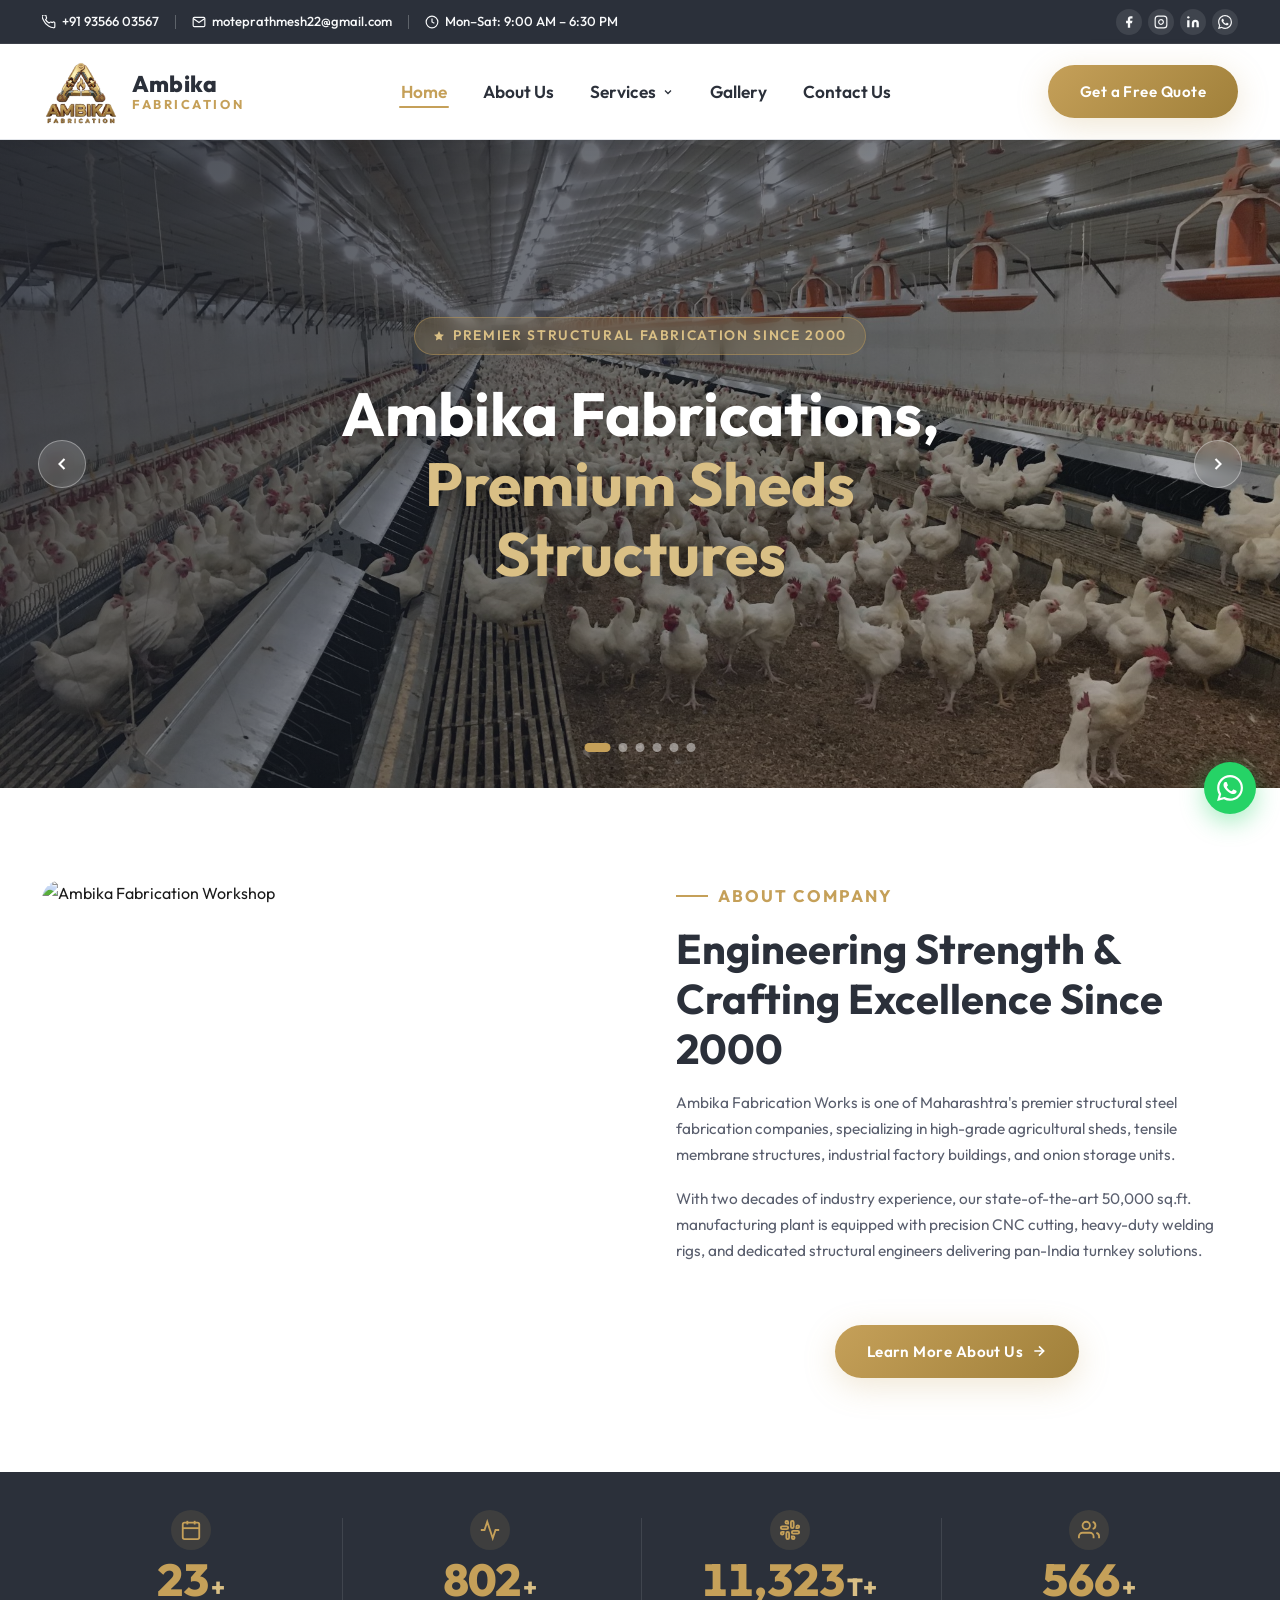
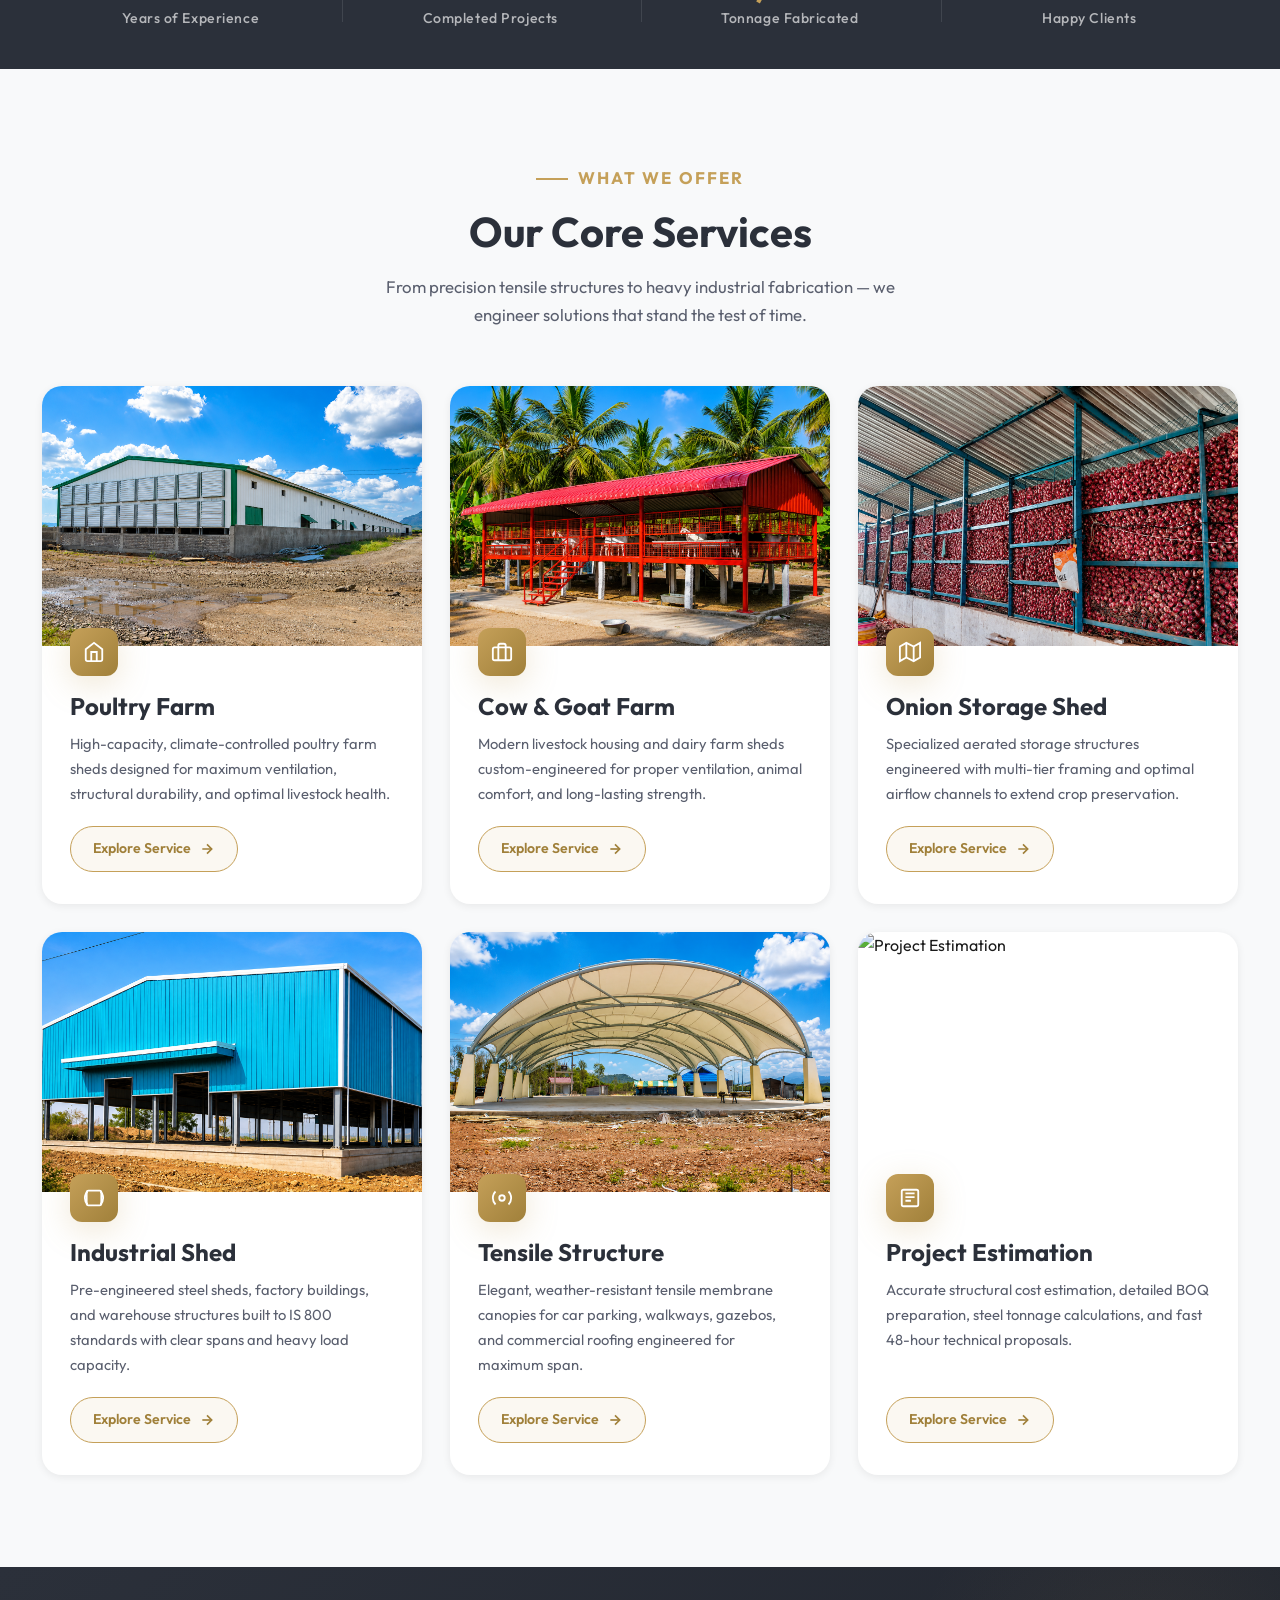
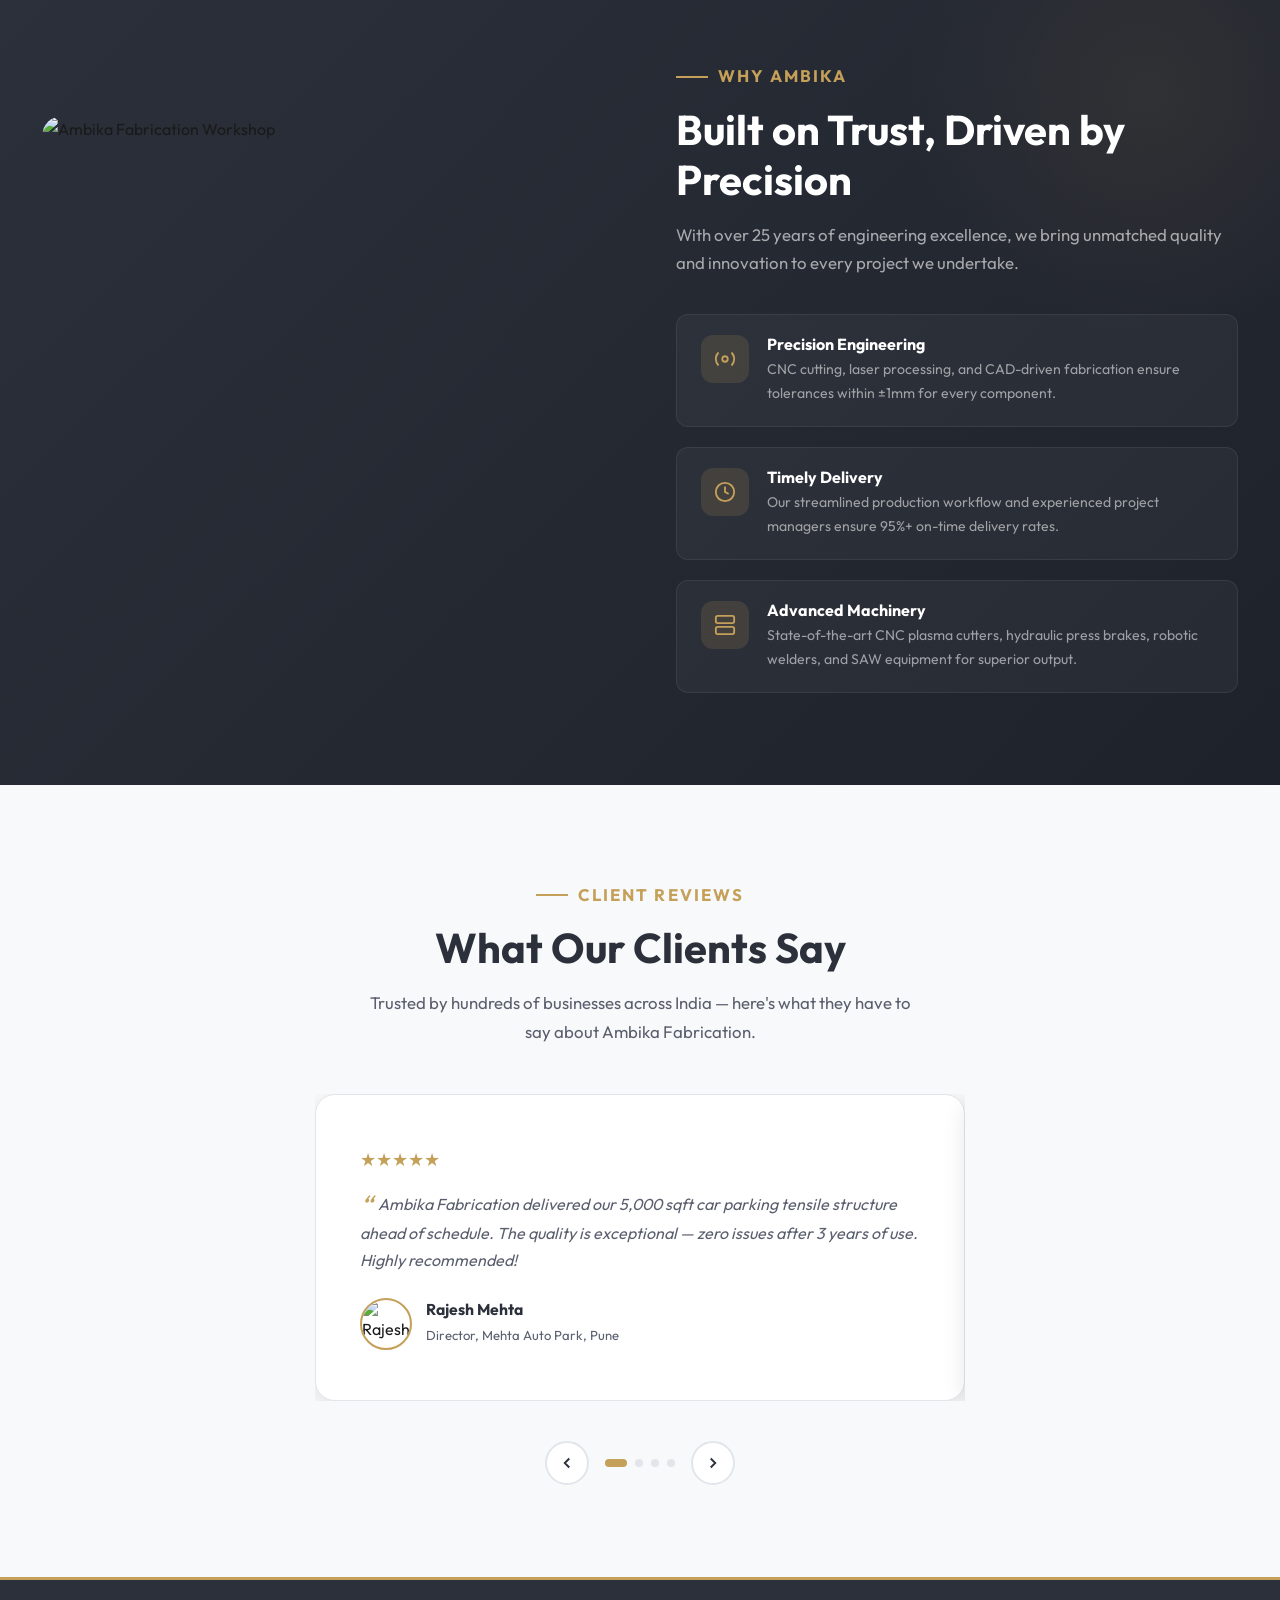
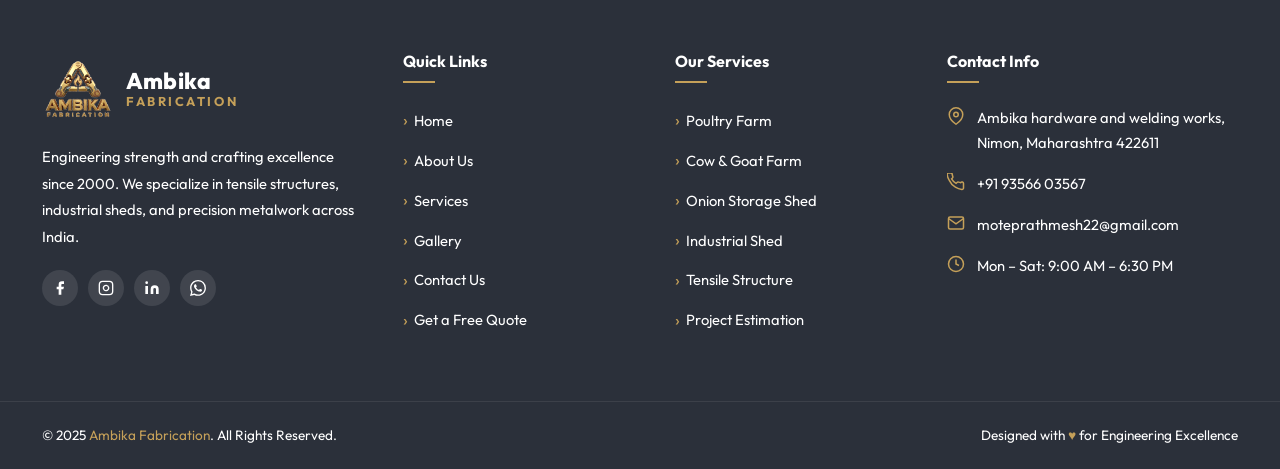
==== commit 16d73f77: "all pages changes" ====
--- a/index.html
+++ b/index.html
@@ -9,6 +9,13 @@
   <meta name="keywords"
     content="tensile structures, structural fabrication, industrial sheds, steel fabrication, car parking canopy, India" />
   <title>Ambika Fabrication Works | Engineering Strength, Crafting Excellence</title>
+  <!-- Favicon -->
+  <link rel="icon" type="image/x-icon" href="favicon.ico" />
+  <link rel="icon" type="image/png" sizes="32x32" href="images/favicon-32x32.png" />
+  <link rel="icon" type="image/png" sizes="16x16" href="images/favicon-16x16.png" />
+  <link rel="apple-touch-icon" sizes="180x180" href="images/apple-touch-icon.png" />
+  <link rel="manifest" href="site.webmanifest" />
+  <meta name="theme-color" content="#2B303A" />
   <link rel="stylesheet" href="css/style.css" />
   <!-- Inline SVG icons via inline style — no external icon lib needed -->
   <style>
@@ -225,10 +232,6 @@
         <div class="about-image-wrap fade-up">
           <img class="about-image-main" src="https://images.unsplash.com/photo-1581094794329-c8112a89af12?w=800&q=80"
             alt="Ambika Fabrication Workshop" />
-          <div class="about-exp-badge">
-            <strong>25+</strong>
-            <span>Years of<br>Excellence</span>
-          </div>
         </div>
         <div class="fade-up" style="display:flex; flex-direction:column; justify-content:center;">
           <div class="section-tag">About Company</div>
@@ -693,7 +696,7 @@
               <path d="M21 10c0 7-9 13-9 13s-9-6-9-13a9 9 0 0118 0z" />
               <circle cx="12" cy="10" r="3" />
             </svg>
-            <span>Plot No. 47, MIDC Industrial Area,<br />Pune – 411019, Maharashtra, India</span>
+            <span>Ambika hardware and welding works, Nimon, Maharashtra 422611</span>
           </div>
           <div class="footer-contact-item">
             <svg width="18" height="18" fill="none" stroke="currentColor" stroke-width="2" viewBox="0 0 24 24">
--- a/css/style.css
+++ b/css/style.css
@@ -25,7 +25,7 @@
   --radius-lg: 20px;
   --transition: 0.35s cubic-bezier(.4, 0, .2, 1);
   --font-body: 'Outfit', sans-serif;
-  --font-display: 'Playfair Display', serif;
+  --font-display: 'Outfit', sans-serif;
   --topbar-h: 44px;
   --nav-h: 96px;
   --nav-offset: 140px;
@@ -274,7 +274,7 @@
    ===================================================== */
 .topbar {
   background: var(--steel);
-  color: rgba(255, 255, 255, .9);
+  color: #f8f9fa;
   height: var(--topbar-h);
   min-height: var(--topbar-h);
   display: flex;
@@ -312,12 +312,12 @@
 }
 
 .topbar-item svg {
-  color: var(--gold);
+  color: #f8f9fa;
   flex-shrink: 0;
 }
 
 .topbar-item a {
-  color: rgba(255, 255, 255, .9);
+  color: #f8f9fa;
   transition: color var(--transition);
 }
 
@@ -342,11 +342,11 @@
   width: 26px;
   height: 26px;
   border-radius: 50%;
-  background: rgba(255, 255, 255, .1);
+  background: rgba(248, 249, 250, 0.1);
   display: inline-flex;
   align-items: center;
   justify-content: center;
-  color: rgba(255, 255, 255, .85);
+  color: #f8f9fa;
   transition: var(--transition);
 }
 
@@ -359,7 +359,7 @@
 .topbar-divider {
   width: 1px;
   height: 14px;
-  background: rgba(255, 255, 255, .2);
+  background: rgba(248, 249, 250, 0.25);
   flex-shrink: 0;
 }
 
@@ -741,8 +741,9 @@
    ===================================================== */
 .footer {
   background: var(--steel);
-  color: rgba(255, 255, 255, .75);
+  color: #ffffff;
   padding: 72px 0 0;
+  border-top: 3px solid #c5a059;
 }
 
 .footer-grid {
@@ -788,7 +789,7 @@
 }
 
 .footer-about p {
-  color: rgba(255, 255, 255, .6);
+  color: #ffffff;
   font-size: .92rem;
   line-height: 1.8;
   margin-bottom: 20px;
@@ -807,7 +808,7 @@
   display: flex;
   align-items: center;
   justify-content: center;
-  color: rgba(255, 255, 255, .7);
+  color: #ffffff;
   transition: var(--transition);
 }
 
@@ -820,7 +821,7 @@
 .footer-col h4 {
   font-size: 1rem;
   font-weight: 700;
-  color: #fff;
+  color: #ffffff;
   margin-bottom: 22px;
   position: relative;
   padding-bottom: 12px;
@@ -841,7 +842,7 @@
 }
 
 .footer-links a {
-  color: rgba(255, 255, 255, .6);
+  color: #ffffff;
   font-size: .92rem;
   transition: var(--transition);
   display: flex;
@@ -866,7 +867,7 @@
   gap: 12px;
   margin-bottom: 16px;
   font-size: .92rem;
-  color: rgba(255, 255, 255, .65);
+  color: #ffffff;
 }
 
 .footer-contact-item svg {
@@ -876,7 +877,7 @@
 }
 
 .footer-contact-item a {
-  color: rgba(255, 255, 255, .65);
+  color: #ffffff;
   transition: color .2s;
 }
 
@@ -896,7 +897,7 @@
 }
 
 .footer-bottom p {
-  color: rgba(255, 255, 255, .45);
+  color: #ffffff;
   font-size: .85rem;
   margin: 0;
 }
@@ -1157,10 +1158,9 @@
    GOLD STAT STRIP (About Page - Fully Responsive)
    ===================================================== */
 .gold-stat-strip {
-  background: linear-gradient(135deg, var(--gold) 0%, var(--gold-dark) 100%);
-  padding: 56px 0;
+  background: transparent;
+  padding: 40px 0 60px;
   position: relative;
-  overflow: hidden;
 }
 
 .gold-stat-grid {
@@ -1175,31 +1175,65 @@
   flex-direction: column;
   align-items: center;
   justify-content: center;
-  padding: 8px 12px;
+  padding: 32px 20px;
+  background: var(--bg-white);
+  border: 2px solid #C5A059;
+  border-radius: var(--radius-lg, 16px);
+  box-shadow: 0 4px 16px rgba(197, 160, 89, 0.12);
+  transition: transform 0.35s cubic-bezier(0.16, 1, 0.3, 1), border-color 0.35s ease, box-shadow 0.35s ease;
+  position: relative;
+}
+
+.gold-stat-item:hover {
+  transform: translateY(-10px) scale(1.03);
+  border-color: #2B303A;
+  box-shadow: 0 22px 45px rgba(43, 48, 58, 0.22), 0 8px 18px rgba(43, 48, 58, 0.1);
+  z-index: 5;
+}
+
+.gold-stat-icon {
+  width: 52px;
+  height: 52px;
+  background: rgba(197, 160, 89, 0.12);
+  border: 1.5px solid rgba(197, 160, 89, 0.25);
+  border-radius: 50%;
+  display: flex;
+  align-items: center;
+  justify-content: center;
+  margin-bottom: 16px;
+  color: var(--gold);
+  transition: transform 0.35s ease, background 0.35s ease, color 0.35s ease, border-color 0.35s ease;
+}
+
+.gold-stat-item:hover .gold-stat-icon {
+  transform: scale(1.08);
+  background: var(--gold);
+  border-color: var(--gold);
+  color: #ffffff;
 }
 
 .gold-stat-num {
   font-family: var(--font-display);
-  font-size: clamp(2.2rem, 4.2vw, 3.2rem);
+  font-size: clamp(2.2rem, 3.8vw, 3rem);
   font-weight: 800;
-  color: #ffffff;
+  color: var(--steel);
   line-height: 1;
   display: flex;
   align-items: baseline;
   justify-content: center;
   gap: 2px;
-  text-shadow: 0 2px 10px rgba(0, 0, 0, 0.15);
+  text-shadow: none;
 }
 
 .gold-stat-num .suffix {
   font-size: 0.65em;
-  color: rgba(255, 255, 255, 0.95);
+  color: #2B303A;
 }
 
 .gold-stat-label {
-  color: rgba(255, 255, 255, 0.92);
-  font-size: clamp(0.85rem, 1.4vw, 0.98rem);
-  font-weight: 500;
+  color: var(--text-muted);
+  font-size: clamp(0.85rem, 1.2vw, 0.95rem);
+  font-weight: 600;
   margin-top: 10px;
   line-height: 1.35;
   text-align: center;
@@ -1853,12 +1887,20 @@
 /* =====================================================
    SERVICES PAGE
    ===================================================== */
+.svc-section {
+  padding: 0;
+}
+
+.svc-section:first-of-type .service-detail-card {
+  padding-top: 10px;
+}
+
 .service-detail-card {
   display: grid;
   grid-template-columns: 1fr 1fr;
-  gap: 60px;
-  align-items: center;
-  padding: 60px 0;
+  gap: clamp(24px, 3.5vw, 48px);
+  align-items: center;
+  padding: 24px 0;
   border-bottom: 1px solid var(--border);
 }
 
@@ -1874,9 +1916,24 @@
   direction: ltr;
 }
 
+.svc-media {
+  display: flex;
+  flex-direction: column;
+  align-items: center;
+  gap: 16px;
+  width: 100%;
+}
+
+.svc-media .svc-btn {
+  width: 100%;
+  max-width: 260px;
+  justify-content: center;
+  text-align: center;
+}
+
 .svc-img {
   width: 100%;
-  height: 460px;
+  height: 380px;
   object-fit: cover;
   border-radius: var(--radius-lg);
   box-shadow: var(--shadow-md);
@@ -1884,12 +1941,13 @@
 
 .svc-content h2 {
   color: var(--steel);
-  margin-bottom: 16px;
-  font-size: 2rem;
+  margin-bottom: 12px;
+  font-size: 1.85rem;
 }
 
 .svc-content p {
-  margin-bottom: 24px;
+  margin-bottom: 14px;
+  line-height: 1.6;
 }
 
 .svc-bullets {
@@ -2020,6 +2078,7 @@
     opacity: 0;
     transform: translateY(-8px);
   }
+
   to {
     opacity: 1;
     transform: translateY(0);
@@ -2106,17 +2165,32 @@
 }
 
 .gallery-grid {
-  display: grid;
-  grid-template-columns: repeat(auto-fill, minmax(300px, 1fr));
-  gap: 20px;
+  column-count: 3;
+  column-gap: 22px;
+  width: 100%;
 }
 
 .gallery-item {
+  break-inside: avoid;
+  -webkit-column-break-inside: avoid;
+  page-break-inside: avoid;
+  display: block;
+  width: 100%;
+  margin-bottom: 22px;
   position: relative;
-  border-radius: var(--radius);
+  border-radius: var(--radius-lg, 16px);
   overflow: hidden;
   cursor: pointer;
-  aspect-ratio: 4/3;
+  background: var(--bg-white);
+  border: 1px solid var(--border);
+  box-shadow: 0 4px 16px rgba(0, 0, 0, 0.06);
+  transition: transform 0.35s cubic-bezier(0.16, 1, 0.3, 1), box-shadow 0.35s ease, border-color 0.35s ease;
+}
+
+.gallery-item:hover {
+  transform: translateY(-6px);
+  box-shadow: 0 16px 36px rgba(0, 0, 0, 0.16);
+  border-color: rgba(197, 160, 89, 0.5);
 }
 
 /* Gallery Item Logo (Pure Transparent Logo on Top-Left Corner) */
@@ -2141,17 +2215,15 @@
   transform: scale(1.08);
 }
 
-
-
 .gallery-item img {
   width: 100%;
-  height: 100%;
-  object-fit: cover;
-  transition: transform .5s ease;
+  height: auto;
+  display: block;
+  transition: transform .5s cubic-bezier(0.16, 1, 0.3, 1);
 }
 
 .gallery-item:hover img {
-  transform: scale(1.08);
+  transform: scale(1.04);
 }
 
 .video-play-badge {
@@ -2466,10 +2538,13 @@
 
 .map-wrap {
   width: 100%;
-  height: 440px;
+  max-width: 860px;
+  height: 320px;
+  margin: 0 auto;
   border-radius: var(--radius-lg);
   overflow: hidden;
-  box-shadow: var(--shadow-md);
+  box-shadow: 0 8px 24px rgba(0, 0, 0, 0.08);
+  border: 2px solid #C5A059;
 }
 
 .map-wrap iframe {
@@ -2560,7 +2635,7 @@
    ===================================================== */
 .team-grid {
   display: grid;
-  grid-template-columns: repeat(4, 1fr);
+  grid-template-columns: repeat(3, 1fr);
   gap: 28px;
   margin-top: 50px;
 }
@@ -2768,7 +2843,7 @@
   }
 
   .team-grid {
-    grid-template-columns: repeat(4, 1fr);
+    grid-template-columns: repeat(3, 1fr);
     gap: 20px;
   }
 }
@@ -2910,10 +2985,14 @@
     gap: 36px;
   }
 
+  .svc-section:first-of-type .service-detail-card {
+    padding-top: 10px;
+  }
+
   .service-detail-card {
     grid-template-columns: 1fr;
-    gap: 32px;
-    padding: 44px 0;
+    gap: 24px;
+    padding: 24px 0;
   }
 
   .service-detail-card.reverse {
@@ -3070,9 +3149,6 @@
 
   .topbar-social .social-wa {
     display: inline-flex !important;
-    background: #25d366;
-    color: #fff;
-    box-shadow: 0 0 8px rgba(37, 211, 102, 0.4);
   }
 
   /* Hero */
@@ -3163,7 +3239,7 @@
   }
 
   .map-wrap {
-    height: 320px;
+    height: 260px;
   }
 
   .mv-grid {
@@ -3196,8 +3272,12 @@
   }
 
   .gallery-grid {
-    grid-template-columns: repeat(auto-fill, minmax(240px, 1fr));
-    gap: 16px;
+    column-count: 2;
+    column-gap: 16px;
+  }
+
+  .gallery-item {
+    margin-bottom: 16px;
   }
 
   .gallery-item::before {
@@ -3328,20 +3408,36 @@
   }
 
   .gold-stat-strip {
-    padding: 36px 0;
+    padding: 44px 0;
   }
 
   .gold-stat-grid {
     grid-template-columns: repeat(2, 1fr);
-    gap: 24px 10px;
+    gap: 16px 12px;
+  }
+
+  .gold-stat-item {
+    padding: 22px 14px;
+    border-radius: 12px;
+  }
+
+  .gold-stat-icon {
+    width: 40px;
+    height: 40px;
+    margin-bottom: 10px;
+  }
+
+  .gold-stat-icon svg {
+    width: 20px;
+    height: 20px;
   }
 
   .gold-stat-num {
-    font-size: clamp(1.8rem, 6vw, 2.3rem);
+    font-size: clamp(1.6rem, 5.5vw, 2.1rem);
   }
 
   .gold-stat-label {
-    font-size: 0.8rem;
+    font-size: 0.78rem;
     margin-top: 6px;
   }
 
@@ -3513,8 +3609,12 @@
 
   /* Gallery */
   .gallery-grid {
-    grid-template-columns: 1fr;
-    gap: 14px;
+    column-count: 1;
+    column-gap: 0;
+  }
+
+  .gallery-item {
+    margin-bottom: 16px;
   }
 
   .gallery-item::before {
